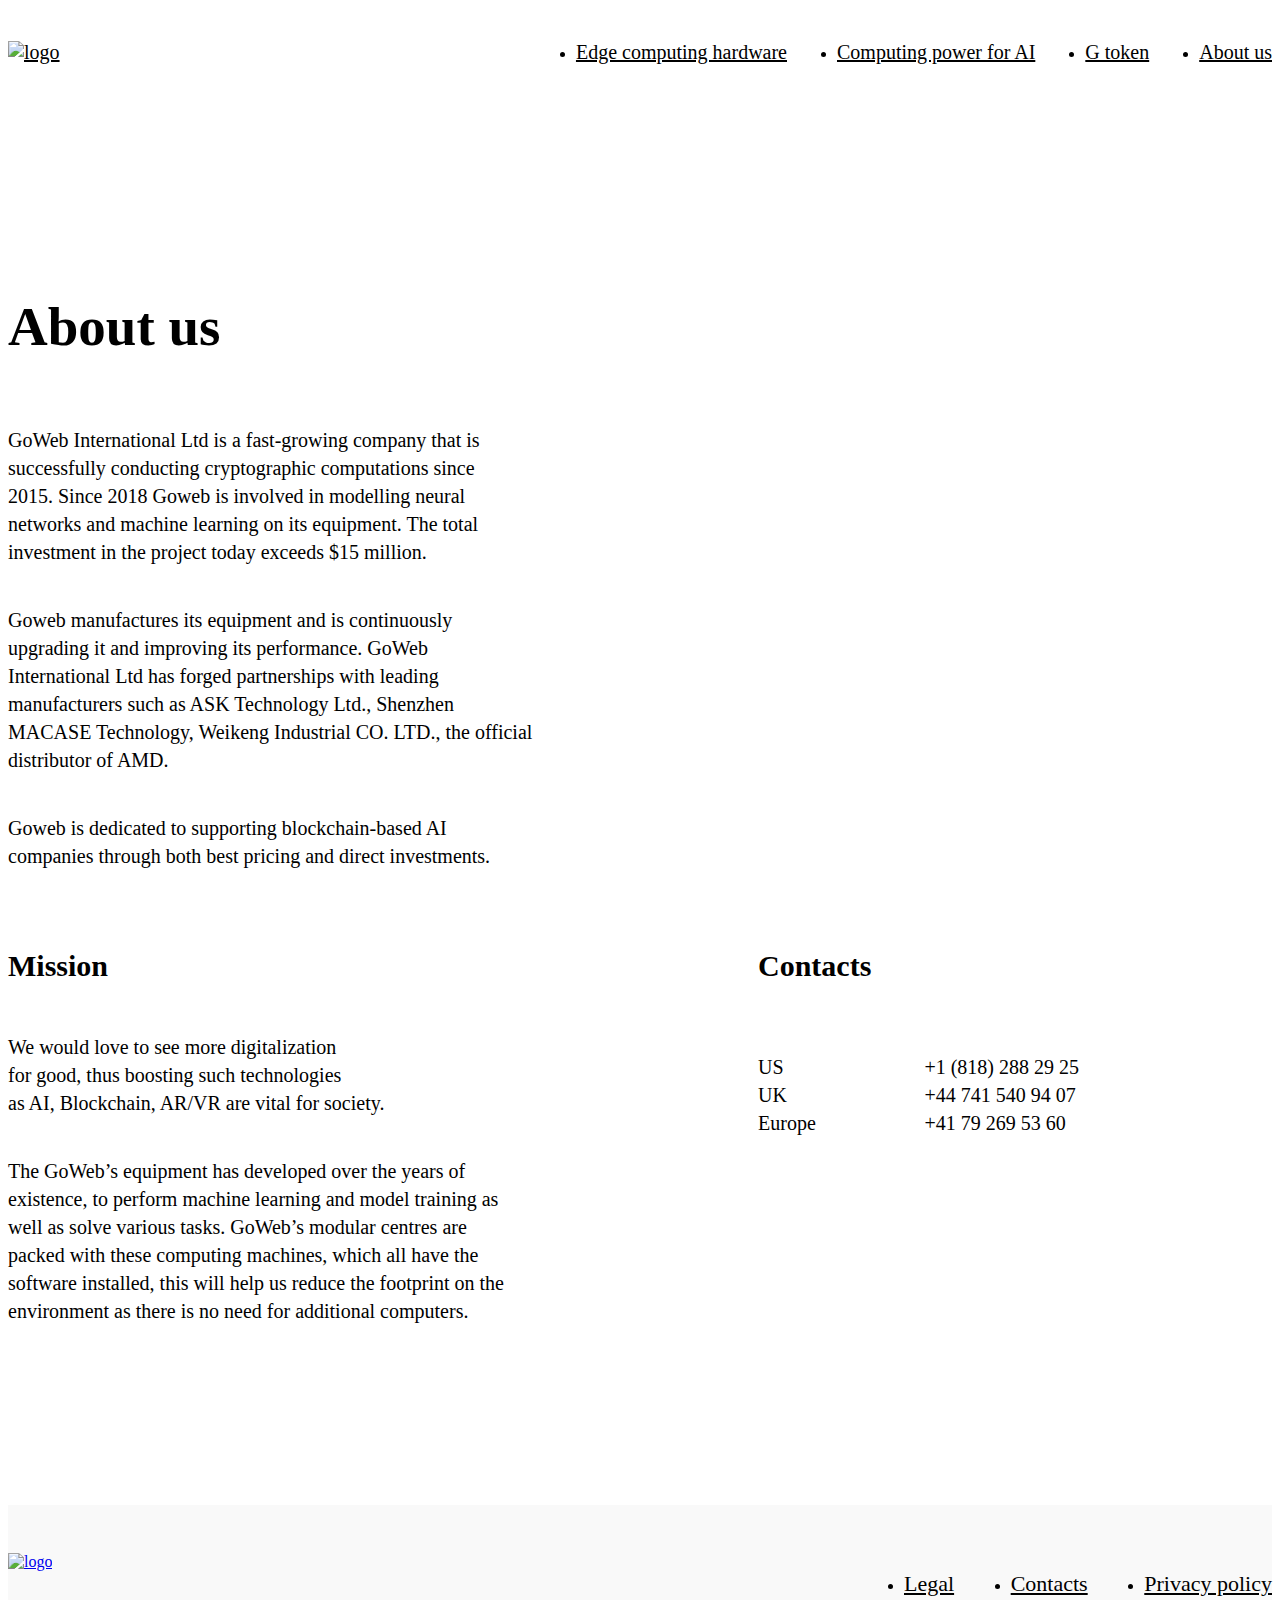
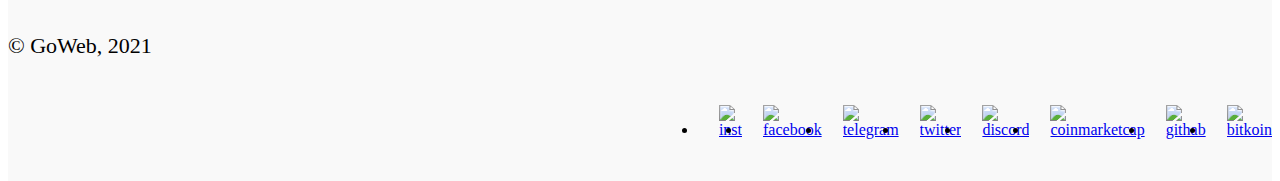
==== html/about us.html @ d8e06117 "added animation" ====
<!DOCTYPE html>
<html lang="en">
<head>
    <meta charset="UTF-8">
    <meta http-equiv="X-UA-Compatible" content="IE=edge">
    <meta name="viewport" content="width=device-width, initial-scale=1.0">
    <link rel="stylesheet" href="../style/normalize.css">
    <link rel="stylesheet" href="../style/style12.css">
    <link rel="stylesheet" href="../style/style13.css">
    <title>GoWeb</title>
</head>
<body>
    <div class="au_wrap">
        <div class="au_container">
            <div class="au_wrap_header">
                <div class="au_header">
                    <a href="../index.html" class="au_header_link">
                        <img src="../img/logo.svg" alt="logo" class="au_header_logo">
                    </a>
                    <ul class="au_header_list">
                        <li class="au_header_item">
                            <a href="#" class="au_header_link">Edge computing hardware</a>
                        </li>
                        <li class="au_header_item">
                            <a href="#" class="au_header_link">Computing power for AI</a>
                        </li>
                        <li class="au_header_item">
                            <a href="#" class="au_header_link">G token</a>
                        </li>
                        <li class="au_header_item">
                            <a href="#" class="au_header_link">About us </a>
                        </li>
                    </ul>
                </div>
            </div>
            <div class="au_wrap_main">
                <div class="au_main">
                    <div class="about_us">
                        <div class="au_section1">
                            <h1 class="h1_title">About us</h1>
                            <p class="au_paragraph">
                                GoWeb International Ltd is a fast-growing company that is <br>
                                successfully conducting cryptographic computations since <br>
                                2015. Since 2018 Goweb is involved in modelling neural <br>
                                networks and machine learning on its equipment. The total <br>
                                investment in the project today exceeds $15 million.
                            </p>
                            <p class="au_paragraph">
                                Goweb manufactures its equipment and is continuously <br>
                                upgrading it and improving its performance. GoWeb <br>
                                International Ltd has forged partnerships with leading <br>
                                manufacturers such as ASK Technology Ltd., Shenzhen <br>
                                MACASE Technology, Weikeng Industrial CO. LTD., the official <br>
                                distributor of AMD.
                            </p>
                            <p class="au_paragraph">
                                Goweb is dedicated to supporting blockchain-based AI <br>
                                companies through both best pricing and direct investments.
                            </p>
                        </div>
                        <div class="au_section2">
                            <canvas id=c></canvas>
                        </div>
                    </div>
                    <div class="mission_contact">
                        <div class="au_mission">
                            <h3 class="h3_title">Mission</h3>
                            <p class="au_paragraph">
                                We would love to see more digitalization <br>
                                for good, thus boosting such technologies <br>
                                as AI, Blockchain, AR/VR are vital for society.
                            </p>
                            <p class="au_paragraph">
                                The GoWeb’s equipment has developed over the years of <br>
                                existence, to perform machine learning and model training as <br>
                                well as solve various tasks. GoWeb’s modular centres are <br>
                                packed with these computing machines, which all have the <br>
                                software installed, this will help us reduce the footprint on the <br>
                                environment as there is no need for additional computers.
                            </p>
                        </div>
                        <div class="au_contact">
                            <h3 class="h3_title">Contacts</h3>
                            <div class="au_contact_section">
                                <p class="au_paragraph">
                                    US <br>
                                    UK <br>
                                    Europe
                                </p>
                                <p class="au_paragraph">
                                    +1 (818) 288 29 25 <img src="../img/au_whatsapp.svg" alt="" class="au_whatsapp"> <br>
                                    +44 741 540 94 07 <img src="../img/au_whatsapp.svg" alt="" class="au_whatsapp"> <br>
                                    +41 79 269 53 60 <img src="../img/au_whatsapp.svg" alt="" class="au_whatsapp">
                                </p>
                            </div>
                        </div>
                    </div>
                </div>
            </div>
            <div class="au_wrap_footer">
                <div class="au_footer">
                    <div class="au_footer_section1">
                        <a href="#" class="au_logo_link">
                            <img src="../img/logo.svg" alt="logo" class="au_footer_logo">
                        </a>
                        <div class="au_company_year">© GoWeb, 2021</div>
                    </div>
                    <div class="au_footer_section2">
                        <div class="au_footer_nav">
                            <ul class="au_footer_list">
                                <li class="au_footer_item"><a href="#" class="au_footer_link">Legal</a></li>
                                <li class="au_footer_item"><a href="#" class="au_footer_link">Contacts</a></li>
                                <li class="au_footer_item"><a href="#" class="au_footer_link">Privacy policy</a></li>
                            </ul>
                        </div>
                        <div class="au_footer_icons">
                            <ul class="au_icons_list">
                                <li class="au_icons_item">
                                    <a href="https://www.instagram.com/" class="au_icons_link" target="_blank">
                                        <img src="../img/inst.svg" alt="inst" class="au_icons">
                                    </a>
                                </li>
                                <li class="au_icons_item">
                                    <a href="https://www.facebook.com/" class="au_icons_link" target="_blank">
                                        <img src="../img/faceebook.svg" alt="facebook" class="au_icons">
                                    </a>
                                </li>
                                <li class="au_icons_item">
                                    <a href="https://telegram.org/" class="au_icons_link" target="_blank">
                                        <img src="../img/telegram.svg" alt="telegram" class="au_icons">
                                    </a>
                                </li>
                                <li class="au_icons_item">
                                    <a href="https://twitter.com/" class="au_icons_link" target="_blank">
                                        <img src="../img/twitter.svg" alt="twitter" class="au_icons">
                                    </a>
                                </li>
                                <li class="au_icons_item">
                                    <a href="https://discord.com/" class="au_icons_link" target="_blank">
                                        <img src="../img/discord.svg" alt="discord" class="au_icons">
                                    </a>
                                </li>
                                <li class="au_icons_item">
                                    <a href="https://coinmarketcap.com/" class="au_icons_link" target="_blank">
                                        <img src="../img/coin market.svg" alt="coinmarketcap" class="au_icons">
                                    </a>
                                </li>
                                <li class="au_icons_item">
                                    <a href="https://github.com/" class="au_icons_link" target="_blank">
                                        <img src="../img/githab.svg" alt="githab" class="au_icons">
                                    </a>
                                </li>
                                <li class="au_icons_item">
                                    <a href="#" class="au_icons_link" target="_blank">
                                        <img src="../img/bitkoin.svg" alt="bitkoin" class="au_icons">
                                    </a>
                                </li>
                            </ul>
                        </div>
                    </div>
                </div>
            </div>
        </div>
    </div>
    <script src="https://cdnjs.cloudflare.com/ajax/libs/modernizr/2.8.3/modernizr.min.js"></script>
    <script src="https://cdnjs.cloudflare.com/ajax/libs/three.js/r61/three.min.js"></script>
    <script src="https://code.jquery.com/jquery-3.5.1.min.js"></script>
    <script src="https://cdnjs.cloudflare.com/ajax/libs/gsap/1.11.4/TweenMax.min.js"></script>
    <script src="https://s3-us-west-2.amazonaws.com/s.cdpn.io/40480/OBJLoader.js"></script>
  <script type="text/javascript" src='../scripts/script1.js'></script>
</body>
</html>
---- style/style12.css ----
.au_wrap {
	width: 100%;
	height: 100%;
	display: -webkit-box;
	display: -ms-flexbox;
	display: flex;
	-webkit-box-pack: center;
		-ms-flex-pack: center;
			justify-content: center;
	position: absolute;
}
.au_container {
	width: 100%;
	min-height: 100%;
	display: -webkit-box;
	display: -ms-flexbox;
	display: flex;
	flex-direction: column;
}
.au_wrap_header {
	width: 100%;
	display: -webkit-box;
	display: -ms-flexbox;
	display: flex;
	-webkit-box-pack: center;
		-ms-flex-pack: center;
			justify-content: center;
	-webkit-box-align: center;
		-ms-flex-align: center;
			align-items: center;
}
.au_header {
	width: 1292px;
	height: 90px;
	display: -webkit-box;
	display: -ms-flexbox;
	display: flex;
	-webkit-box-pack: space-between;
		-ms-flex-pack: space-between;
			justify-content: space-between;
	-webkit-box-align: flex-end;
		-ms-flex-align: flex-end;
			align-items: flex-end;
}
.au_header_link {
	width: 155.02px;
	height: 56.98px;
}
.au_header_logo {
	width: 100%;
	height: 100%;
}
.au_header_list {
	display: -webkit-box;
	display: -ms-flexbox;
	display: flex;
    padding-bottom: 18px;
}
.au_header_item {
	margin-left: 50px;
}
.au_header_link, .au_header_link:visited {
	font-family: "Roboto_Regular";
	font-style: normal;
	font-weight: normal;
	font-size: 20px;
	line-height: 23px;
	text-decoration-line: underline;
	color: #000000;
}
.au_wrap_main {
	flex: 1 1 auto;
    width: 100%;
	display: -webkit-box;
	display: -ms-flexbox;
	display: flex;
	-webkit-box-pack: center;
		-ms-flex-pack: center;
			justify-content: center;
	-webkit-box-align: center;
		-ms-flex-align: center;
			align-items: center;
}
.au_main {
    width: 1292px;
}
.about_us {
    margin-top: 160px;
    display: -webkit-box;
	display: -ms-flexbox;
	display: flex;
    -webkit-box-pack: space-between;
		-ms-flex-pack: space-between;
			justify-content: space-between;
}

.h1_title {
    font-family: "Play_Bold";
    font-style: normal;
    font-weight: bold;
    font-size: 55px;
    line-height: 64px;
    color: #000000;
    padding-bottom: 30px;
}
.au_paragraph {
    font-family: "Roboto_Regular";
    font-style: normal;
    font-weight: normal;
    font-size: 20px;
    line-height: 140%;
    color: #000000;
}
.au_section1 > p:nth-child(2), .au_section1 > p:nth-child(3) {
    padding-bottom: 20px;
}
.au_section2 {
	width: 682px;
	height: 504px;
	position: relative;
	top: -51px;
	left: 30px;
	display: flex;
	justify-content: center;
	align-items: center;
	overflow: hidden;
}
.mission_contact {
    margin-top: 28px;
    width: 1081px;
    display: -webkit-box;
	display: -ms-flexbox;
	display: flex;
    -webkit-box-pack: space-between;
		-ms-flex-pack: space-between;
			justify-content: space-between;
}
.h3_title {
    font-family: "Play_Bold";
    font-style: normal;
    font-weight: bold;
    font-size: 30px;
    line-height: 35px;
    color: #000000;
    padding-bottom: 20px;
}
.au_mission > p:nth-child(2) {
    padding-bottom: 20px;
}
.au_contact {
    width: 331px;
}
.au_contact_section {
    width: 100%;
    display: -webkit-box;
	display: -ms-flexbox;
	display: flex;
    -webkit-box-pack: space-between;
		-ms-flex-pack: space-between;
			justify-content: space-between;
}
.au_whatsapp {
    padding-top: 5px;
    padding-left: 5px;
}
.au_wrap_footer {
    margin-top: 160px;
    width: 100%;
	display: -webkit-box;
	display: -ms-flexbox;
	display: flex;
	-webkit-box-pack: center;
		-ms-flex-pack: center;
			justify-content: center;
	-webkit-box-align: center;
		-ms-flex-align: center;
			align-items: center;
    background: #F9F9F9;
}
.au_footer {
    width: 1292px;
    height: 153px;
    display: -webkit-box;
	display: -ms-flexbox;
	display: flex;
	-webkit-box-pack: space-between;
		-ms-flex-pack: space-between;
			justify-content: space-between;
    margin-top: 48px;
    margin-bottom: 75px;
}
.au_footer_section1 {
}
.au_company_year {
    font-family: "Roboto_Regular";
    font-style: normal;
    font-weight: normal;
    font-size: 22px;
    line-height: 140%;
    color: #000000;
    padding-top: 60px;
}
.au_footer_section2 {
    width: 408px;
    height: 135.49px;
}
.au_footer_nav {
    width: 100%;
}
.au_footer_list {
    display: -webkit-box;
	display: -ms-flexbox;
	display: flex;
	-webkit-box-pack: space-between;
		-ms-flex-pack: space-between;
			justify-content: space-between;
}
.au_footer_link, .au_footer_link:visited {
    font-family: "Roboto_Regular";
    font-style: normal;
    font-weight: normal;
    font-size: 22px;
    line-height: 140%;
    text-decoration-line: underline;
    color: #000000;
}
.au_footer_icons {
    padding-top: 73.51px;
}

.au_icons_list {
    display: -webkit-box;
	display: -ms-flexbox;
	display: flex;
	-webkit-box-pack: flex-end;
		-ms-flex-pack: flex-end;
			justify-content: flex-end;
	-webkit-box-align: start;
		-ms-flex-align: start;
			align-items: start;
}
.au_icons_item {
    padding-left: 21px;
}
.au_icons_link a {
    height: 27.72px;
    width: 27.72px;
}
canvas {
	position: absolute;
	top: 0;
	left: 0;
	width: 100%;
	height: 100%;
}
---- style/style13.css ----
body {
	 background: #fff;
	 justify-content: center;
	 align-items: center;
	 perspective: 1000px;
}
 .container2 {
	 position: relative;
	 display: grid;
	 grid-template-rows: repeat(20, 5vh);
	 transform-style: preserve-3d;
	 width: 281px;
	 height: 305px;
	 top: 60px;
	 left: 135px;
}
 .monitor {
	 position: absolute;
	 top: 0;
	 left: 0;
	 width: 100%;
	 height: 100%;
	 pointer-events: none;
	 transform-style: preserve-3d;
}
 .trigger:active ~ .monitor .vr_layer_item {
	 width: 40%;
	 height: 40%;
	 border-radius: 5px;
}
 .trigger:nth-child(1):hover ~ .monitor .camera.o-y {
	 transform: rotateY(72deg);
}
 .trigger:nth-child(1):hover ~ .monitor .camera.o-x {
	 transform: rotateX(-72deg);
}
 .trigger:nth-child(2):hover ~ .monitor .camera.o-y {
	 transform: rotateY(64deg);
}
 .trigger:nth-child(2):hover ~ .monitor .camera.o-x {
	 transform: rotateX(-72deg);
}
 .trigger:nth-child(3):hover ~ .monitor .camera.o-y {
	 transform: rotateY(56deg);
}
 .trigger:nth-child(3):hover ~ .monitor .camera.o-x {
	 transform: rotateX(-72deg);
}
 .trigger:nth-child(4):hover ~ .monitor .camera.o-y {
	 transform: rotateY(48deg);
}
 .trigger:nth-child(4):hover ~ .monitor .camera.o-x {
	 transform: rotateX(-72deg);
}
 .trigger:nth-child(5):hover ~ .monitor .camera.o-y {
	 transform: rotateY(40deg);
}
 .trigger:nth-child(5):hover ~ .monitor .camera.o-x {
	 transform: rotateX(-72deg);
}
 .trigger:nth-child(6):hover ~ .monitor .camera.o-y {
	 transform: rotateY(32deg);
}
 .trigger:nth-child(6):hover ~ .monitor .camera.o-x {
	 transform: rotateX(-72deg);
}
 .trigger:nth-child(7):hover ~ .monitor .camera.o-y {
	 transform: rotateY(24deg);
}
 .trigger:nth-child(7):hover ~ .monitor .camera.o-x {
	 transform: rotateX(-72deg);
}
 .trigger:nth-child(8):hover ~ .monitor .camera.o-y {
	 transform: rotateY(16deg);
}
 .trigger:nth-child(8):hover ~ .monitor .camera.o-x {
	 transform: rotateX(-72deg);
}
 .trigger:nth-child(9):hover ~ .monitor .camera.o-y {
	 transform: rotateY(8deg);
}
 .trigger:nth-child(9):hover ~ .monitor .camera.o-x {
	 transform: rotateX(-72deg);
}
 .trigger:nth-child(10):hover ~ .monitor .camera.o-y {
	 transform: rotateY(0deg);
}
 .trigger:nth-child(10):hover ~ .monitor .camera.o-x {
	 transform: rotateX(-72deg);
}
 .trigger:nth-child(11):hover ~ .monitor .camera.o-y {
	 transform: rotateY(-8deg);
}
 .trigger:nth-child(11):hover ~ .monitor .camera.o-x {
	 transform: rotateX(-72deg);
}
 .trigger:nth-child(12):hover ~ .monitor .camera.o-y {
	 transform: rotateY(-16deg);
}
 .trigger:nth-child(12):hover ~ .monitor .camera.o-x {
	 transform: rotateX(-72deg);
}
 .trigger:nth-child(13):hover ~ .monitor .camera.o-y {
	 transform: rotateY(-24deg);
}
 .trigger:nth-child(13):hover ~ .monitor .camera.o-x {
	 transform: rotateX(-72deg);
}
 .trigger:nth-child(14):hover ~ .monitor .camera.o-y {
	 transform: rotateY(-32deg);
}
 .trigger:nth-child(14):hover ~ .monitor .camera.o-x {
	 transform: rotateX(-72deg);
}
 .trigger:nth-child(15):hover ~ .monitor .camera.o-y {
	 transform: rotateY(-40deg);
}
 .trigger:nth-child(15):hover ~ .monitor .camera.o-x {
	 transform: rotateX(-72deg);
}
 .trigger:nth-child(16):hover ~ .monitor .camera.o-y {
	 transform: rotateY(-48deg);
}
 .trigger:nth-child(16):hover ~ .monitor .camera.o-x {
	 transform: rotateX(-72deg);
}
 .trigger:nth-child(17):hover ~ .monitor .camera.o-y {
	 transform: rotateY(-56deg);
}
 .trigger:nth-child(17):hover ~ .monitor .camera.o-x {
	 transform: rotateX(-72deg);
}
 .trigger:nth-child(18):hover ~ .monitor .camera.o-y {
	 transform: rotateY(-64deg);
}
 .trigger:nth-child(18):hover ~ .monitor .camera.o-x {
	 transform: rotateX(-72deg);
}
 .trigger:nth-child(19):hover ~ .monitor .camera.o-y {
	 transform: rotateY(-72deg);
}
 .trigger:nth-child(19):hover ~ .monitor .camera.o-x {
	 transform: rotateX(-72deg);
}
 .trigger:nth-child(20):hover ~ .monitor .camera.o-y {
	 transform: rotateY(-80deg);
}
 .trigger:nth-child(20):hover ~ .monitor .camera.o-x {
	 transform: rotateX(-72deg);
}
 .trigger:nth-child(21):hover ~ .monitor .camera.o-y {
	 transform: rotateY(72deg);
}
 .trigger:nth-child(21):hover ~ .monitor .camera.o-x {
	 transform: rotateX(-64deg);
}
 .trigger:nth-child(22):hover ~ .monitor .camera.o-y {
	 transform: rotateY(64deg);
}
 .trigger:nth-child(22):hover ~ .monitor .camera.o-x {
	 transform: rotateX(-64deg);
}
 .trigger:nth-child(23):hover ~ .monitor .camera.o-y {
	 transform: rotateY(56deg);
}
 .trigger:nth-child(23):hover ~ .monitor .camera.o-x {
	 transform: rotateX(-64deg);
}
 .trigger:nth-child(24):hover ~ .monitor .camera.o-y {
	 transform: rotateY(48deg);
}
 .trigger:nth-child(24):hover ~ .monitor .camera.o-x {
	 transform: rotateX(-64deg);
}
 .trigger:nth-child(25):hover ~ .monitor .camera.o-y {
	 transform: rotateY(40deg);
}
 .trigger:nth-child(25):hover ~ .monitor .camera.o-x {
	 transform: rotateX(-64deg);
}
 .trigger:nth-child(26):hover ~ .monitor .camera.o-y {
	 transform: rotateY(32deg);
}
 .trigger:nth-child(26):hover ~ .monitor .camera.o-x {
	 transform: rotateX(-64deg);
}
 .trigger:nth-child(27):hover ~ .monitor .camera.o-y {
	 transform: rotateY(24deg);
}
 .trigger:nth-child(27):hover ~ .monitor .camera.o-x {
	 transform: rotateX(-64deg);
}
 .trigger:nth-child(28):hover ~ .monitor .camera.o-y {
	 transform: rotateY(16deg);
}
 .trigger:nth-child(28):hover ~ .monitor .camera.o-x {
	 transform: rotateX(-64deg);
}
 .trigger:nth-child(29):hover ~ .monitor .camera.o-y {
	 transform: rotateY(8deg);
}
 .trigger:nth-child(29):hover ~ .monitor .camera.o-x {
	 transform: rotateX(-64deg);
}
 .trigger:nth-child(30):hover ~ .monitor .camera.o-y {
	 transform: rotateY(0deg);
}
 .trigger:nth-child(30):hover ~ .monitor .camera.o-x {
	 transform: rotateX(-64deg);
}
 .trigger:nth-child(31):hover ~ .monitor .camera.o-y {
	 transform: rotateY(-8deg);
}
 .trigger:nth-child(31):hover ~ .monitor .camera.o-x {
	 transform: rotateX(-64deg);
}
 .trigger:nth-child(32):hover ~ .monitor .camera.o-y {
	 transform: rotateY(-16deg);
}
 .trigger:nth-child(32):hover ~ .monitor .camera.o-x {
	 transform: rotateX(-64deg);
}
 .trigger:nth-child(33):hover ~ .monitor .camera.o-y {
	 transform: rotateY(-24deg);
}
 .trigger:nth-child(33):hover ~ .monitor .camera.o-x {
	 transform: rotateX(-64deg);
}
 .trigger:nth-child(34):hover ~ .monitor .camera.o-y {
	 transform: rotateY(-32deg);
}
 .trigger:nth-child(34):hover ~ .monitor .camera.o-x {
	 transform: rotateX(-64deg);
}
 .trigger:nth-child(35):hover ~ .monitor .camera.o-y {
	 transform: rotateY(-40deg);
}
 .trigger:nth-child(35):hover ~ .monitor .camera.o-x {
	 transform: rotateX(-64deg);
}
 .trigger:nth-child(36):hover ~ .monitor .camera.o-y {
	 transform: rotateY(-48deg);
}
 .trigger:nth-child(36):hover ~ .monitor .camera.o-x {
	 transform: rotateX(-64deg);
}
 .trigger:nth-child(37):hover ~ .monitor .camera.o-y {
	 transform: rotateY(-56deg);
}
 .trigger:nth-child(37):hover ~ .monitor .camera.o-x {
	 transform: rotateX(-64deg);
}
 .trigger:nth-child(38):hover ~ .monitor .camera.o-y {
	 transform: rotateY(-64deg);
}
 .trigger:nth-child(38):hover ~ .monitor .camera.o-x {
	 transform: rotateX(-64deg);
}
 .trigger:nth-child(39):hover ~ .monitor .camera.o-y {
	 transform: rotateY(-72deg);
}
 .trigger:nth-child(39):hover ~ .monitor .camera.o-x {
	 transform: rotateX(-64deg);
}
 .trigger:nth-child(40):hover ~ .monitor .camera.o-y {
	 transform: rotateY(-80deg);
}
 .trigger:nth-child(40):hover ~ .monitor .camera.o-x {
	 transform: rotateX(-64deg);
}
 .trigger:nth-child(41):hover ~ .monitor .camera.o-y {
	 transform: rotateY(72deg);
}
 .trigger:nth-child(41):hover ~ .monitor .camera.o-x {
	 transform: rotateX(-56deg);
}
 .trigger:nth-child(42):hover ~ .monitor .camera.o-y {
	 transform: rotateY(64deg);
}
 .trigger:nth-child(42):hover ~ .monitor .camera.o-x {
	 transform: rotateX(-56deg);
}
 .trigger:nth-child(43):hover ~ .monitor .camera.o-y {
	 transform: rotateY(56deg);
}
 .trigger:nth-child(43):hover ~ .monitor .camera.o-x {
	 transform: rotateX(-56deg);
}
 .trigger:nth-child(44):hover ~ .monitor .camera.o-y {
	 transform: rotateY(48deg);
}
 .trigger:nth-child(44):hover ~ .monitor .camera.o-x {
	 transform: rotateX(-56deg);
}
 .trigger:nth-child(45):hover ~ .monitor .camera.o-y {
	 transform: rotateY(40deg);
}
 .trigger:nth-child(45):hover ~ .monitor .camera.o-x {
	 transform: rotateX(-56deg);
}
 .trigger:nth-child(46):hover ~ .monitor .camera.o-y {
	 transform: rotateY(32deg);
}
 .trigger:nth-child(46):hover ~ .monitor .camera.o-x {
	 transform: rotateX(-56deg);
}
 .trigger:nth-child(47):hover ~ .monitor .camera.o-y {
	 transform: rotateY(24deg);
}
 .trigger:nth-child(47):hover ~ .monitor .camera.o-x {
	 transform: rotateX(-56deg);
}
 .trigger:nth-child(48):hover ~ .monitor .camera.o-y {
	 transform: rotateY(16deg);
}
 .trigger:nth-child(48):hover ~ .monitor .camera.o-x {
	 transform: rotateX(-56deg);
}
 .trigger:nth-child(49):hover ~ .monitor .camera.o-y {
	 transform: rotateY(8deg);
}
 .trigger:nth-child(49):hover ~ .monitor .camera.o-x {
	 transform: rotateX(-56deg);
}
 .trigger:nth-child(50):hover ~ .monitor .camera.o-y {
	 transform: rotateY(0deg);
}
 .trigger:nth-child(50):hover ~ .monitor .camera.o-x {
	 transform: rotateX(-56deg);
}
 .trigger:nth-child(51):hover ~ .monitor .camera.o-y {
	 transform: rotateY(-8deg);
}
 .trigger:nth-child(51):hover ~ .monitor .camera.o-x {
	 transform: rotateX(-56deg);
}
 .trigger:nth-child(52):hover ~ .monitor .camera.o-y {
	 transform: rotateY(-16deg);
}
 .trigger:nth-child(52):hover ~ .monitor .camera.o-x {
	 transform: rotateX(-56deg);
}
 .trigger:nth-child(53):hover ~ .monitor .camera.o-y {
	 transform: rotateY(-24deg);
}
 .trigger:nth-child(53):hover ~ .monitor .camera.o-x {
	 transform: rotateX(-56deg);
}
 .trigger:nth-child(54):hover ~ .monitor .camera.o-y {
	 transform: rotateY(-32deg);
}
 .trigger:nth-child(54):hover ~ .monitor .camera.o-x {
	 transform: rotateX(-56deg);
}
 .trigger:nth-child(55):hover ~ .monitor .camera.o-y {
	 transform: rotateY(-40deg);
}
 .trigger:nth-child(55):hover ~ .monitor .camera.o-x {
	 transform: rotateX(-56deg);
}
 .trigger:nth-child(56):hover ~ .monitor .camera.o-y {
	 transform: rotateY(-48deg);
}
 .trigger:nth-child(56):hover ~ .monitor .camera.o-x {
	 transform: rotateX(-56deg);
}
 .trigger:nth-child(57):hover ~ .monitor .camera.o-y {
	 transform: rotateY(-56deg);
}
 .trigger:nth-child(57):hover ~ .monitor .camera.o-x {
	 transform: rotateX(-56deg);
}
 .trigger:nth-child(58):hover ~ .monitor .camera.o-y {
	 transform: rotateY(-64deg);
}
 .trigger:nth-child(58):hover ~ .monitor .camera.o-x {
	 transform: rotateX(-56deg);
}
 .trigger:nth-child(59):hover ~ .monitor .camera.o-y {
	 transform: rotateY(-72deg);
}
 .trigger:nth-child(59):hover ~ .monitor .camera.o-x {
	 transform: rotateX(-56deg);
}
 .trigger:nth-child(60):hover ~ .monitor .camera.o-y {
	 transform: rotateY(-80deg);
}
 .trigger:nth-child(60):hover ~ .monitor .camera.o-x {
	 transform: rotateX(-56deg);
}
 .trigger:nth-child(61):hover ~ .monitor .camera.o-y {
	 transform: rotateY(72deg);
}
 .trigger:nth-child(61):hover ~ .monitor .camera.o-x {
	 transform: rotateX(-48deg);
}
 .trigger:nth-child(62):hover ~ .monitor .camera.o-y {
	 transform: rotateY(64deg);
}
 .trigger:nth-child(62):hover ~ .monitor .camera.o-x {
	 transform: rotateX(-48deg);
}
 .trigger:nth-child(63):hover ~ .monitor .camera.o-y {
	 transform: rotateY(56deg);
}
 .trigger:nth-child(63):hover ~ .monitor .camera.o-x {
	 transform: rotateX(-48deg);
}
 .trigger:nth-child(64):hover ~ .monitor .camera.o-y {
	 transform: rotateY(48deg);
}
 .trigger:nth-child(64):hover ~ .monitor .camera.o-x {
	 transform: rotateX(-48deg);
}
 .trigger:nth-child(65):hover ~ .monitor .camera.o-y {
	 transform: rotateY(40deg);
}
 .trigger:nth-child(65):hover ~ .monitor .camera.o-x {
	 transform: rotateX(-48deg);
}
 .trigger:nth-child(66):hover ~ .monitor .camera.o-y {
	 transform: rotateY(32deg);
}
 .trigger:nth-child(66):hover ~ .monitor .camera.o-x {
	 transform: rotateX(-48deg);
}
 .trigger:nth-child(67):hover ~ .monitor .camera.o-y {
	 transform: rotateY(24deg);
}
 .trigger:nth-child(67):hover ~ .monitor .camera.o-x {
	 transform: rotateX(-48deg);
}
 .trigger:nth-child(68):hover ~ .monitor .camera.o-y {
	 transform: rotateY(16deg);
}
 .trigger:nth-child(68):hover ~ .monitor .camera.o-x {
	 transform: rotateX(-48deg);
}
 .trigger:nth-child(69):hover ~ .monitor .camera.o-y {
	 transform: rotateY(8deg);
}
 .trigger:nth-child(69):hover ~ .monitor .camera.o-x {
	 transform: rotateX(-48deg);
}
 .trigger:nth-child(70):hover ~ .monitor .camera.o-y {
	 transform: rotateY(0deg);
}
 .trigger:nth-child(70):hover ~ .monitor .camera.o-x {
	 transform: rotateX(-48deg);
}
 .trigger:nth-child(71):hover ~ .monitor .camera.o-y {
	 transform: rotateY(-8deg);
}
 .trigger:nth-child(71):hover ~ .monitor .camera.o-x {
	 transform: rotateX(-48deg);
}
 .trigger:nth-child(72):hover ~ .monitor .camera.o-y {
	 transform: rotateY(-16deg);
}
 .trigger:nth-child(72):hover ~ .monitor .camera.o-x {
	 transform: rotateX(-48deg);
}
 .trigger:nth-child(73):hover ~ .monitor .camera.o-y {
	 transform: rotateY(-24deg);
}
 .trigger:nth-child(73):hover ~ .monitor .camera.o-x {
	 transform: rotateX(-48deg);
}
 .trigger:nth-child(74):hover ~ .monitor .camera.o-y {
	 transform: rotateY(-32deg);
}
 .trigger:nth-child(74):hover ~ .monitor .camera.o-x {
	 transform: rotateX(-48deg);
}
 .trigger:nth-child(75):hover ~ .monitor .camera.o-y {
	 transform: rotateY(-40deg);
}
 .trigger:nth-child(75):hover ~ .monitor .camera.o-x {
	 transform: rotateX(-48deg);
}
 .trigger:nth-child(76):hover ~ .monitor .camera.o-y {
	 transform: rotateY(-48deg);
}
 .trigger:nth-child(76):hover ~ .monitor .camera.o-x {
	 transform: rotateX(-48deg);
}
 .trigger:nth-child(77):hover ~ .monitor .camera.o-y {
	 transform: rotateY(-56deg);
}
 .trigger:nth-child(77):hover ~ .monitor .camera.o-x {
	 transform: rotateX(-48deg);
}
 .trigger:nth-child(78):hover ~ .monitor .camera.o-y {
	 transform: rotateY(-64deg);
}
 .trigger:nth-child(78):hover ~ .monitor .camera.o-x {
	 transform: rotateX(-48deg);
}
 .trigger:nth-child(79):hover ~ .monitor .camera.o-y {
	 transform: rotateY(-72deg);
}
 .trigger:nth-child(79):hover ~ .monitor .camera.o-x {
	 transform: rotateX(-48deg);
}
 .trigger:nth-child(80):hover ~ .monitor .camera.o-y {
	 transform: rotateY(-80deg);
}
 .trigger:nth-child(80):hover ~ .monitor .camera.o-x {
	 transform: rotateX(-48deg);
}
 .trigger:nth-child(81):hover ~ .monitor .camera.o-y {
	 transform: rotateY(72deg);
}
 .trigger:nth-child(81):hover ~ .monitor .camera.o-x {
	 transform: rotateX(-40deg);
}
 .trigger:nth-child(82):hover ~ .monitor .camera.o-y {
	 transform: rotateY(64deg);
}
 .trigger:nth-child(82):hover ~ .monitor .camera.o-x {
	 transform: rotateX(-40deg);
}
 .trigger:nth-child(83):hover ~ .monitor .camera.o-y {
	 transform: rotateY(56deg);
}
 .trigger:nth-child(83):hover ~ .monitor .camera.o-x {
	 transform: rotateX(-40deg);
}
 .trigger:nth-child(84):hover ~ .monitor .camera.o-y {
	 transform: rotateY(48deg);
}
 .trigger:nth-child(84):hover ~ .monitor .camera.o-x {
	 transform: rotateX(-40deg);
}
 .trigger:nth-child(85):hover ~ .monitor .camera.o-y {
	 transform: rotateY(40deg);
}
 .trigger:nth-child(85):hover ~ .monitor .camera.o-x {
	 transform: rotateX(-40deg);
}
 .trigger:nth-child(86):hover ~ .monitor .camera.o-y {
	 transform: rotateY(32deg);
}
 .trigger:nth-child(86):hover ~ .monitor .camera.o-x {
	 transform: rotateX(-40deg);
}
 .trigger:nth-child(87):hover ~ .monitor .camera.o-y {
	 transform: rotateY(24deg);
}
 .trigger:nth-child(87):hover ~ .monitor .camera.o-x {
	 transform: rotateX(-40deg);
}
 .trigger:nth-child(88):hover ~ .monitor .camera.o-y {
	 transform: rotateY(16deg);
}
 .trigger:nth-child(88):hover ~ .monitor .camera.o-x {
	 transform: rotateX(-40deg);
}
 .trigger:nth-child(89):hover ~ .monitor .camera.o-y {
	 transform: rotateY(8deg);
}
 .trigger:nth-child(89):hover ~ .monitor .camera.o-x {
	 transform: rotateX(-40deg);
}
 .trigger:nth-child(90):hover ~ .monitor .camera.o-y {
	 transform: rotateY(0deg);
}
 .trigger:nth-child(90):hover ~ .monitor .camera.o-x {
	 transform: rotateX(-40deg);
}
 .trigger:nth-child(91):hover ~ .monitor .camera.o-y {
	 transform: rotateY(-8deg);
}
 .trigger:nth-child(91):hover ~ .monitor .camera.o-x {
	 transform: rotateX(-40deg);
}
 .trigger:nth-child(92):hover ~ .monitor .camera.o-y {
	 transform: rotateY(-16deg);
}
 .trigger:nth-child(92):hover ~ .monitor .camera.o-x {
	 transform: rotateX(-40deg);
}
 .trigger:nth-child(93):hover ~ .monitor .camera.o-y {
	 transform: rotateY(-24deg);
}
 .trigger:nth-child(93):hover ~ .monitor .camera.o-x {
	 transform: rotateX(-40deg);
}
 .trigger:nth-child(94):hover ~ .monitor .camera.o-y {
	 transform: rotateY(-32deg);
}
 .trigger:nth-child(94):hover ~ .monitor .camera.o-x {
	 transform: rotateX(-40deg);
}
 .trigger:nth-child(95):hover ~ .monitor .camera.o-y {
	 transform: rotateY(-40deg);
}
 .trigger:nth-child(95):hover ~ .monitor .camera.o-x {
	 transform: rotateX(-40deg);
}
 .trigger:nth-child(96):hover ~ .monitor .camera.o-y {
	 transform: rotateY(-48deg);
}
 .trigger:nth-child(96):hover ~ .monitor .camera.o-x {
	 transform: rotateX(-40deg);
}
 .trigger:nth-child(97):hover ~ .monitor .camera.o-y {
	 transform: rotateY(-56deg);
}
 .trigger:nth-child(97):hover ~ .monitor .camera.o-x {
	 transform: rotateX(-40deg);
}
 .trigger:nth-child(98):hover ~ .monitor .camera.o-y {
	 transform: rotateY(-64deg);
}
 .trigger:nth-child(98):hover ~ .monitor .camera.o-x {
	 transform: rotateX(-40deg);
}
 .trigger:nth-child(99):hover ~ .monitor .camera.o-y {
	 transform: rotateY(-72deg);
}
 .trigger:nth-child(99):hover ~ .monitor .camera.o-x {
	 transform: rotateX(-40deg);
}
 .trigger:nth-child(100):hover ~ .monitor .camera.o-y {
	 transform: rotateY(-80deg);
}
 .trigger:nth-child(100):hover ~ .monitor .camera.o-x {
	 transform: rotateX(-40deg);
}
 .trigger:nth-child(101):hover ~ .monitor .camera.o-y {
	 transform: rotateY(72deg);
}
 .trigger:nth-child(101):hover ~ .monitor .camera.o-x {
	 transform: rotateX(-32deg);
}
 .trigger:nth-child(102):hover ~ .monitor .camera.o-y {
	 transform: rotateY(64deg);
}
 .trigger:nth-child(102):hover ~ .monitor .camera.o-x {
	 transform: rotateX(-32deg);
}
 .trigger:nth-child(103):hover ~ .monitor .camera.o-y {
	 transform: rotateY(56deg);
}
 .trigger:nth-child(103):hover ~ .monitor .camera.o-x {
	 transform: rotateX(-32deg);
}
 .trigger:nth-child(104):hover ~ .monitor .camera.o-y {
	 transform: rotateY(48deg);
}
 .trigger:nth-child(104):hover ~ .monitor .camera.o-x {
	 transform: rotateX(-32deg);
}
 .trigger:nth-child(105):hover ~ .monitor .camera.o-y {
	 transform: rotateY(40deg);
}
 .trigger:nth-child(105):hover ~ .monitor .camera.o-x {
	 transform: rotateX(-32deg);
}
 .trigger:nth-child(106):hover ~ .monitor .camera.o-y {
	 transform: rotateY(32deg);
}
 .trigger:nth-child(106):hover ~ .monitor .camera.o-x {
	 transform: rotateX(-32deg);
}
 .trigger:nth-child(107):hover ~ .monitor .camera.o-y {
	 transform: rotateY(24deg);
}
 .trigger:nth-child(107):hover ~ .monitor .camera.o-x {
	 transform: rotateX(-32deg);
}
 .trigger:nth-child(108):hover ~ .monitor .camera.o-y {
	 transform: rotateY(16deg);
}
 .trigger:nth-child(108):hover ~ .monitor .camera.o-x {
	 transform: rotateX(-32deg);
}
 .trigger:nth-child(109):hover ~ .monitor .camera.o-y {
	 transform: rotateY(8deg);
}
 .trigger:nth-child(109):hover ~ .monitor .camera.o-x {
	 transform: rotateX(-32deg);
}
 .trigger:nth-child(110):hover ~ .monitor .camera.o-y {
	 transform: rotateY(0deg);
}
 .trigger:nth-child(110):hover ~ .monitor .camera.o-x {
	 transform: rotateX(-32deg);
}
 .trigger:nth-child(111):hover ~ .monitor .camera.o-y {
	 transform: rotateY(-8deg);
}
 .trigger:nth-child(111):hover ~ .monitor .camera.o-x {
	 transform: rotateX(-32deg);
}
 .trigger:nth-child(112):hover ~ .monitor .camera.o-y {
	 transform: rotateY(-16deg);
}
 .trigger:nth-child(112):hover ~ .monitor .camera.o-x {
	 transform: rotateX(-32deg);
}
 .trigger:nth-child(113):hover ~ .monitor .camera.o-y {
	 transform: rotateY(-24deg);
}
 .trigger:nth-child(113):hover ~ .monitor .camera.o-x {
	 transform: rotateX(-32deg);
}
 .trigger:nth-child(114):hover ~ .monitor .camera.o-y {
	 transform: rotateY(-32deg);
}
 .trigger:nth-child(114):hover ~ .monitor .camera.o-x {
	 transform: rotateX(-32deg);
}
 .trigger:nth-child(115):hover ~ .monitor .camera.o-y {
	 transform: rotateY(-40deg);
}
 .trigger:nth-child(115):hover ~ .monitor .camera.o-x {
	 transform: rotateX(-32deg);
}
 .trigger:nth-child(116):hover ~ .monitor .camera.o-y {
	 transform: rotateY(-48deg);
}
 .trigger:nth-child(116):hover ~ .monitor .camera.o-x {
	 transform: rotateX(-32deg);
}
 .trigger:nth-child(117):hover ~ .monitor .camera.o-y {
	 transform: rotateY(-56deg);
}
 .trigger:nth-child(117):hover ~ .monitor .camera.o-x {
	 transform: rotateX(-32deg);
}
 .trigger:nth-child(118):hover ~ .monitor .camera.o-y {
	 transform: rotateY(-64deg);
}
 .trigger:nth-child(118):hover ~ .monitor .camera.o-x {
	 transform: rotateX(-32deg);
}
 .trigger:nth-child(119):hover ~ .monitor .camera.o-y {
	 transform: rotateY(-72deg);
}
 .trigger:nth-child(119):hover ~ .monitor .camera.o-x {
	 transform: rotateX(-32deg);
}
 .trigger:nth-child(120):hover ~ .monitor .camera.o-y {
	 transform: rotateY(-80deg);
}
 .trigger:nth-child(120):hover ~ .monitor .camera.o-x {
	 transform: rotateX(-32deg);
}
 .trigger:nth-child(121):hover ~ .monitor .camera.o-y {
	 transform: rotateY(72deg);
}
 .trigger:nth-child(121):hover ~ .monitor .camera.o-x {
	 transform: rotateX(-24deg);
}
 .trigger:nth-child(122):hover ~ .monitor .camera.o-y {
	 transform: rotateY(64deg);
}
 .trigger:nth-child(122):hover ~ .monitor .camera.o-x {
	 transform: rotateX(-24deg);
}
 .trigger:nth-child(123):hover ~ .monitor .camera.o-y {
	 transform: rotateY(56deg);
}
 .trigger:nth-child(123):hover ~ .monitor .camera.o-x {
	 transform: rotateX(-24deg);
}
 .trigger:nth-child(124):hover ~ .monitor .camera.o-y {
	 transform: rotateY(48deg);
}
 .trigger:nth-child(124):hover ~ .monitor .camera.o-x {
	 transform: rotateX(-24deg);
}
 .trigger:nth-child(125):hover ~ .monitor .camera.o-y {
	 transform: rotateY(40deg);
}
 .trigger:nth-child(125):hover ~ .monitor .camera.o-x {
	 transform: rotateX(-24deg);
}
 .trigger:nth-child(126):hover ~ .monitor .camera.o-y {
	 transform: rotateY(32deg);
}
 .trigger:nth-child(126):hover ~ .monitor .camera.o-x {
	 transform: rotateX(-24deg);
}
 .trigger:nth-child(127):hover ~ .monitor .camera.o-y {
	 transform: rotateY(24deg);
}
 .trigger:nth-child(127):hover ~ .monitor .camera.o-x {
	 transform: rotateX(-24deg);
}
 .trigger:nth-child(128):hover ~ .monitor .camera.o-y {
	 transform: rotateY(16deg);
}
 .trigger:nth-child(128):hover ~ .monitor .camera.o-x {
	 transform: rotateX(-24deg);
}
 .trigger:nth-child(129):hover ~ .monitor .camera.o-y {
	 transform: rotateY(8deg);
}
 .trigger:nth-child(129):hover ~ .monitor .camera.o-x {
	 transform: rotateX(-24deg);
}
 .trigger:nth-child(130):hover ~ .monitor .camera.o-y {
	 transform: rotateY(0deg);
}
 .trigger:nth-child(130):hover ~ .monitor .camera.o-x {
	 transform: rotateX(-24deg);
}
 .trigger:nth-child(131):hover ~ .monitor .camera.o-y {
	 transform: rotateY(-8deg);
}
 .trigger:nth-child(131):hover ~ .monitor .camera.o-x {
	 transform: rotateX(-24deg);
}
 .trigger:nth-child(132):hover ~ .monitor .camera.o-y {
	 transform: rotateY(-16deg);
}
 .trigger:nth-child(132):hover ~ .monitor .camera.o-x {
	 transform: rotateX(-24deg);
}
 .trigger:nth-child(133):hover ~ .monitor .camera.o-y {
	 transform: rotateY(-24deg);
}
 .trigger:nth-child(133):hover ~ .monitor .camera.o-x {
	 transform: rotateX(-24deg);
}
 .trigger:nth-child(134):hover ~ .monitor .camera.o-y {
	 transform: rotateY(-32deg);
}
 .trigger:nth-child(134):hover ~ .monitor .camera.o-x {
	 transform: rotateX(-24deg);
}
 .trigger:nth-child(135):hover ~ .monitor .camera.o-y {
	 transform: rotateY(-40deg);
}
 .trigger:nth-child(135):hover ~ .monitor .camera.o-x {
	 transform: rotateX(-24deg);
}
 .trigger:nth-child(136):hover ~ .monitor .camera.o-y {
	 transform: rotateY(-48deg);
}
 .trigger:nth-child(136):hover ~ .monitor .camera.o-x {
	 transform: rotateX(-24deg);
}
 .trigger:nth-child(137):hover ~ .monitor .camera.o-y {
	 transform: rotateY(-56deg);
}
 .trigger:nth-child(137):hover ~ .monitor .camera.o-x {
	 transform: rotateX(-24deg);
}
 .trigger:nth-child(138):hover ~ .monitor .camera.o-y {
	 transform: rotateY(-64deg);
}
 .trigger:nth-child(138):hover ~ .monitor .camera.o-x {
	 transform: rotateX(-24deg);
}
 .trigger:nth-child(139):hover ~ .monitor .camera.o-y {
	 transform: rotateY(-72deg);
}
 .trigger:nth-child(139):hover ~ .monitor .camera.o-x {
	 transform: rotateX(-24deg);
}
 .trigger:nth-child(140):hover ~ .monitor .camera.o-y {
	 transform: rotateY(-80deg);
}
 .trigger:nth-child(140):hover ~ .monitor .camera.o-x {
	 transform: rotateX(-24deg);
}
 .trigger:nth-child(141):hover ~ .monitor .camera.o-y {
	 transform: rotateY(72deg);
}
 .trigger:nth-child(141):hover ~ .monitor .camera.o-x {
	 transform: rotateX(-16deg);
}
 .trigger:nth-child(142):hover ~ .monitor .camera.o-y {
	 transform: rotateY(64deg);
}
 .trigger:nth-child(142):hover ~ .monitor .camera.o-x {
	 transform: rotateX(-16deg);
}
 .trigger:nth-child(143):hover ~ .monitor .camera.o-y {
	 transform: rotateY(56deg);
}
 .trigger:nth-child(143):hover ~ .monitor .camera.o-x {
	 transform: rotateX(-16deg);
}
 .trigger:nth-child(144):hover ~ .monitor .camera.o-y {
	 transform: rotateY(48deg);
}
 .trigger:nth-child(144):hover ~ .monitor .camera.o-x {
	 transform: rotateX(-16deg);
}
 .trigger:nth-child(145):hover ~ .monitor .camera.o-y {
	 transform: rotateY(40deg);
}
 .trigger:nth-child(145):hover ~ .monitor .camera.o-x {
	 transform: rotateX(-16deg);
}
 .trigger:nth-child(146):hover ~ .monitor .camera.o-y {
	 transform: rotateY(32deg);
}
 .trigger:nth-child(146):hover ~ .monitor .camera.o-x {
	 transform: rotateX(-16deg);
}
 .trigger:nth-child(147):hover ~ .monitor .camera.o-y {
	 transform: rotateY(24deg);
}
 .trigger:nth-child(147):hover ~ .monitor .camera.o-x {
	 transform: rotateX(-16deg);
}
 .trigger:nth-child(148):hover ~ .monitor .camera.o-y {
	 transform: rotateY(16deg);
}
 .trigger:nth-child(148):hover ~ .monitor .camera.o-x {
	 transform: rotateX(-16deg);
}
 .trigger:nth-child(149):hover ~ .monitor .camera.o-y {
	 transform: rotateY(8deg);
}
 .trigger:nth-child(149):hover ~ .monitor .camera.o-x {
	 transform: rotateX(-16deg);
}
 .trigger:nth-child(150):hover ~ .monitor .camera.o-y {
	 transform: rotateY(0deg);
}
 .trigger:nth-child(150):hover ~ .monitor .camera.o-x {
	 transform: rotateX(-16deg);
}
 .trigger:nth-child(151):hover ~ .monitor .camera.o-y {
	 transform: rotateY(-8deg);
}
 .trigger:nth-child(151):hover ~ .monitor .camera.o-x {
	 transform: rotateX(-16deg);
}
 .trigger:nth-child(152):hover ~ .monitor .camera.o-y {
	 transform: rotateY(-16deg);
}
 .trigger:nth-child(152):hover ~ .monitor .camera.o-x {
	 transform: rotateX(-16deg);
}
 .trigger:nth-child(153):hover ~ .monitor .camera.o-y {
	 transform: rotateY(-24deg);
}
 .trigger:nth-child(153):hover ~ .monitor .camera.o-x {
	 transform: rotateX(-16deg);
}
 .trigger:nth-child(154):hover ~ .monitor .camera.o-y {
	 transform: rotateY(-32deg);
}
 .trigger:nth-child(154):hover ~ .monitor .camera.o-x {
	 transform: rotateX(-16deg);
}
 .trigger:nth-child(155):hover ~ .monitor .camera.o-y {
	 transform: rotateY(-40deg);
}
 .trigger:nth-child(155):hover ~ .monitor .camera.o-x {
	 transform: rotateX(-16deg);
}
 .trigger:nth-child(156):hover ~ .monitor .camera.o-y {
	 transform: rotateY(-48deg);
}
 .trigger:nth-child(156):hover ~ .monitor .camera.o-x {
	 transform: rotateX(-16deg);
}
 .trigger:nth-child(157):hover ~ .monitor .camera.o-y {
	 transform: rotateY(-56deg);
}
 .trigger:nth-child(157):hover ~ .monitor .camera.o-x {
	 transform: rotateX(-16deg);
}
 .trigger:nth-child(158):hover ~ .monitor .camera.o-y {
	 transform: rotateY(-64deg);
}
 .trigger:nth-child(158):hover ~ .monitor .camera.o-x {
	 transform: rotateX(-16deg);
}
 .trigger:nth-child(159):hover ~ .monitor .camera.o-y {
	 transform: rotateY(-72deg);
}
 .trigger:nth-child(159):hover ~ .monitor .camera.o-x {
	 transform: rotateX(-16deg);
}
 .trigger:nth-child(160):hover ~ .monitor .camera.o-y {
	 transform: rotateY(-80deg);
}
 .trigger:nth-child(160):hover ~ .monitor .camera.o-x {
	 transform: rotateX(-16deg);
}
 .trigger:nth-child(161):hover ~ .monitor .camera.o-y {
	 transform: rotateY(72deg);
}
 .trigger:nth-child(161):hover ~ .monitor .camera.o-x {
	 transform: rotateX(-8deg);
}
 .trigger:nth-child(162):hover ~ .monitor .camera.o-y {
	 transform: rotateY(64deg);
}
 .trigger:nth-child(162):hover ~ .monitor .camera.o-x {
	 transform: rotateX(-8deg);
}
 .trigger:nth-child(163):hover ~ .monitor .camera.o-y {
	 transform: rotateY(56deg);
}
 .trigger:nth-child(163):hover ~ .monitor .camera.o-x {
	 transform: rotateX(-8deg);
}
 .trigger:nth-child(164):hover ~ .monitor .camera.o-y {
	 transform: rotateY(48deg);
}
 .trigger:nth-child(164):hover ~ .monitor .camera.o-x {
	 transform: rotateX(-8deg);
}
 .trigger:nth-child(165):hover ~ .monitor .camera.o-y {
	 transform: rotateY(40deg);
}
 .trigger:nth-child(165):hover ~ .monitor .camera.o-x {
	 transform: rotateX(-8deg);
}
 .trigger:nth-child(166):hover ~ .monitor .camera.o-y {
	 transform: rotateY(32deg);
}
 .trigger:nth-child(166):hover ~ .monitor .camera.o-x {
	 transform: rotateX(-8deg);
}
 .trigger:nth-child(167):hover ~ .monitor .camera.o-y {
	 transform: rotateY(24deg);
}
 .trigger:nth-child(167):hover ~ .monitor .camera.o-x {
	 transform: rotateX(-8deg);
}
 .trigger:nth-child(168):hover ~ .monitor .camera.o-y {
	 transform: rotateY(16deg);
}
 .trigger:nth-child(168):hover ~ .monitor .camera.o-x {
	 transform: rotateX(-8deg);
}
 .trigger:nth-child(169):hover ~ .monitor .camera.o-y {
	 transform: rotateY(8deg);
}
 .trigger:nth-child(169):hover ~ .monitor .camera.o-x {
	 transform: rotateX(-8deg);
}
 .trigger:nth-child(170):hover ~ .monitor .camera.o-y {
	 transform: rotateY(0deg);
}
 .trigger:nth-child(170):hover ~ .monitor .camera.o-x {
	 transform: rotateX(-8deg);
}
 .trigger:nth-child(171):hover ~ .monitor .camera.o-y {
	 transform: rotateY(-8deg);
}
 .trigger:nth-child(171):hover ~ .monitor .camera.o-x {
	 transform: rotateX(-8deg);
}
 .trigger:nth-child(172):hover ~ .monitor .camera.o-y {
	 transform: rotateY(-16deg);
}
 .trigger:nth-child(172):hover ~ .monitor .camera.o-x {
	 transform: rotateX(-8deg);
}
 .trigger:nth-child(173):hover ~ .monitor .camera.o-y {
	 transform: rotateY(-24deg);
}
 .trigger:nth-child(173):hover ~ .monitor .camera.o-x {
	 transform: rotateX(-8deg);
}
 .trigger:nth-child(174):hover ~ .monitor .camera.o-y {
	 transform: rotateY(-32deg);
}
 .trigger:nth-child(174):hover ~ .monitor .camera.o-x {
	 transform: rotateX(-8deg);
}
 .trigger:nth-child(175):hover ~ .monitor .camera.o-y {
	 transform: rotateY(-40deg);
}
 .trigger:nth-child(175):hover ~ .monitor .camera.o-x {
	 transform: rotateX(-8deg);
}
 .trigger:nth-child(176):hover ~ .monitor .camera.o-y {
	 transform: rotateY(-48deg);
}
 .trigger:nth-child(176):hover ~ .monitor .camera.o-x {
	 transform: rotateX(-8deg);
}
 .trigger:nth-child(177):hover ~ .monitor .camera.o-y {
	 transform: rotateY(-56deg);
}
 .trigger:nth-child(177):hover ~ .monitor .camera.o-x {
	 transform: rotateX(-8deg);
}
 .trigger:nth-child(178):hover ~ .monitor .camera.o-y {
	 transform: rotateY(-64deg);
}
 .trigger:nth-child(178):hover ~ .monitor .camera.o-x {
	 transform: rotateX(-8deg);
}
 .trigger:nth-child(179):hover ~ .monitor .camera.o-y {
	 transform: rotateY(-72deg);
}
 .trigger:nth-child(179):hover ~ .monitor .camera.o-x {
	 transform: rotateX(-8deg);
}
 .trigger:nth-child(180):hover ~ .monitor .camera.o-y {
	 transform: rotateY(-80deg);
}
 .trigger:nth-child(180):hover ~ .monitor .camera.o-x {
	 transform: rotateX(-8deg);
}
 .trigger:nth-child(181):hover ~ .monitor .camera.o-y {
	 transform: rotateY(72deg);
}
 .trigger:nth-child(181):hover ~ .monitor .camera.o-x {
	 transform: rotateX(0deg);
}
 .trigger:nth-child(182):hover ~ .monitor .camera.o-y {
	 transform: rotateY(64deg);
}
 .trigger:nth-child(182):hover ~ .monitor .camera.o-x {
	 transform: rotateX(0deg);
}
 .trigger:nth-child(183):hover ~ .monitor .camera.o-y {
	 transform: rotateY(56deg);
}
 .trigger:nth-child(183):hover ~ .monitor .camera.o-x {
	 transform: rotateX(0deg);
}
 .trigger:nth-child(184):hover ~ .monitor .camera.o-y {
	 transform: rotateY(48deg);
}
 .trigger:nth-child(184):hover ~ .monitor .camera.o-x {
	 transform: rotateX(0deg);
}
 .trigger:nth-child(185):hover ~ .monitor .camera.o-y {
	 transform: rotateY(40deg);
}
 .trigger:nth-child(185):hover ~ .monitor .camera.o-x {
	 transform: rotateX(0deg);
}
 .trigger:nth-child(186):hover ~ .monitor .camera.o-y {
	 transform: rotateY(32deg);
}
 .trigger:nth-child(186):hover ~ .monitor .camera.o-x {
	 transform: rotateX(0deg);
}
 .trigger:nth-child(187):hover ~ .monitor .camera.o-y {
	 transform: rotateY(24deg);
}
 .trigger:nth-child(187):hover ~ .monitor .camera.o-x {
	 transform: rotateX(0deg);
}
 .trigger:nth-child(188):hover ~ .monitor .camera.o-y {
	 transform: rotateY(16deg);
}
 .trigger:nth-child(188):hover ~ .monitor .camera.o-x {
	 transform: rotateX(0deg);
}
 .trigger:nth-child(189):hover ~ .monitor .camera.o-y {
	 transform: rotateY(8deg);
}
 .trigger:nth-child(189):hover ~ .monitor .camera.o-x {
	 transform: rotateX(0deg);
}
 .trigger:nth-child(190):hover ~ .monitor .camera.o-y {
	 transform: rotateY(0deg);
}
 .trigger:nth-child(190):hover ~ .monitor .camera.o-x {
	 transform: rotateX(0deg);
}
 .trigger:nth-child(191):hover ~ .monitor .camera.o-y {
	 transform: rotateY(-8deg);
}
 .trigger:nth-child(191):hover ~ .monitor .camera.o-x {
	 transform: rotateX(0deg);
}
 .trigger:nth-child(192):hover ~ .monitor .camera.o-y {
	 transform: rotateY(-16deg);
}
 .trigger:nth-child(192):hover ~ .monitor .camera.o-x {
	 transform: rotateX(0deg);
}
 .trigger:nth-child(193):hover ~ .monitor .camera.o-y {
	 transform: rotateY(-24deg);
}
 .trigger:nth-child(193):hover ~ .monitor .camera.o-x {
	 transform: rotateX(0deg);
}
 .trigger:nth-child(194):hover ~ .monitor .camera.o-y {
	 transform: rotateY(-32deg);
}
 .trigger:nth-child(194):hover ~ .monitor .camera.o-x {
	 transform: rotateX(0deg);
}
 .trigger:nth-child(195):hover ~ .monitor .camera.o-y {
	 transform: rotateY(-40deg);
}
 .trigger:nth-child(195):hover ~ .monitor .camera.o-x {
	 transform: rotateX(0deg);
}
 .trigger:nth-child(196):hover ~ .monitor .camera.o-y {
	 transform: rotateY(-48deg);
}
 .trigger:nth-child(196):hover ~ .monitor .camera.o-x {
	 transform: rotateX(0deg);
}
 .trigger:nth-child(197):hover ~ .monitor .camera.o-y {
	 transform: rotateY(-56deg);
}
 .trigger:nth-child(197):hover ~ .monitor .camera.o-x {
	 transform: rotateX(0deg);
}
 .trigger:nth-child(198):hover ~ .monitor .camera.o-y {
	 transform: rotateY(-64deg);
}
 .trigger:nth-child(198):hover ~ .monitor .camera.o-x {
	 transform: rotateX(0deg);
}
 .trigger:nth-child(199):hover ~ .monitor .camera.o-y {
	 transform: rotateY(-72deg);
}
 .trigger:nth-child(199):hover ~ .monitor .camera.o-x {
	 transform: rotateX(0deg);
}
 .trigger:nth-child(200):hover ~ .monitor .camera.o-y {
	 transform: rotateY(-80deg);
}
 .trigger:nth-child(200):hover ~ .monitor .camera.o-x {
	 transform: rotateX(0deg);
}
 .trigger:nth-child(201):hover ~ .monitor .camera.o-y {
	 transform: rotateY(72deg);
}
 .trigger:nth-child(201):hover ~ .monitor .camera.o-x {
	 transform: rotateX(8deg);
}
 .trigger:nth-child(202):hover ~ .monitor .camera.o-y {
	 transform: rotateY(64deg);
}
 .trigger:nth-child(202):hover ~ .monitor .camera.o-x {
	 transform: rotateX(8deg);
}
 .trigger:nth-child(203):hover ~ .monitor .camera.o-y {
	 transform: rotateY(56deg);
}
 .trigger:nth-child(203):hover ~ .monitor .camera.o-x {
	 transform: rotateX(8deg);
}
 .trigger:nth-child(204):hover ~ .monitor .camera.o-y {
	 transform: rotateY(48deg);
}
 .trigger:nth-child(204):hover ~ .monitor .camera.o-x {
	 transform: rotateX(8deg);
}
 .trigger:nth-child(205):hover ~ .monitor .camera.o-y {
	 transform: rotateY(40deg);
}
 .trigger:nth-child(205):hover ~ .monitor .camera.o-x {
	 transform: rotateX(8deg);
}
 .trigger:nth-child(206):hover ~ .monitor .camera.o-y {
	 transform: rotateY(32deg);
}
 .trigger:nth-child(206):hover ~ .monitor .camera.o-x {
	 transform: rotateX(8deg);
}
 .trigger:nth-child(207):hover ~ .monitor .camera.o-y {
	 transform: rotateY(24deg);
}
 .trigger:nth-child(207):hover ~ .monitor .camera.o-x {
	 transform: rotateX(8deg);
}
 .trigger:nth-child(208):hover ~ .monitor .camera.o-y {
	 transform: rotateY(16deg);
}
 .trigger:nth-child(208):hover ~ .monitor .camera.o-x {
	 transform: rotateX(8deg);
}
 .trigger:nth-child(209):hover ~ .monitor .camera.o-y {
	 transform: rotateY(8deg);
}
 .trigger:nth-child(209):hover ~ .monitor .camera.o-x {
	 transform: rotateX(8deg);
}
 .trigger:nth-child(210):hover ~ .monitor .camera.o-y {
	 transform: rotateY(0deg);
}
 .trigger:nth-child(210):hover ~ .monitor .camera.o-x {
	 transform: rotateX(8deg);
}
 .trigger:nth-child(211):hover ~ .monitor .camera.o-y {
	 transform: rotateY(-8deg);
}
 .trigger:nth-child(211):hover ~ .monitor .camera.o-x {
	 transform: rotateX(8deg);
}
 .trigger:nth-child(212):hover ~ .monitor .camera.o-y {
	 transform: rotateY(-16deg);
}
 .trigger:nth-child(212):hover ~ .monitor .camera.o-x {
	 transform: rotateX(8deg);
}
 .trigger:nth-child(213):hover ~ .monitor .camera.o-y {
	 transform: rotateY(-24deg);
}
 .trigger:nth-child(213):hover ~ .monitor .camera.o-x {
	 transform: rotateX(8deg);
}
 .trigger:nth-child(214):hover ~ .monitor .camera.o-y {
	 transform: rotateY(-32deg);
}
 .trigger:nth-child(214):hover ~ .monitor .camera.o-x {
	 transform: rotateX(8deg);
}
 .trigger:nth-child(215):hover ~ .monitor .camera.o-y {
	 transform: rotateY(-40deg);
}
 .trigger:nth-child(215):hover ~ .monitor .camera.o-x {
	 transform: rotateX(8deg);
}
 .trigger:nth-child(216):hover ~ .monitor .camera.o-y {
	 transform: rotateY(-48deg);
}
 .trigger:nth-child(216):hover ~ .monitor .camera.o-x {
	 transform: rotateX(8deg);
}
 .trigger:nth-child(217):hover ~ .monitor .camera.o-y {
	 transform: rotateY(-56deg);
}
 .trigger:nth-child(217):hover ~ .monitor .camera.o-x {
	 transform: rotateX(8deg);
}
 .trigger:nth-child(218):hover ~ .monitor .camera.o-y {
	 transform: rotateY(-64deg);
}
 .trigger:nth-child(218):hover ~ .monitor .camera.o-x {
	 transform: rotateX(8deg);
}
 .trigger:nth-child(219):hover ~ .monitor .camera.o-y {
	 transform: rotateY(-72deg);
}
 .trigger:nth-child(219):hover ~ .monitor .camera.o-x {
	 transform: rotateX(8deg);
}
 .trigger:nth-child(220):hover ~ .monitor .camera.o-y {
	 transform: rotateY(-80deg);
}
 .trigger:nth-child(220):hover ~ .monitor .camera.o-x {
	 transform: rotateX(8deg);
}
 .trigger:nth-child(221):hover ~ .monitor .camera.o-y {
	 transform: rotateY(72deg);
}
 .trigger:nth-child(221):hover ~ .monitor .camera.o-x {
	 transform: rotateX(16deg);
}
 .trigger:nth-child(222):hover ~ .monitor .camera.o-y {
	 transform: rotateY(64deg);
}
 .trigger:nth-child(222):hover ~ .monitor .camera.o-x {
	 transform: rotateX(16deg);
}
 .trigger:nth-child(223):hover ~ .monitor .camera.o-y {
	 transform: rotateY(56deg);
}
 .trigger:nth-child(223):hover ~ .monitor .camera.o-x {
	 transform: rotateX(16deg);
}
 .trigger:nth-child(224):hover ~ .monitor .camera.o-y {
	 transform: rotateY(48deg);
}
 .trigger:nth-child(224):hover ~ .monitor .camera.o-x {
	 transform: rotateX(16deg);
}
 .trigger:nth-child(225):hover ~ .monitor .camera.o-y {
	 transform: rotateY(40deg);
}
 .trigger:nth-child(225):hover ~ .monitor .camera.o-x {
	 transform: rotateX(16deg);
}
 .trigger:nth-child(226):hover ~ .monitor .camera.o-y {
	 transform: rotateY(32deg);
}
 .trigger:nth-child(226):hover ~ .monitor .camera.o-x {
	 transform: rotateX(16deg);
}
 .trigger:nth-child(227):hover ~ .monitor .camera.o-y {
	 transform: rotateY(24deg);
}
 .trigger:nth-child(227):hover ~ .monitor .camera.o-x {
	 transform: rotateX(16deg);
}
 .trigger:nth-child(228):hover ~ .monitor .camera.o-y {
	 transform: rotateY(16deg);
}
 .trigger:nth-child(228):hover ~ .monitor .camera.o-x {
	 transform: rotateX(16deg);
}
 .trigger:nth-child(229):hover ~ .monitor .camera.o-y {
	 transform: rotateY(8deg);
}
 .trigger:nth-child(229):hover ~ .monitor .camera.o-x {
	 transform: rotateX(16deg);
}
 .trigger:nth-child(230):hover ~ .monitor .camera.o-y {
	 transform: rotateY(0deg);
}
 .trigger:nth-child(230):hover ~ .monitor .camera.o-x {
	 transform: rotateX(16deg);
}
 .trigger:nth-child(231):hover ~ .monitor .camera.o-y {
	 transform: rotateY(-8deg);
}
 .trigger:nth-child(231):hover ~ .monitor .camera.o-x {
	 transform: rotateX(16deg);
}
 .trigger:nth-child(232):hover ~ .monitor .camera.o-y {
	 transform: rotateY(-16deg);
}
 .trigger:nth-child(232):hover ~ .monitor .camera.o-x {
	 transform: rotateX(16deg);
}
 .trigger:nth-child(233):hover ~ .monitor .camera.o-y {
	 transform: rotateY(-24deg);
}
 .trigger:nth-child(233):hover ~ .monitor .camera.o-x {
	 transform: rotateX(16deg);
}
 .trigger:nth-child(234):hover ~ .monitor .camera.o-y {
	 transform: rotateY(-32deg);
}
 .trigger:nth-child(234):hover ~ .monitor .camera.o-x {
	 transform: rotateX(16deg);
}
 .trigger:nth-child(235):hover ~ .monitor .camera.o-y {
	 transform: rotateY(-40deg);
}
 .trigger:nth-child(235):hover ~ .monitor .camera.o-x {
	 transform: rotateX(16deg);
}
 .trigger:nth-child(236):hover ~ .monitor .camera.o-y {
	 transform: rotateY(-48deg);
}
 .trigger:nth-child(236):hover ~ .monitor .camera.o-x {
	 transform: rotateX(16deg);
}
 .trigger:nth-child(237):hover ~ .monitor .camera.o-y {
	 transform: rotateY(-56deg);
}
 .trigger:nth-child(237):hover ~ .monitor .camera.o-x {
	 transform: rotateX(16deg);
}
 .trigger:nth-child(238):hover ~ .monitor .camera.o-y {
	 transform: rotateY(-64deg);
}
 .trigger:nth-child(238):hover ~ .monitor .camera.o-x {
	 transform: rotateX(16deg);
}
 .trigger:nth-child(239):hover ~ .monitor .camera.o-y {
	 transform: rotateY(-72deg);
}
 .trigger:nth-child(239):hover ~ .monitor .camera.o-x {
	 transform: rotateX(16deg);
}
 .trigger:nth-child(240):hover ~ .monitor .camera.o-y {
	 transform: rotateY(-80deg);
}
 .trigger:nth-child(240):hover ~ .monitor .camera.o-x {
	 transform: rotateX(16deg);
}
 .trigger:nth-child(241):hover ~ .monitor .camera.o-y {
	 transform: rotateY(72deg);
}
 .trigger:nth-child(241):hover ~ .monitor .camera.o-x {
	 transform: rotateX(24deg);
}
 .trigger:nth-child(242):hover ~ .monitor .camera.o-y {
	 transform: rotateY(64deg);
}
 .trigger:nth-child(242):hover ~ .monitor .camera.o-x {
	 transform: rotateX(24deg);
}
 .trigger:nth-child(243):hover ~ .monitor .camera.o-y {
	 transform: rotateY(56deg);
}
 .trigger:nth-child(243):hover ~ .monitor .camera.o-x {
	 transform: rotateX(24deg);
}
 .trigger:nth-child(244):hover ~ .monitor .camera.o-y {
	 transform: rotateY(48deg);
}
 .trigger:nth-child(244):hover ~ .monitor .camera.o-x {
	 transform: rotateX(24deg);
}
 .trigger:nth-child(245):hover ~ .monitor .camera.o-y {
	 transform: rotateY(40deg);
}
 .trigger:nth-child(245):hover ~ .monitor .camera.o-x {
	 transform: rotateX(24deg);
}
 .trigger:nth-child(246):hover ~ .monitor .camera.o-y {
	 transform: rotateY(32deg);
}
 .trigger:nth-child(246):hover ~ .monitor .camera.o-x {
	 transform: rotateX(24deg);
}
 .trigger:nth-child(247):hover ~ .monitor .camera.o-y {
	 transform: rotateY(24deg);
}
 .trigger:nth-child(247):hover ~ .monitor .camera.o-x {
	 transform: rotateX(24deg);
}
 .trigger:nth-child(248):hover ~ .monitor .camera.o-y {
	 transform: rotateY(16deg);
}
 .trigger:nth-child(248):hover ~ .monitor .camera.o-x {
	 transform: rotateX(24deg);
}
 .trigger:nth-child(249):hover ~ .monitor .camera.o-y {
	 transform: rotateY(8deg);
}
 .trigger:nth-child(249):hover ~ .monitor .camera.o-x {
	 transform: rotateX(24deg);
}
 .trigger:nth-child(250):hover ~ .monitor .camera.o-y {
	 transform: rotateY(0deg);
}
 .trigger:nth-child(250):hover ~ .monitor .camera.o-x {
	 transform: rotateX(24deg);
}
 .trigger:nth-child(251):hover ~ .monitor .camera.o-y {
	 transform: rotateY(-8deg);
}
 .trigger:nth-child(251):hover ~ .monitor .camera.o-x {
	 transform: rotateX(24deg);
}
 .trigger:nth-child(252):hover ~ .monitor .camera.o-y {
	 transform: rotateY(-16deg);
}
 .trigger:nth-child(252):hover ~ .monitor .camera.o-x {
	 transform: rotateX(24deg);
}
 .trigger:nth-child(253):hover ~ .monitor .camera.o-y {
	 transform: rotateY(-24deg);
}
 .trigger:nth-child(253):hover ~ .monitor .camera.o-x {
	 transform: rotateX(24deg);
}
 .trigger:nth-child(254):hover ~ .monitor .camera.o-y {
	 transform: rotateY(-32deg);
}
 .trigger:nth-child(254):hover ~ .monitor .camera.o-x {
	 transform: rotateX(24deg);
}
 .trigger:nth-child(255):hover ~ .monitor .camera.o-y {
	 transform: rotateY(-40deg);
}
 .trigger:nth-child(255):hover ~ .monitor .camera.o-x {
	 transform: rotateX(24deg);
}
 .trigger:nth-child(256):hover ~ .monitor .camera.o-y {
	 transform: rotateY(-48deg);
}
 .trigger:nth-child(256):hover ~ .monitor .camera.o-x {
	 transform: rotateX(24deg);
}
 .trigger:nth-child(257):hover ~ .monitor .camera.o-y {
	 transform: rotateY(-56deg);
}
 .trigger:nth-child(257):hover ~ .monitor .camera.o-x {
	 transform: rotateX(24deg);
}
 .trigger:nth-child(258):hover ~ .monitor .camera.o-y {
	 transform: rotateY(-64deg);
}
 .trigger:nth-child(258):hover ~ .monitor .camera.o-x {
	 transform: rotateX(24deg);
}
 .trigger:nth-child(259):hover ~ .monitor .camera.o-y {
	 transform: rotateY(-72deg);
}
 .trigger:nth-child(259):hover ~ .monitor .camera.o-x {
	 transform: rotateX(24deg);
}
 .trigger:nth-child(260):hover ~ .monitor .camera.o-y {
	 transform: rotateY(-80deg);
}
 .trigger:nth-child(260):hover ~ .monitor .camera.o-x {
	 transform: rotateX(24deg);
}
 .trigger:nth-child(261):hover ~ .monitor .camera.o-y {
	 transform: rotateY(72deg);
}
 .trigger:nth-child(261):hover ~ .monitor .camera.o-x {
	 transform: rotateX(32deg);
}
 .trigger:nth-child(262):hover ~ .monitor .camera.o-y {
	 transform: rotateY(64deg);
}
 .trigger:nth-child(262):hover ~ .monitor .camera.o-x {
	 transform: rotateX(32deg);
}
 .trigger:nth-child(263):hover ~ .monitor .camera.o-y {
	 transform: rotateY(56deg);
}
 .trigger:nth-child(263):hover ~ .monitor .camera.o-x {
	 transform: rotateX(32deg);
}
 .trigger:nth-child(264):hover ~ .monitor .camera.o-y {
	 transform: rotateY(48deg);
}
 .trigger:nth-child(264):hover ~ .monitor .camera.o-x {
	 transform: rotateX(32deg);
}
 .trigger:nth-child(265):hover ~ .monitor .camera.o-y {
	 transform: rotateY(40deg);
}
 .trigger:nth-child(265):hover ~ .monitor .camera.o-x {
	 transform: rotateX(32deg);
}
 .trigger:nth-child(266):hover ~ .monitor .camera.o-y {
	 transform: rotateY(32deg);
}
 .trigger:nth-child(266):hover ~ .monitor .camera.o-x {
	 transform: rotateX(32deg);
}
 .trigger:nth-child(267):hover ~ .monitor .camera.o-y {
	 transform: rotateY(24deg);
}
 .trigger:nth-child(267):hover ~ .monitor .camera.o-x {
	 transform: rotateX(32deg);
}
 .trigger:nth-child(268):hover ~ .monitor .camera.o-y {
	 transform: rotateY(16deg);
}
 .trigger:nth-child(268):hover ~ .monitor .camera.o-x {
	 transform: rotateX(32deg);
}
 .trigger:nth-child(269):hover ~ .monitor .camera.o-y {
	 transform: rotateY(8deg);
}
 .trigger:nth-child(269):hover ~ .monitor .camera.o-x {
	 transform: rotateX(32deg);
}
 .trigger:nth-child(270):hover ~ .monitor .camera.o-y {
	 transform: rotateY(0deg);
}
 .trigger:nth-child(270):hover ~ .monitor .camera.o-x {
	 transform: rotateX(32deg);
}
 .trigger:nth-child(271):hover ~ .monitor .camera.o-y {
	 transform: rotateY(-8deg);
}
 .trigger:nth-child(271):hover ~ .monitor .camera.o-x {
	 transform: rotateX(32deg);
}
 .trigger:nth-child(272):hover ~ .monitor .camera.o-y {
	 transform: rotateY(-16deg);
}
 .trigger:nth-child(272):hover ~ .monitor .camera.o-x {
	 transform: rotateX(32deg);
}
 .trigger:nth-child(273):hover ~ .monitor .camera.o-y {
	 transform: rotateY(-24deg);
}
 .trigger:nth-child(273):hover ~ .monitor .camera.o-x {
	 transform: rotateX(32deg);
}
 .trigger:nth-child(274):hover ~ .monitor .camera.o-y {
	 transform: rotateY(-32deg);
}
 .trigger:nth-child(274):hover ~ .monitor .camera.o-x {
	 transform: rotateX(32deg);
}
 .trigger:nth-child(275):hover ~ .monitor .camera.o-y {
	 transform: rotateY(-40deg);
}
 .trigger:nth-child(275):hover ~ .monitor .camera.o-x {
	 transform: rotateX(32deg);
}
 .trigger:nth-child(276):hover ~ .monitor .camera.o-y {
	 transform: rotateY(-48deg);
}
 .trigger:nth-child(276):hover ~ .monitor .camera.o-x {
	 transform: rotateX(32deg);
}
 .trigger:nth-child(277):hover ~ .monitor .camera.o-y {
	 transform: rotateY(-56deg);
}
 .trigger:nth-child(277):hover ~ .monitor .camera.o-x {
	 transform: rotateX(32deg);
}
 .trigger:nth-child(278):hover ~ .monitor .camera.o-y {
	 transform: rotateY(-64deg);
}
 .trigger:nth-child(278):hover ~ .monitor .camera.o-x {
	 transform: rotateX(32deg);
}
 .trigger:nth-child(279):hover ~ .monitor .camera.o-y {
	 transform: rotateY(-72deg);
}
 .trigger:nth-child(279):hover ~ .monitor .camera.o-x {
	 transform: rotateX(32deg);
}
 .trigger:nth-child(280):hover ~ .monitor .camera.o-y {
	 transform: rotateY(-80deg);
}
 .trigger:nth-child(280):hover ~ .monitor .camera.o-x {
	 transform: rotateX(32deg);
}
 .trigger:nth-child(281):hover ~ .monitor .camera.o-y {
	 transform: rotateY(72deg);
}
 .trigger:nth-child(281):hover ~ .monitor .camera.o-x {
	 transform: rotateX(40deg);
}
 .trigger:nth-child(282):hover ~ .monitor .camera.o-y {
	 transform: rotateY(64deg);
}
 .trigger:nth-child(282):hover ~ .monitor .camera.o-x {
	 transform: rotateX(40deg);
}
 .trigger:nth-child(283):hover ~ .monitor .camera.o-y {
	 transform: rotateY(56deg);
}
 .trigger:nth-child(283):hover ~ .monitor .camera.o-x {
	 transform: rotateX(40deg);
}
 .trigger:nth-child(284):hover ~ .monitor .camera.o-y {
	 transform: rotateY(48deg);
}
 .trigger:nth-child(284):hover ~ .monitor .camera.o-x {
	 transform: rotateX(40deg);
}
 .trigger:nth-child(285):hover ~ .monitor .camera.o-y {
	 transform: rotateY(40deg);
}
 .trigger:nth-child(285):hover ~ .monitor .camera.o-x {
	 transform: rotateX(40deg);
}
 .trigger:nth-child(286):hover ~ .monitor .camera.o-y {
	 transform: rotateY(32deg);
}
 .trigger:nth-child(286):hover ~ .monitor .camera.o-x {
	 transform: rotateX(40deg);
}
 .trigger:nth-child(287):hover ~ .monitor .camera.o-y {
	 transform: rotateY(24deg);
}
 .trigger:nth-child(287):hover ~ .monitor .camera.o-x {
	 transform: rotateX(40deg);
}
 .trigger:nth-child(288):hover ~ .monitor .camera.o-y {
	 transform: rotateY(16deg);
}
 .trigger:nth-child(288):hover ~ .monitor .camera.o-x {
	 transform: rotateX(40deg);
}
 .trigger:nth-child(289):hover ~ .monitor .camera.o-y {
	 transform: rotateY(8deg);
}
 .trigger:nth-child(289):hover ~ .monitor .camera.o-x {
	 transform: rotateX(40deg);
}
 .trigger:nth-child(290):hover ~ .monitor .camera.o-y {
	 transform: rotateY(0deg);
}
 .trigger:nth-child(290):hover ~ .monitor .camera.o-x {
	 transform: rotateX(40deg);
}
 .trigger:nth-child(291):hover ~ .monitor .camera.o-y {
	 transform: rotateY(-8deg);
}
 .trigger:nth-child(291):hover ~ .monitor .camera.o-x {
	 transform: rotateX(40deg);
}
 .trigger:nth-child(292):hover ~ .monitor .camera.o-y {
	 transform: rotateY(-16deg);
}
 .trigger:nth-child(292):hover ~ .monitor .camera.o-x {
	 transform: rotateX(40deg);
}
 .trigger:nth-child(293):hover ~ .monitor .camera.o-y {
	 transform: rotateY(-24deg);
}
 .trigger:nth-child(293):hover ~ .monitor .camera.o-x {
	 transform: rotateX(40deg);
}
 .trigger:nth-child(294):hover ~ .monitor .camera.o-y {
	 transform: rotateY(-32deg);
}
 .trigger:nth-child(294):hover ~ .monitor .camera.o-x {
	 transform: rotateX(40deg);
}
 .trigger:nth-child(295):hover ~ .monitor .camera.o-y {
	 transform: rotateY(-40deg);
}
 .trigger:nth-child(295):hover ~ .monitor .camera.o-x {
	 transform: rotateX(40deg);
}
 .trigger:nth-child(296):hover ~ .monitor .camera.o-y {
	 transform: rotateY(-48deg);
}
 .trigger:nth-child(296):hover ~ .monitor .camera.o-x {
	 transform: rotateX(40deg);
}
 .trigger:nth-child(297):hover ~ .monitor .camera.o-y {
	 transform: rotateY(-56deg);
}
 .trigger:nth-child(297):hover ~ .monitor .camera.o-x {
	 transform: rotateX(40deg);
}
 .trigger:nth-child(298):hover ~ .monitor .camera.o-y {
	 transform: rotateY(-64deg);
}
 .trigger:nth-child(298):hover ~ .monitor .camera.o-x {
	 transform: rotateX(40deg);
}
 .trigger:nth-child(299):hover ~ .monitor .camera.o-y {
	 transform: rotateY(-72deg);
}
 .trigger:nth-child(299):hover ~ .monitor .camera.o-x {
	 transform: rotateX(40deg);
}
 .trigger:nth-child(300):hover ~ .monitor .camera.o-y {
	 transform: rotateY(-80deg);
}
 .trigger:nth-child(300):hover ~ .monitor .camera.o-x {
	 transform: rotateX(40deg);
}
 .trigger:nth-child(301):hover ~ .monitor .camera.o-y {
	 transform: rotateY(72deg);
}
 .trigger:nth-child(301):hover ~ .monitor .camera.o-x {
	 transform: rotateX(48deg);
}
 .trigger:nth-child(302):hover ~ .monitor .camera.o-y {
	 transform: rotateY(64deg);
}
 .trigger:nth-child(302):hover ~ .monitor .camera.o-x {
	 transform: rotateX(48deg);
}
 .trigger:nth-child(303):hover ~ .monitor .camera.o-y {
	 transform: rotateY(56deg);
}
 .trigger:nth-child(303):hover ~ .monitor .camera.o-x {
	 transform: rotateX(48deg);
}
 .trigger:nth-child(304):hover ~ .monitor .camera.o-y {
	 transform: rotateY(48deg);
}
 .trigger:nth-child(304):hover ~ .monitor .camera.o-x {
	 transform: rotateX(48deg);
}
 .trigger:nth-child(305):hover ~ .monitor .camera.o-y {
	 transform: rotateY(40deg);
}
 .trigger:nth-child(305):hover ~ .monitor .camera.o-x {
	 transform: rotateX(48deg);
}
 .trigger:nth-child(306):hover ~ .monitor .camera.o-y {
	 transform: rotateY(32deg);
}
 .trigger:nth-child(306):hover ~ .monitor .camera.o-x {
	 transform: rotateX(48deg);
}
 .trigger:nth-child(307):hover ~ .monitor .camera.o-y {
	 transform: rotateY(24deg);
}
 .trigger:nth-child(307):hover ~ .monitor .camera.o-x {
	 transform: rotateX(48deg);
}
 .trigger:nth-child(308):hover ~ .monitor .camera.o-y {
	 transform: rotateY(16deg);
}
 .trigger:nth-child(308):hover ~ .monitor .camera.o-x {
	 transform: rotateX(48deg);
}
 .trigger:nth-child(309):hover ~ .monitor .camera.o-y {
	 transform: rotateY(8deg);
}
 .trigger:nth-child(309):hover ~ .monitor .camera.o-x {
	 transform: rotateX(48deg);
}
 .trigger:nth-child(310):hover ~ .monitor .camera.o-y {
	 transform: rotateY(0deg);
}
 .trigger:nth-child(310):hover ~ .monitor .camera.o-x {
	 transform: rotateX(48deg);
}
 .trigger:nth-child(311):hover ~ .monitor .camera.o-y {
	 transform: rotateY(-8deg);
}
 .trigger:nth-child(311):hover ~ .monitor .camera.o-x {
	 transform: rotateX(48deg);
}
 .trigger:nth-child(312):hover ~ .monitor .camera.o-y {
	 transform: rotateY(-16deg);
}
 .trigger:nth-child(312):hover ~ .monitor .camera.o-x {
	 transform: rotateX(48deg);
}
 .trigger:nth-child(313):hover ~ .monitor .camera.o-y {
	 transform: rotateY(-24deg);
}
 .trigger:nth-child(313):hover ~ .monitor .camera.o-x {
	 transform: rotateX(48deg);
}
 .trigger:nth-child(314):hover ~ .monitor .camera.o-y {
	 transform: rotateY(-32deg);
}
 .trigger:nth-child(314):hover ~ .monitor .camera.o-x {
	 transform: rotateX(48deg);
}
 .trigger:nth-child(315):hover ~ .monitor .camera.o-y {
	 transform: rotateY(-40deg);
}
 .trigger:nth-child(315):hover ~ .monitor .camera.o-x {
	 transform: rotateX(48deg);
}
 .trigger:nth-child(316):hover ~ .monitor .camera.o-y {
	 transform: rotateY(-48deg);
}
 .trigger:nth-child(316):hover ~ .monitor .camera.o-x {
	 transform: rotateX(48deg);
}
 .trigger:nth-child(317):hover ~ .monitor .camera.o-y {
	 transform: rotateY(-56deg);
}
 .trigger:nth-child(317):hover ~ .monitor .camera.o-x {
	 transform: rotateX(48deg);
}
 .trigger:nth-child(318):hover ~ .monitor .camera.o-y {
	 transform: rotateY(-64deg);
}
 .trigger:nth-child(318):hover ~ .monitor .camera.o-x {
	 transform: rotateX(48deg);
}
 .trigger:nth-child(319):hover ~ .monitor .camera.o-y {
	 transform: rotateY(-72deg);
}
 .trigger:nth-child(319):hover ~ .monitor .camera.o-x {
	 transform: rotateX(48deg);
}
 .trigger:nth-child(320):hover ~ .monitor .camera.o-y {
	 transform: rotateY(-80deg);
}
 .trigger:nth-child(320):hover ~ .monitor .camera.o-x {
	 transform: rotateX(48deg);
}
 .trigger:nth-child(321):hover ~ .monitor .camera.o-y {
	 transform: rotateY(72deg);
}
 .trigger:nth-child(321):hover ~ .monitor .camera.o-x {
	 transform: rotateX(56deg);
}
 .trigger:nth-child(322):hover ~ .monitor .camera.o-y {
	 transform: rotateY(64deg);
}
 .trigger:nth-child(322):hover ~ .monitor .camera.o-x {
	 transform: rotateX(56deg);
}
 .trigger:nth-child(323):hover ~ .monitor .camera.o-y {
	 transform: rotateY(56deg);
}
 .trigger:nth-child(323):hover ~ .monitor .camera.o-x {
	 transform: rotateX(56deg);
}
 .trigger:nth-child(324):hover ~ .monitor .camera.o-y {
	 transform: rotateY(48deg);
}
 .trigger:nth-child(324):hover ~ .monitor .camera.o-x {
	 transform: rotateX(56deg);
}
 .trigger:nth-child(325):hover ~ .monitor .camera.o-y {
	 transform: rotateY(40deg);
}
 .trigger:nth-child(325):hover ~ .monitor .camera.o-x {
	 transform: rotateX(56deg);
}
 .trigger:nth-child(326):hover ~ .monitor .camera.o-y {
	 transform: rotateY(32deg);
}
 .trigger:nth-child(326):hover ~ .monitor .camera.o-x {
	 transform: rotateX(56deg);
}
 .trigger:nth-child(327):hover ~ .monitor .camera.o-y {
	 transform: rotateY(24deg);
}
 .trigger:nth-child(327):hover ~ .monitor .camera.o-x {
	 transform: rotateX(56deg);
}
 .trigger:nth-child(328):hover ~ .monitor .camera.o-y {
	 transform: rotateY(16deg);
}
 .trigger:nth-child(328):hover ~ .monitor .camera.o-x {
	 transform: rotateX(56deg);
}
 .trigger:nth-child(329):hover ~ .monitor .camera.o-y {
	 transform: rotateY(8deg);
}
 .trigger:nth-child(329):hover ~ .monitor .camera.o-x {
	 transform: rotateX(56deg);
}
 .trigger:nth-child(330):hover ~ .monitor .camera.o-y {
	 transform: rotateY(0deg);
}
 .trigger:nth-child(330):hover ~ .monitor .camera.o-x {
	 transform: rotateX(56deg);
}
 .trigger:nth-child(331):hover ~ .monitor .camera.o-y {
	 transform: rotateY(-8deg);
}
 .trigger:nth-child(331):hover ~ .monitor .camera.o-x {
	 transform: rotateX(56deg);
}
 .trigger:nth-child(332):hover ~ .monitor .camera.o-y {
	 transform: rotateY(-16deg);
}
 .trigger:nth-child(332):hover ~ .monitor .camera.o-x {
	 transform: rotateX(56deg);
}
 .trigger:nth-child(333):hover ~ .monitor .camera.o-y {
	 transform: rotateY(-24deg);
}
 .trigger:nth-child(333):hover ~ .monitor .camera.o-x {
	 transform: rotateX(56deg);
}
 .trigger:nth-child(334):hover ~ .monitor .camera.o-y {
	 transform: rotateY(-32deg);
}
 .trigger:nth-child(334):hover ~ .monitor .camera.o-x {
	 transform: rotateX(56deg);
}
 .trigger:nth-child(335):hover ~ .monitor .camera.o-y {
	 transform: rotateY(-40deg);
}
 .trigger:nth-child(335):hover ~ .monitor .camera.o-x {
	 transform: rotateX(56deg);
}
 .trigger:nth-child(336):hover ~ .monitor .camera.o-y {
	 transform: rotateY(-48deg);
}
 .trigger:nth-child(336):hover ~ .monitor .camera.o-x {
	 transform: rotateX(56deg);
}
 .trigger:nth-child(337):hover ~ .monitor .camera.o-y {
	 transform: rotateY(-56deg);
}
 .trigger:nth-child(337):hover ~ .monitor .camera.o-x {
	 transform: rotateX(56deg);
}
 .trigger:nth-child(338):hover ~ .monitor .camera.o-y {
	 transform: rotateY(-64deg);
}
 .trigger:nth-child(338):hover ~ .monitor .camera.o-x {
	 transform: rotateX(56deg);
}
 .trigger:nth-child(339):hover ~ .monitor .camera.o-y {
	 transform: rotateY(-72deg);
}
 .trigger:nth-child(339):hover ~ .monitor .camera.o-x {
	 transform: rotateX(56deg);
}
 .trigger:nth-child(340):hover ~ .monitor .camera.o-y {
	 transform: rotateY(-80deg);
}
 .trigger:nth-child(340):hover ~ .monitor .camera.o-x {
	 transform: rotateX(56deg);
}
 .trigger:nth-child(341):hover ~ .monitor .camera.o-y {
	 transform: rotateY(72deg);
}
 .trigger:nth-child(341):hover ~ .monitor .camera.o-x {
	 transform: rotateX(64deg);
}
 .trigger:nth-child(342):hover ~ .monitor .camera.o-y {
	 transform: rotateY(64deg);
}
 .trigger:nth-child(342):hover ~ .monitor .camera.o-x {
	 transform: rotateX(64deg);
}
 .trigger:nth-child(343):hover ~ .monitor .camera.o-y {
	 transform: rotateY(56deg);
}
 .trigger:nth-child(343):hover ~ .monitor .camera.o-x {
	 transform: rotateX(64deg);
}
 .trigger:nth-child(344):hover ~ .monitor .camera.o-y {
	 transform: rotateY(48deg);
}
 .trigger:nth-child(344):hover ~ .monitor .camera.o-x {
	 transform: rotateX(64deg);
}
 .trigger:nth-child(345):hover ~ .monitor .camera.o-y {
	 transform: rotateY(40deg);
}
 .trigger:nth-child(345):hover ~ .monitor .camera.o-x {
	 transform: rotateX(64deg);
}
 .trigger:nth-child(346):hover ~ .monitor .camera.o-y {
	 transform: rotateY(32deg);
}
 .trigger:nth-child(346):hover ~ .monitor .camera.o-x {
	 transform: rotateX(64deg);
}
 .trigger:nth-child(347):hover ~ .monitor .camera.o-y {
	 transform: rotateY(24deg);
}
 .trigger:nth-child(347):hover ~ .monitor .camera.o-x {
	 transform: rotateX(64deg);
}
 .trigger:nth-child(348):hover ~ .monitor .camera.o-y {
	 transform: rotateY(16deg);
}
 .trigger:nth-child(348):hover ~ .monitor .camera.o-x {
	 transform: rotateX(64deg);
}
 .trigger:nth-child(349):hover ~ .monitor .camera.o-y {
	 transform: rotateY(8deg);
}
 .trigger:nth-child(349):hover ~ .monitor .camera.o-x {
	 transform: rotateX(64deg);
}
 .trigger:nth-child(350):hover ~ .monitor .camera.o-y {
	 transform: rotateY(0deg);
}
 .trigger:nth-child(350):hover ~ .monitor .camera.o-x {
	 transform: rotateX(64deg);
}
 .trigger:nth-child(351):hover ~ .monitor .camera.o-y {
	 transform: rotateY(-8deg);
}
 .trigger:nth-child(351):hover ~ .monitor .camera.o-x {
	 transform: rotateX(64deg);
}
 .trigger:nth-child(352):hover ~ .monitor .camera.o-y {
	 transform: rotateY(-16deg);
}
 .trigger:nth-child(352):hover ~ .monitor .camera.o-x {
	 transform: rotateX(64deg);
}
 .trigger:nth-child(353):hover ~ .monitor .camera.o-y {
	 transform: rotateY(-24deg);
}
 .trigger:nth-child(353):hover ~ .monitor .camera.o-x {
	 transform: rotateX(64deg);
}
 .trigger:nth-child(354):hover ~ .monitor .camera.o-y {
	 transform: rotateY(-32deg);
}
 .trigger:nth-child(354):hover ~ .monitor .camera.o-x {
	 transform: rotateX(64deg);
}
 .trigger:nth-child(355):hover ~ .monitor .camera.o-y {
	 transform: rotateY(-40deg);
}
 .trigger:nth-child(355):hover ~ .monitor .camera.o-x {
	 transform: rotateX(64deg);
}
 .trigger:nth-child(356):hover ~ .monitor .camera.o-y {
	 transform: rotateY(-48deg);
}
 .trigger:nth-child(356):hover ~ .monitor .camera.o-x {
	 transform: rotateX(64deg);
}
 .trigger:nth-child(357):hover ~ .monitor .camera.o-y {
	 transform: rotateY(-56deg);
}
 .trigger:nth-child(357):hover ~ .monitor .camera.o-x {
	 transform: rotateX(64deg);
}
 .trigger:nth-child(358):hover ~ .monitor .camera.o-y {
	 transform: rotateY(-64deg);
}
 .trigger:nth-child(358):hover ~ .monitor .camera.o-x {
	 transform: rotateX(64deg);
}
 .trigger:nth-child(359):hover ~ .monitor .camera.o-y {
	 transform: rotateY(-72deg);
}
 .trigger:nth-child(359):hover ~ .monitor .camera.o-x {
	 transform: rotateX(64deg);
}
 .trigger:nth-child(360):hover ~ .monitor .camera.o-y {
	 transform: rotateY(-80deg);
}
 .trigger:nth-child(360):hover ~ .monitor .camera.o-x {
	 transform: rotateX(64deg);
}
 .trigger:nth-child(361):hover ~ .monitor .camera.o-y {
	 transform: rotateY(72deg);
}
 .trigger:nth-child(361):hover ~ .monitor .camera.o-x {
	 transform: rotateX(72deg);
}
 .trigger:nth-child(362):hover ~ .monitor .camera.o-y {
	 transform: rotateY(64deg);
}
 .trigger:nth-child(362):hover ~ .monitor .camera.o-x {
	 transform: rotateX(72deg);
}
 .trigger:nth-child(363):hover ~ .monitor .camera.o-y {
	 transform: rotateY(56deg);
}
 .trigger:nth-child(363):hover ~ .monitor .camera.o-x {
	 transform: rotateX(72deg);
}
 .trigger:nth-child(364):hover ~ .monitor .camera.o-y {
	 transform: rotateY(48deg);
}
 .trigger:nth-child(364):hover ~ .monitor .camera.o-x {
	 transform: rotateX(72deg);
}
 .trigger:nth-child(365):hover ~ .monitor .camera.o-y {
	 transform: rotateY(40deg);
}
 .trigger:nth-child(365):hover ~ .monitor .camera.o-x {
	 transform: rotateX(72deg);
}
 .trigger:nth-child(366):hover ~ .monitor .camera.o-y {
	 transform: rotateY(32deg);
}
 .trigger:nth-child(366):hover ~ .monitor .camera.o-x {
	 transform: rotateX(72deg);
}
 .trigger:nth-child(367):hover ~ .monitor .camera.o-y {
	 transform: rotateY(24deg);
}
 .trigger:nth-child(367):hover ~ .monitor .camera.o-x {
	 transform: rotateX(72deg);
}
 .trigger:nth-child(368):hover ~ .monitor .camera.o-y {
	 transform: rotateY(16deg);
}
 .trigger:nth-child(368):hover ~ .monitor .camera.o-x {
	 transform: rotateX(72deg);
}
 .trigger:nth-child(369):hover ~ .monitor .camera.o-y {
	 transform: rotateY(8deg);
}
 .trigger:nth-child(369):hover ~ .monitor .camera.o-x {
	 transform: rotateX(72deg);
}
 .trigger:nth-child(370):hover ~ .monitor .camera.o-y {
	 transform: rotateY(0deg);
}
 .trigger:nth-child(370):hover ~ .monitor .camera.o-x {
	 transform: rotateX(72deg);
}
 .trigger:nth-child(371):hover ~ .monitor .camera.o-y {
	 transform: rotateY(-8deg);
}
 .trigger:nth-child(371):hover ~ .monitor .camera.o-x {
	 transform: rotateX(72deg);
}
 .trigger:nth-child(372):hover ~ .monitor .camera.o-y {
	 transform: rotateY(-16deg);
}
 .trigger:nth-child(372):hover ~ .monitor .camera.o-x {
	 transform: rotateX(72deg);
}
 .trigger:nth-child(373):hover ~ .monitor .camera.o-y {
	 transform: rotateY(-24deg);
}
 .trigger:nth-child(373):hover ~ .monitor .camera.o-x {
	 transform: rotateX(72deg);
}
 .trigger:nth-child(374):hover ~ .monitor .camera.o-y {
	 transform: rotateY(-32deg);
}
 .trigger:nth-child(374):hover ~ .monitor .camera.o-x {
	 transform: rotateX(72deg);
}
 .trigger:nth-child(375):hover ~ .monitor .camera.o-y {
	 transform: rotateY(-40deg);
}
 .trigger:nth-child(375):hover ~ .monitor .camera.o-x {
	 transform: rotateX(72deg);
}
 .trigger:nth-child(376):hover ~ .monitor .camera.o-y {
	 transform: rotateY(-48deg);
}
 .trigger:nth-child(376):hover ~ .monitor .camera.o-x {
	 transform: rotateX(72deg);
}
 .trigger:nth-child(377):hover ~ .monitor .camera.o-y {
	 transform: rotateY(-56deg);
}
 .trigger:nth-child(377):hover ~ .monitor .camera.o-x {
	 transform: rotateX(72deg);
}
 .trigger:nth-child(378):hover ~ .monitor .camera.o-y {
	 transform: rotateY(-64deg);
}
 .trigger:nth-child(378):hover ~ .monitor .camera.o-x {
	 transform: rotateX(72deg);
}
 .trigger:nth-child(379):hover ~ .monitor .camera.o-y {
	 transform: rotateY(-72deg);
}
 .trigger:nth-child(379):hover ~ .monitor .camera.o-x {
	 transform: rotateX(72deg);
}
 .trigger:nth-child(380):hover ~ .monitor .camera.o-y {
	 transform: rotateY(-80deg);
}
 .trigger:nth-child(380):hover ~ .monitor .camera.o-x {
	 transform: rotateX(72deg);
}
 .trigger:nth-child(381):hover ~ .monitor .camera.o-y {
	 transform: rotateY(72deg);
}
 .trigger:nth-child(381):hover ~ .monitor .camera.o-x {
	 transform: rotateX(80deg);
}
 .trigger:nth-child(382):hover ~ .monitor .camera.o-y {
	 transform: rotateY(64deg);
}
 .trigger:nth-child(382):hover ~ .monitor .camera.o-x {
	 transform: rotateX(80deg);
}
 .trigger:nth-child(383):hover ~ .monitor .camera.o-y {
	 transform: rotateY(56deg);
}
 .trigger:nth-child(383):hover ~ .monitor .camera.o-x {
	 transform: rotateX(80deg);
}
 .trigger:nth-child(384):hover ~ .monitor .camera.o-y {
	 transform: rotateY(48deg);
}
 .trigger:nth-child(384):hover ~ .monitor .camera.o-x {
	 transform: rotateX(80deg);
}
 .trigger:nth-child(385):hover ~ .monitor .camera.o-y {
	 transform: rotateY(40deg);
}
 .trigger:nth-child(385):hover ~ .monitor .camera.o-x {
	 transform: rotateX(80deg);
}
 .trigger:nth-child(386):hover ~ .monitor .camera.o-y {
	 transform: rotateY(32deg);
}
 .trigger:nth-child(386):hover ~ .monitor .camera.o-x {
	 transform: rotateX(80deg);
}
 .trigger:nth-child(387):hover ~ .monitor .camera.o-y {
	 transform: rotateY(24deg);
}
 .trigger:nth-child(387):hover ~ .monitor .camera.o-x {
	 transform: rotateX(80deg);
}
 .trigger:nth-child(388):hover ~ .monitor .camera.o-y {
	 transform: rotateY(16deg);
}
 .trigger:nth-child(388):hover ~ .monitor .camera.o-x {
	 transform: rotateX(80deg);
}
 .trigger:nth-child(389):hover ~ .monitor .camera.o-y {
	 transform: rotateY(8deg);
}
 .trigger:nth-child(389):hover ~ .monitor .camera.o-x {
	 transform: rotateX(80deg);
}
 .trigger:nth-child(390):hover ~ .monitor .camera.o-y {
	 transform: rotateY(0deg);
}
 .trigger:nth-child(390):hover ~ .monitor .camera.o-x {
	 transform: rotateX(80deg);
}
 .trigger:nth-child(391):hover ~ .monitor .camera.o-y {
	 transform: rotateY(-8deg);
}
 .trigger:nth-child(391):hover ~ .monitor .camera.o-x {
	 transform: rotateX(80deg);
}
 .trigger:nth-child(392):hover ~ .monitor .camera.o-y {
	 transform: rotateY(-16deg);
}
 .trigger:nth-child(392):hover ~ .monitor .camera.o-x {
	 transform: rotateX(80deg);
}
 .trigger:nth-child(393):hover ~ .monitor .camera.o-y {
	 transform: rotateY(-24deg);
}
 .trigger:nth-child(393):hover ~ .monitor .camera.o-x {
	 transform: rotateX(80deg);
}
 .trigger:nth-child(394):hover ~ .monitor .camera.o-y {
	 transform: rotateY(-32deg);
}
 .trigger:nth-child(394):hover ~ .monitor .camera.o-x {
	 transform: rotateX(80deg);
}
 .trigger:nth-child(395):hover ~ .monitor .camera.o-y {
	 transform: rotateY(-40deg);
}
 .trigger:nth-child(395):hover ~ .monitor .camera.o-x {
	 transform: rotateX(80deg);
}
 .trigger:nth-child(396):hover ~ .monitor .camera.o-y {
	 transform: rotateY(-48deg);
}
 .trigger:nth-child(396):hover ~ .monitor .camera.o-x {
	 transform: rotateX(80deg);
}
 .trigger:nth-child(397):hover ~ .monitor .camera.o-y {
	 transform: rotateY(-56deg);
}
 .trigger:nth-child(397):hover ~ .monitor .camera.o-x {
	 transform: rotateX(80deg);
}
 .trigger:nth-child(398):hover ~ .monitor .camera.o-y {
	 transform: rotateY(-64deg);
}
 .trigger:nth-child(398):hover ~ .monitor .camera.o-x {
	 transform: rotateX(80deg);
}
 .trigger:nth-child(399):hover ~ .monitor .camera.o-y {
	 transform: rotateY(-72deg);
}
 .trigger:nth-child(399):hover ~ .monitor .camera.o-x {
	 transform: rotateX(80deg);
}
 .trigger:nth-child(400):hover ~ .monitor .camera.o-y {
	 transform: rotateY(-80deg);
}
 .trigger:nth-child(400):hover ~ .monitor .camera.o-x {
	 transform: rotateX(80deg);
}
 .camera {
	 position: absolute;
	 width: 100%;
	 height: 100%;
	 transform-style: preserve-3d;
	 transition: 500ms;
}
 .camera.o-y {
	 transform: rotateY(-30deg);
}
 .vr {
	 position: absolute;
	 top: 50%;
	 left: 50%;
	 width: 350px;
	 height: 350px;
	 transform: translate(-50%, -50%);
	 transform-style: preserve-3d;
}
 .vr_layer {
	 position: absolute;
	 display: flex;
	 justify-content: center;
	 align-items: center;
	 width: 100%;
	 height: 100%;
	 border: 1px solid rgba(255, 172, 34, 0.2);
	 background: rgba(255, 172, 34, 0.006);
	 border-radius: 10px;
	 transform: preserve-3d;
}
 .vr_layer:nth-child(1) {
	 transform: translateZ(-157.5px);
}
 .vr_layer:nth-child(1) .vr_layer_item {
	 animation-delay: -210ms;
}
 .vr_layer:nth-child(2) {
	 transform: translateZ(-140px);
}
 .vr_layer:nth-child(2) .vr_layer_item {
	 animation-delay: -420ms;
}
 .vr_layer:nth-child(3) {
	 transform: translateZ(-122.5px);
}
 .vr_layer:nth-child(3) .vr_layer_item {
	 animation-delay: -630ms;
}
 .vr_layer:nth-child(4) {
	 transform: translateZ(-105px);
}
 .vr_layer:nth-child(4) .vr_layer_item {
	 animation-delay: -840ms;
}
 .vr_layer:nth-child(5) {
	 transform: translateZ(-87.5px);
}
 .vr_layer:nth-child(5) .vr_layer_item {
	 animation-delay: -1050ms;
}
 .vr_layer:nth-child(6) {
	 transform: translateZ(-70px);
}
 .vr_layer:nth-child(6) .vr_layer_item {
	 animation-delay: -1260ms;
}
 .vr_layer:nth-child(7) {
	 transform: translateZ(-52.5px);
}
 .vr_layer:nth-child(7) .vr_layer_item {
	 animation-delay: -1470ms;
}
 .vr_layer:nth-child(8) {
	 transform: translateZ(-35px);
}
 .vr_layer:nth-child(8) .vr_layer_item {
	 animation-delay: -1680ms;
}
 .vr_layer:nth-child(9) {
	 transform: translateZ(-17.5px);
}
 .vr_layer:nth-child(9) .vr_layer_item {
	 animation-delay: -1890ms;
}
 .vr_layer:nth-child(10) {
	 transform: translateZ(0px);
}
 .vr_layer:nth-child(10) .vr_layer_item {
	 animation-delay: -2100ms;
}
 .vr_layer:nth-child(11) {
	 transform: translateZ(17.5px);
}
 .vr_layer:nth-child(11) .vr_layer_item {
	 animation-delay: -2310ms;
}
 .vr_layer:nth-child(12) {
	 transform: translateZ(35px);
}
 .vr_layer:nth-child(12) .vr_layer_item {
	 animation-delay: -2520ms;
}
 .vr_layer:nth-child(13) {
	 transform: translateZ(52.5px);
}
 .vr_layer:nth-child(13) .vr_layer_item {
	 animation-delay: -2730ms;
}
 .vr_layer:nth-child(14) {
	 transform: translateZ(70px);
}
 .vr_layer:nth-child(14) .vr_layer_item {
	 animation-delay: -2940ms;
}
 .vr_layer:nth-child(15) {
	 transform: translateZ(87.5px);
}
 .vr_layer:nth-child(15) .vr_layer_item {
	 animation-delay: -3150ms;
}
 .vr_layer:nth-child(16) {
	 transform: translateZ(105px);
}
 .vr_layer:nth-child(16) .vr_layer_item {
	 animation-delay: -3360ms;
}
 .vr_layer:nth-child(17) {
	 transform: translateZ(122.5px);
}
 .vr_layer:nth-child(17) .vr_layer_item {
	 animation-delay: -3570ms;
}
 .vr_layer:nth-child(18) {
	 transform: translateZ(140px);
}
 .vr_layer:nth-child(18) .vr_layer_item {
	 animation-delay: -3780ms;
}
 .vr_layer:nth-child(19) {
	 transform: translateZ(157.5px);
}
 .vr_layer:nth-child(19) .vr_layer_item {
	 animation-delay: -3990ms;
}
 .vr_layer:nth-child(20) {
	 transform: translateZ(175px);
}
 .vr_layer:nth-child(20) .vr_layer_item {
	 animation-delay: -4200ms;
}
 .vr_layer_item {
	 width: 70%;
	 height: 70%;
	 border: 3px solid #ffac22;
	 border-radius: 100%;
	 background: rgba(255, 172, 34, 0.05);
	 animation: sphere 3000ms cubic-bezier(0.215, 0.61, 0.355, 1) alternate infinite, color 5000ms linear alternate infinite;
	 transition: 500ms;
}
 @keyframes sphere {
	 0% {
		 transform: scale(0) rotateZ(45deg);
	}
	 50% {
		 transform: scale(0) rotateZ(45deg);
	}
	 100% {
		 transform: scale(1) rotateZ(45deg);
	}
}
 @keyframes color {
	 0% {
		 border-color: #ffac22;
	}
	 50% {
		 border-color: #ffac22;
	}
	 100% {
		 border-color: #ffac22;
	}
}
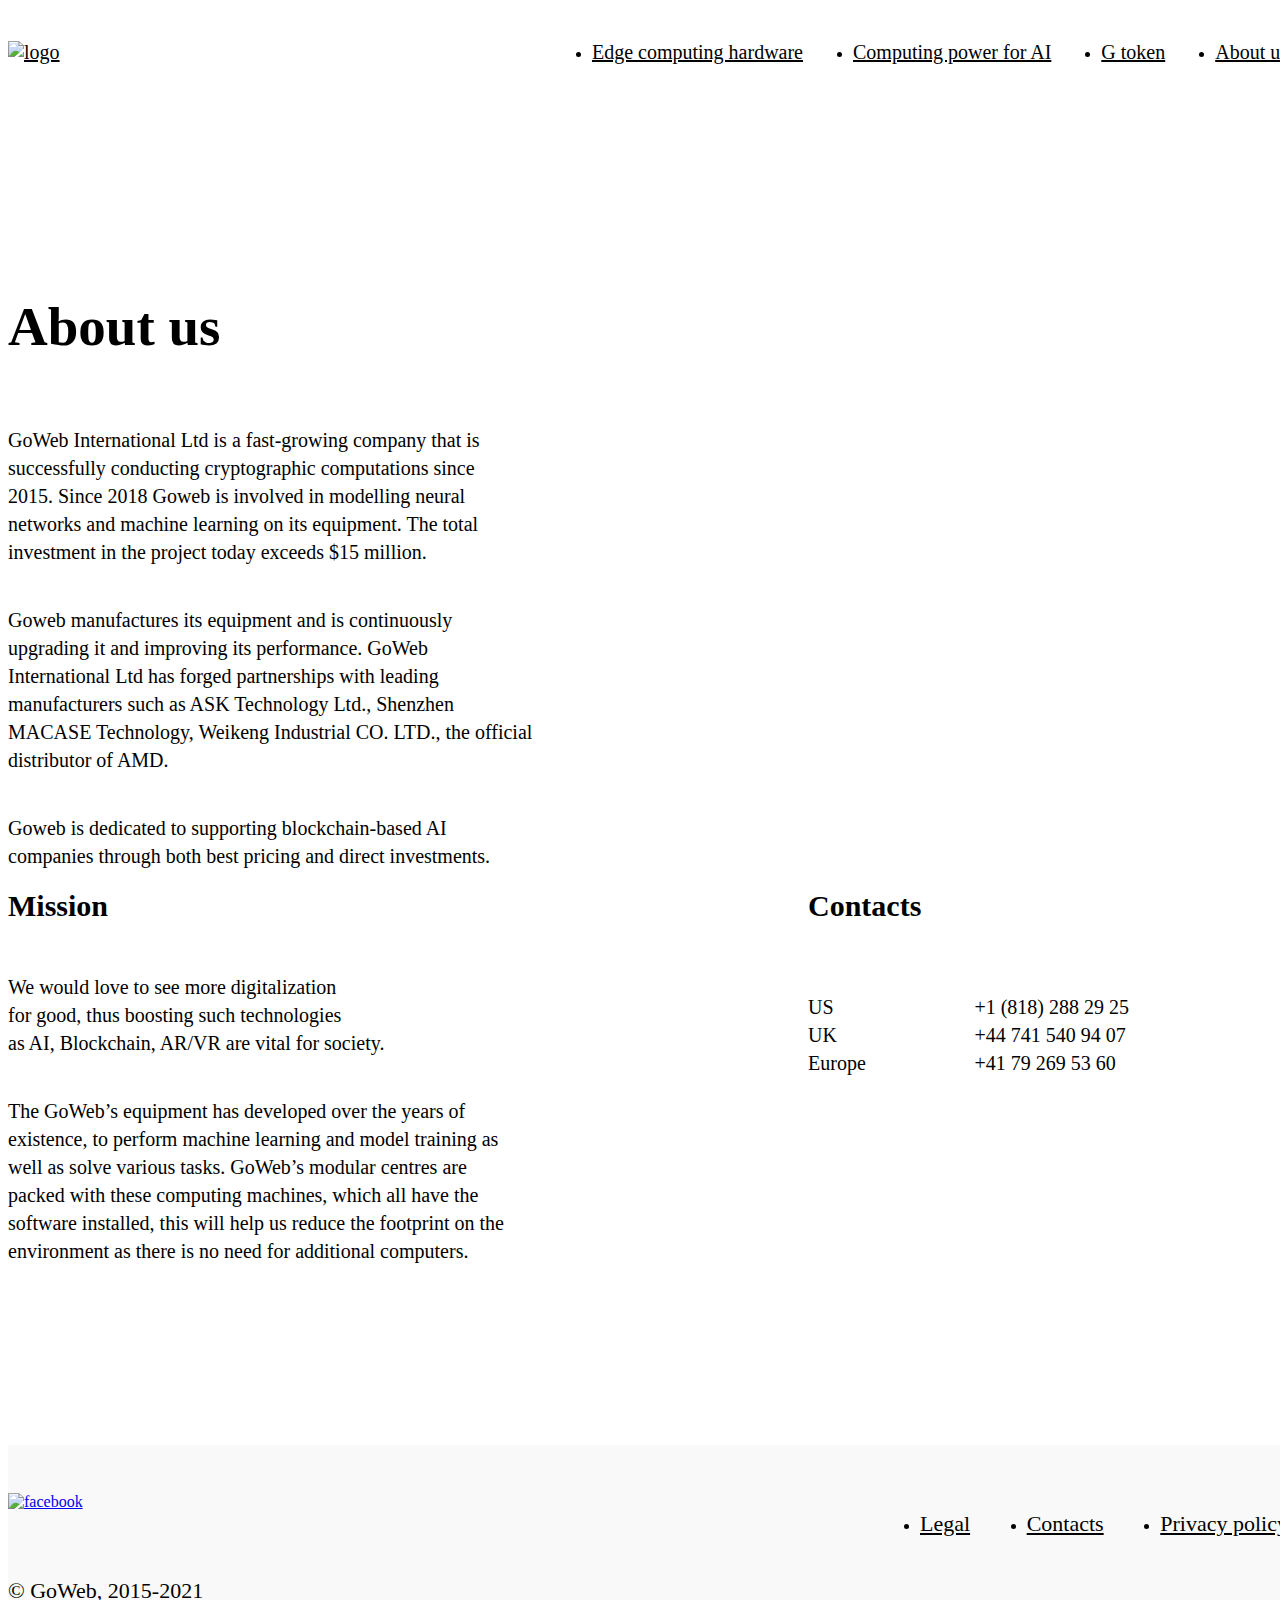
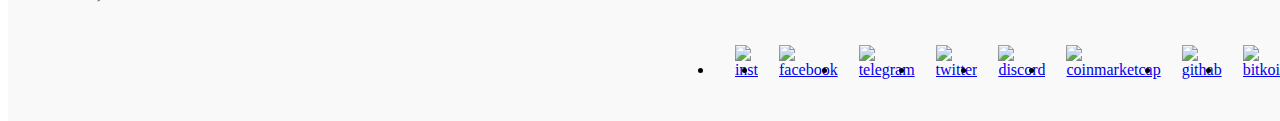
==== commit 16c53da0: "correction of simple notes" ====
--- a/html/about us.html
+++ b/html/about us.html
@@ -7,6 +7,9 @@
     <link rel="stylesheet" href="../style/normalize.css">
     <link rel="stylesheet" href="../style/style12.css">
     <link rel="stylesheet" href="../style/style13.css">
+    <link rel="stylesheet" href="../style/tablet6.css">
+    <link rel="stylesheet" href="../style/phone4.css">
+    <link rel="shortcut icon" href="../img/favicon.ico">
     <title>GoWeb</title>
 </head>
 <body>
@@ -17,20 +20,25 @@
                     <a href="../index.html" class="au_header_link">
                         <img src="../img/logo.svg" alt="logo" class="au_header_logo">
                     </a>
-                    <ul class="au_header_list">
-                        <li class="au_header_item">
-                            <a href="#" class="au_header_link">Edge computing hardware</a>
-                        </li>
-                        <li class="au_header_item">
-                            <a href="#" class="au_header_link">Computing power for AI</a>
-                        </li>
-                        <li class="au_header_item">
-                            <a href="#" class="au_header_link">G token</a>
-                        </li>
-                        <li class="au_header_item">
-                            <a href="#" class="au_header_link">About us </a>
-                        </li>
-                    </ul>
+                    <div class="au_navigation">
+                        <div class="au_header__burger">
+                            <span></span>
+                        </div>
+                        <ul class="au_header_list">
+                            <li class="au_header_item">
+                                <a href="./Hardware Infrastructure.html" class="au_header_link">Edge computing hardware</a>
+                            </li>
+                            <li class="au_header_item">
+                                <a href="./Computing power solution for AI.html" class="au_header_link">Computing power for AI</a>
+                            </li>
+                            <li class="au_header_item">
+                                <a href="./g_token.html" class="au_header_link">G token</a>
+                            </li>
+                            <li class="au_header_item">
+                                <a href="./about us.html" class="au_header_link">About us </a>
+                            </li>
+                        </ul>
+                    </div>
                 </div>
             </div>
             <div class="au_wrap_main">
@@ -38,14 +46,14 @@
                     <div class="about_us">
                         <div class="au_section1">
                             <h1 class="h1_title">About us</h1>
-                            <p class="au_paragraph">
+                            <p class="au_paragraph au_paragrapg_br">
                                 GoWeb International Ltd is a fast-growing company that is <br>
                                 successfully conducting cryptographic computations since <br>
                                 2015. Since 2018 Goweb is involved in modelling neural <br>
                                 networks and machine learning on its equipment. The total <br>
                                 investment in the project today exceeds $15 million.
                             </p>
-                            <p class="au_paragraph">
+                            <p class="au_paragraph au_paragrapg_br">
                                 Goweb manufactures its equipment and is continuously <br>
                                 upgrading it and improving its performance. GoWeb <br>
                                 International Ltd has forged partnerships with leading <br>
@@ -53,24 +61,24 @@
                                 MACASE Technology, Weikeng Industrial CO. LTD., the official <br>
                                 distributor of AMD.
                             </p>
-                            <p class="au_paragraph">
+                            <p class="au_paragraph au_paragrapg_br">
                                 Goweb is dedicated to supporting blockchain-based AI <br>
                                 companies through both best pricing and direct investments.
                             </p>
                         </div>
-                        <div class="au_section2">
+                        <div class="au_section2" id="hexa">
                             <canvas id=c></canvas>
                         </div>
                     </div>
                     <div class="mission_contact">
                         <div class="au_mission">
                             <h3 class="h3_title">Mission</h3>
-                            <p class="au_paragraph">
+                            <p class="au_paragraph au_paragrapg_br">
                                 We would love to see more digitalization <br>
                                 for good, thus boosting such technologies <br>
                                 as AI, Blockchain, AR/VR are vital for society.
                             </p>
-                            <p class="au_paragraph">
+                            <p class="au_paragraph au_paragrapg_br">
                                 The GoWeb’s equipment has developed over the years of <br>
                                 existence, to perform machine learning and model training as <br>
                                 well as solve various tasks. GoWeb’s modular centres are <br>
@@ -90,7 +98,7 @@
                                 <p class="au_paragraph">
                                     +1 (818) 288 29 25 <img src="../img/au_whatsapp.svg" alt="" class="au_whatsapp"> <br>
                                     +44 741 540 94 07 <img src="../img/au_whatsapp.svg" alt="" class="au_whatsapp"> <br>
-                                    +41 79 269 53 60 <img src="../img/au_whatsapp.svg" alt="" class="au_whatsapp">
+                                    +41 79 269 53 60 <img src="../img/au_whatsapp.svg" alt="" class="au_whatsapp" id="third_whats">
                                 </p>
                             </div>
                         </div>
@@ -101,15 +109,15 @@
                 <div class="au_footer">
                     <div class="au_footer_section1">
                         <a href="#" class="au_logo_link">
-                            <img src="../img/logo.svg" alt="logo" class="au_footer_logo">
+                            <img src="../img/logo.svg" alt="facebook" class="au_footer_logo">
                         </a>
-                        <div class="au_company_year">© GoWeb, 2021</div>
+                        <div class="au_company_year">© GoWeb, 2015-2021</div>
                     </div>
                     <div class="au_footer_section2">
                         <div class="au_footer_nav">
                             <ul class="au_footer_list">
                                 <li class="au_footer_item"><a href="#" class="au_footer_link">Legal</a></li>
-                                <li class="au_footer_item"><a href="#" class="au_footer_link">Contacts</a></li>
+                                <li class="au_footer_item"><a href="./about us.html" class="au_footer_link">Contacts</a></li>
                                 <li class="au_footer_item"><a href="#" class="au_footer_link">Privacy policy</a></li>
                             </ul>
                         </div>
@@ -162,6 +170,10 @@
             </div>
         </div>
     </div>
+    <script src="https://code.jquery.com/jquery-3.6.0.js"
+    integrity="sha256-H+K7U5CnXl1h5ywQfKtSj8PCmoN9aaq30gDh27Xc0jk="
+    crossorigin="anonymous"></script>
+    <script src="../scripts/script6.js"></script>
     <script src="https://cdnjs.cloudflare.com/ajax/libs/modernizr/2.8.3/modernizr.min.js"></script>
     <script src="https://cdnjs.cloudflare.com/ajax/libs/three.js/r61/three.min.js"></script>
     <script src="https://code.jquery.com/jquery-3.5.1.min.js"></script>
--- a/style/style12.css
+++ b/style/style12.css
@@ -114,19 +114,8 @@
 .au_section1 > p:nth-child(2), .au_section1 > p:nth-child(3) {
     padding-bottom: 20px;
 }
-.au_section2 {
-	width: 682px;
-	height: 504px;
-	position: relative;
-	top: -51px;
-	left: 30px;
-	display: flex;
-	justify-content: center;
-	align-items: center;
-	overflow: hidden;
-}
 .mission_contact {
-    margin-top: 28px;
+    margin-top: -32px;
     width: 1081px;
     display: -webkit-box;
 	display: -ms-flexbox;
@@ -149,6 +138,8 @@
 }
 .au_contact {
     width: 331px;
+		position: relative;
+    left: 50px;
 }
 .au_contact_section {
     width: 100%;
@@ -162,6 +153,11 @@
 .au_whatsapp {
     padding-top: 5px;
     padding-left: 5px;
+}
+#third_whats {
+	margin-left: 16px;
+	margin-top: 5px;
+	padding: 0;
 }
 .au_wrap_footer {
     margin-top: 160px;
@@ -198,7 +194,7 @@
     font-size: 22px;
     line-height: 140%;
     color: #000000;
-    padding-top: 60px;
+    padding-top: 65px;
 }
 .au_footer_section2 {
     width: 408px;
@@ -253,3 +249,16 @@
 	width: 100%;
 	height: 100%;
 }
+#hexa {
+	width: 511px;
+	height: 613px;
+	clip-path: polygon(50% 0, 100% 25%, 100% 75%, 50% 100%, 0 75%, 0 25%);
+	transform: rotate(
+90deg);
+	position: relative;
+	top: -34px;
+	overflow: hidden;
+}
+.DAF_br {
+	display: none;
+}
--- a/style/style13.css
+++ b/style/style13.css
@@ -2,7 +2,10 @@
 	 background: #fff;
 	 justify-content: center;
 	 align-items: center;
-	 perspective: 1000px;
+	 /* perspective: 1000px; */
+}
+.cps_container {
+	perspective: 1000px;
 }
  .container2 {
 	 position: relative;
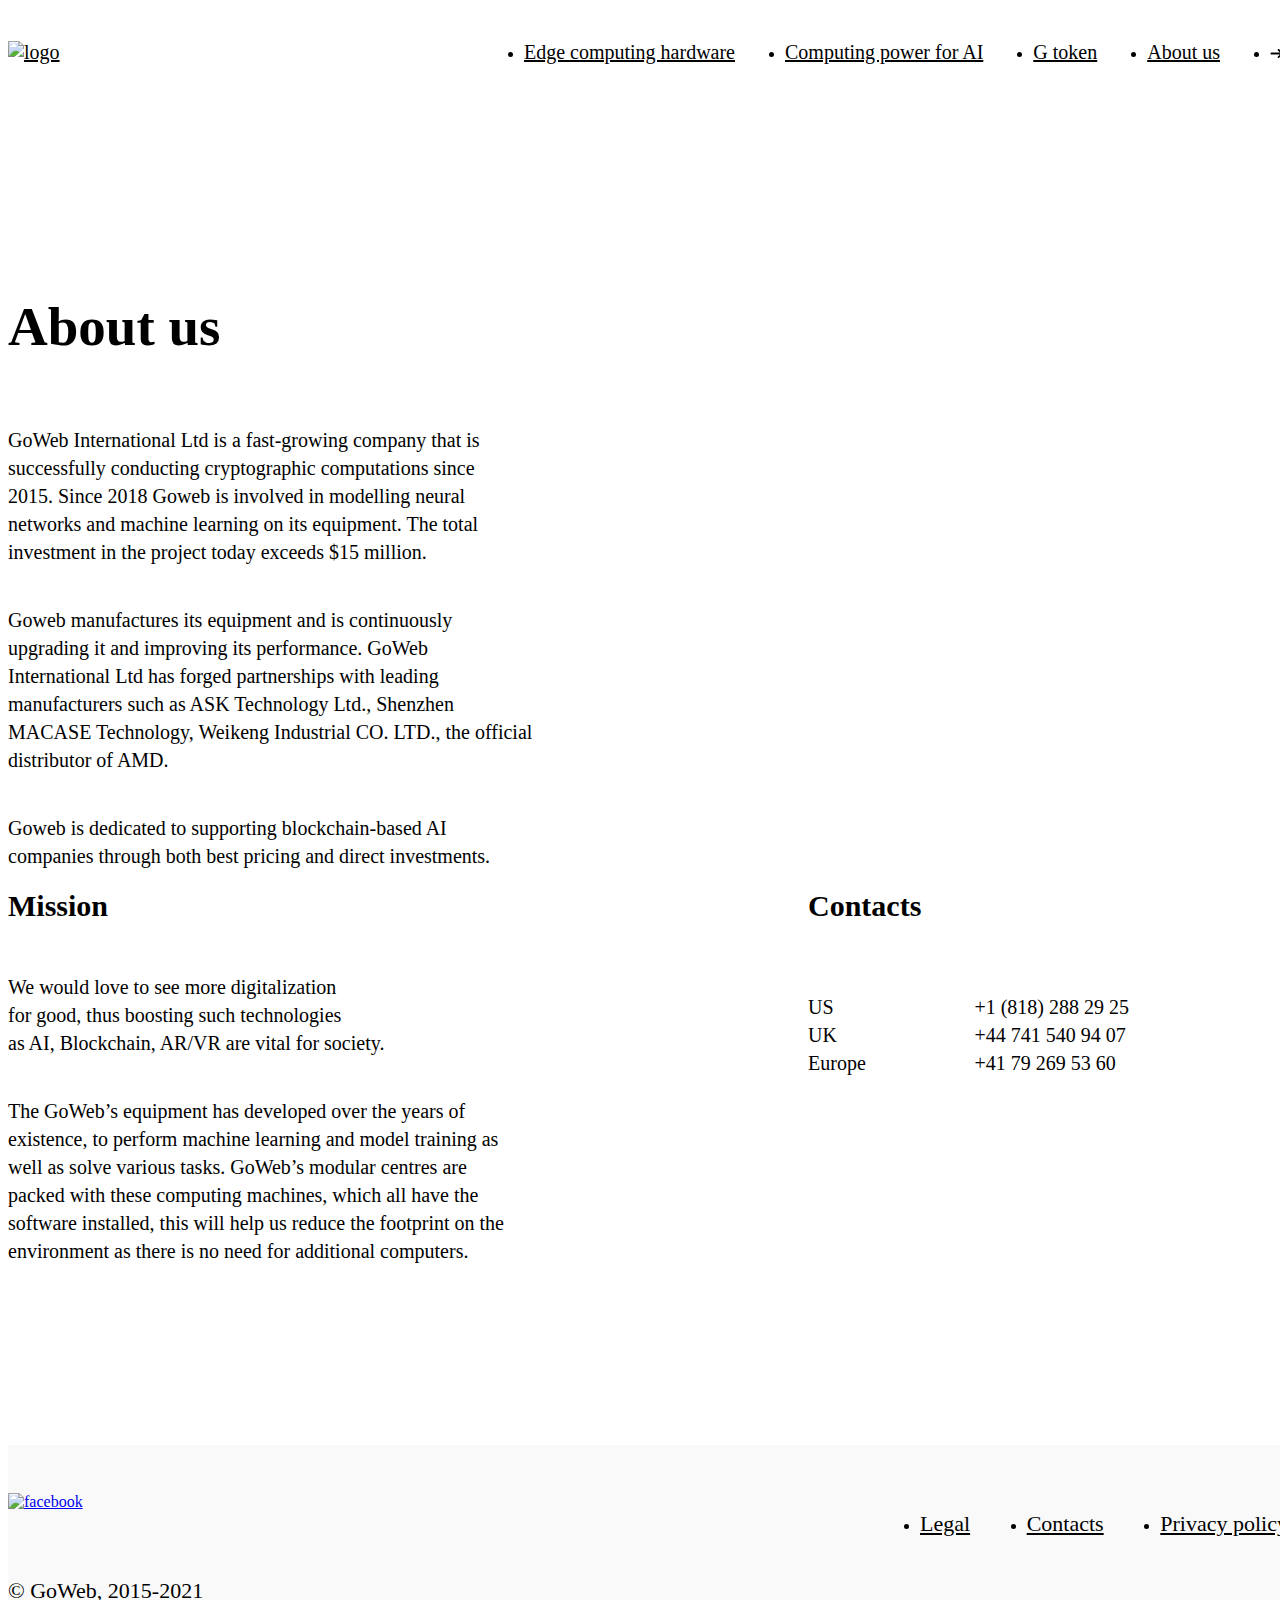
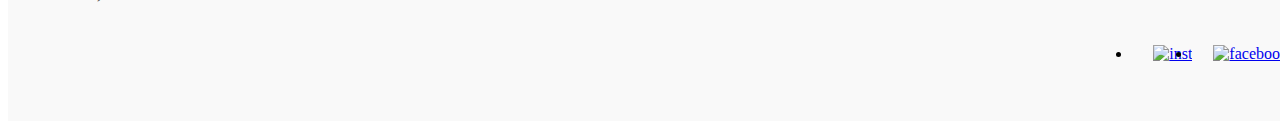
==== commit cee3274a: "last changes" ====
--- a/html/about us.html
+++ b/html/about us.html
@@ -36,6 +36,9 @@
                             </li>
                             <li class="au_header_item">
                                 <a href="./about us.html" class="au_header_link">About us </a>
+                            </li>
+                            <li class="au_header_item">
+                                <a href="#" class="au_header_link"><img src="../img/Vector (1).svg" class='enter_logo'/></a>
                             </li>
                         </ul>
                     </div>
@@ -124,41 +127,41 @@
                         <div class="au_footer_icons">
                             <ul class="au_icons_list">
                                 <li class="au_icons_item">
-                                    <a href="https://www.instagram.com/" class="au_icons_link" target="_blank">
+                                    <a href="https://www.linkedin.com/company/gowebnw/about/" class="au_icons_link" target="_blank">
                                         <img src="../img/inst.svg" alt="inst" class="au_icons">
                                     </a>
                                 </li>
                                 <li class="au_icons_item">
-                                    <a href="https://www.facebook.com/" class="au_icons_link" target="_blank">
+                                    <a href="https://www.facebook.com/GWSTO " class="au_icons_link" target="_blank">
                                         <img src="../img/faceebook.svg" alt="facebook" class="au_icons">
                                     </a>
                                 </li>
-                                <li class="au_icons_item">
-                                    <a href="https://telegram.org/" class="au_icons_link" target="_blank">
+                                <li class="au_icons_item not_existing_sicials" >
+                                    <a href="https://t.me/GoWebAI" class="au_icons_link" target="_blank">
                                         <img src="../img/telegram.svg" alt="telegram" class="au_icons">
                                     </a>
                                 </li>
-                                <li class="au_icons_item">
-                                    <a href="https://twitter.com/" class="au_icons_link" target="_blank">
+                                <li class="au_icons_item not_existing_sicials" >
+                                    <a href="https://twitter.com/GoWebSTO" class="au_icons_link" target="_blank">
                                         <img src="../img/twitter.svg" alt="twitter" class="au_icons">
                                     </a>
                                 </li>
-                                <li class="au_icons_item">
+                                <li class="au_icons_item not_existing_sicials" >
                                     <a href="https://discord.com/" class="au_icons_link" target="_blank">
                                         <img src="../img/discord.svg" alt="discord" class="au_icons">
                                     </a>
                                 </li>
-                                <li class="au_icons_item">
-                                    <a href="https://coinmarketcap.com/" class="au_icons_link" target="_blank">
+                                <li class="au_icons_item not_existing_sicials" >
+                                    <a href="https://bitcointalk.org/index.php?topic=5103868.msg49489767#msg49489767" class="au_icons_link" target="_blank">
                                         <img src="../img/coin market.svg" alt="coinmarketcap" class="au_icons">
                                     </a>
                                 </li>
-                                <li class="au_icons_item">
-                                    <a href="https://github.com/" class="au_icons_link" target="_blank">
+                                <li class="au_icons_item not_existing_sicials" >
+                                    <a href="https://github.com/AljonaYudina/GoWeb.git" class="au_icons_link" target="_blank">
                                         <img src="../img/githab.svg" alt="githab" class="au_icons">
                                     </a>
                                 </li>
-                                <li class="au_icons_item">
+                                <li class="au_icons_item not_existing_sicials" >
                                     <a href="#" class="au_icons_link" target="_blank">
                                         <img src="../img/bitkoin.svg" alt="bitkoin" class="au_icons">
                                     </a>
--- a/style/style12.css
+++ b/style/style12.css
@@ -15,7 +15,14 @@
 	display: -webkit-box;
 	display: -ms-flexbox;
 	display: flex;
-	flex-direction: column;
+	-webkit-box-orient: vertical;
+	-webkit-box-direction: normal;
+	    -ms-flex-direction: column;
+	        flex-direction: column;
+}
+.enter_logo {
+  position: relative;
+  top: 3px;
 }
 .au_wrap_header {
 	width: 100%;
@@ -65,11 +72,14 @@
 	font-weight: normal;
 	font-size: 20px;
 	line-height: 23px;
-	text-decoration-line: underline;
+	-webkit-text-decoration-line: underline;
+	        text-decoration-line: underline;
 	color: #000000;
 }
 .au_wrap_main {
-	flex: 1 1 auto;
+	-webkit-box-flex: 1;
+	    -ms-flex: 1 1 auto;
+	        flex: 1 1 auto;
     width: 100%;
 	display: -webkit-box;
 	display: -ms-flexbox;
@@ -217,7 +227,8 @@
     font-weight: normal;
     font-size: 22px;
     line-height: 140%;
-    text-decoration-line: underline;
+    -webkit-text-decoration-line: underline;
+            text-decoration-line: underline;
     color: #000000;
 }
 .au_footer_icons {
@@ -242,6 +253,29 @@
     height: 27.72px;
     width: 27.72px;
 }
+@media (min-width: 768px) and (max-width: 1290px) {
+	canvas {
+	position: absolute;
+	top: -50px !important;
+	left: -200px !important;
+	width: 241% !important;
+	height: 146% !important;
+	-webkit-transform: scale(1.3);
+	    -ms-transform: scale(1.3);
+	        transform: scale(1.3);
+	}
+}
+@media (min-width: 1290px) {
+canvas {
+	position: absolute;
+	top: -473px !important;
+	left: -1122px !important;
+	width: 548% !important;
+	height: 257% !important;
+	-webkit-transform: scale(0.5);
+		-ms-transform: scale(0.5);
+				transform: scale(0.5);
+}
 canvas {
 	position: absolute;
 	top: 0;
@@ -252,8 +286,13 @@
 #hexa {
 	width: 511px;
 	height: 613px;
-	clip-path: polygon(50% 0, 100% 25%, 100% 75%, 50% 100%, 0 75%, 0 25%);
-	transform: rotate(
+	-webkit-clip-path: polygon(50% 0, 100% 25%, 100% 75%, 50% 100%, 0 75%, 0 25%);
+	        clip-path: polygon(50% 0, 100% 25%, 100% 75%, 50% 100%, 0 75%, 0 25%);
+	-webkit-transform: rotate(
+90deg);
+	    -ms-transform: rotate(
+90deg);
+	        transform: rotate(
 90deg);
 	position: relative;
 	top: -34px;
--- a/style/style13.css
+++ b/style/style13.css
@@ -1,2615 +1,3516 @@
 body {
-	 background: #fff;
-	 justify-content: center;
-	 align-items: center;
-	 /* perspective: 1000px; */
+	background: #fff;
+	-webkit-box-pack: center;
+		-ms-flex-pack: center;
+			justify-content: center;
+	-webkit-box-align: center;
+		-ms-flex-align: center;
+			align-items: center;
 }
 .cps_container {
-	perspective: 1000px;
-}
- .container2 {
-	 position: relative;
-	 display: grid;
-	 grid-template-rows: repeat(20, 5vh);
-	 transform-style: preserve-3d;
-	 width: 281px;
-	 height: 305px;
-	 top: 60px;
-	 left: 135px;
-}
- .monitor {
-	 position: absolute;
-	 top: 0;
-	 left: 0;
-	 width: 100%;
-	 height: 100%;
-	 pointer-events: none;
-	 transform-style: preserve-3d;
-}
- .trigger:active ~ .monitor .vr_layer_item {
-	 width: 40%;
-	 height: 40%;
-	 border-radius: 5px;
-}
- .trigger:nth-child(1):hover ~ .monitor .camera.o-y {
-	 transform: rotateY(72deg);
-}
- .trigger:nth-child(1):hover ~ .monitor .camera.o-x {
-	 transform: rotateX(-72deg);
-}
- .trigger:nth-child(2):hover ~ .monitor .camera.o-y {
-	 transform: rotateY(64deg);
-}
- .trigger:nth-child(2):hover ~ .monitor .camera.o-x {
-	 transform: rotateX(-72deg);
-}
- .trigger:nth-child(3):hover ~ .monitor .camera.o-y {
-	 transform: rotateY(56deg);
-}
- .trigger:nth-child(3):hover ~ .monitor .camera.o-x {
-	 transform: rotateX(-72deg);
-}
- .trigger:nth-child(4):hover ~ .monitor .camera.o-y {
-	 transform: rotateY(48deg);
-}
- .trigger:nth-child(4):hover ~ .monitor .camera.o-x {
-	 transform: rotateX(-72deg);
-}
- .trigger:nth-child(5):hover ~ .monitor .camera.o-y {
-	 transform: rotateY(40deg);
-}
- .trigger:nth-child(5):hover ~ .monitor .camera.o-x {
-	 transform: rotateX(-72deg);
-}
- .trigger:nth-child(6):hover ~ .monitor .camera.o-y {
-	 transform: rotateY(32deg);
-}
- .trigger:nth-child(6):hover ~ .monitor .camera.o-x {
-	 transform: rotateX(-72deg);
-}
- .trigger:nth-child(7):hover ~ .monitor .camera.o-y {
-	 transform: rotateY(24deg);
-}
- .trigger:nth-child(7):hover ~ .monitor .camera.o-x {
-	 transform: rotateX(-72deg);
-}
- .trigger:nth-child(8):hover ~ .monitor .camera.o-y {
-	 transform: rotateY(16deg);
-}
- .trigger:nth-child(8):hover ~ .monitor .camera.o-x {
-	 transform: rotateX(-72deg);
-}
- .trigger:nth-child(9):hover ~ .monitor .camera.o-y {
-	 transform: rotateY(8deg);
-}
- .trigger:nth-child(9):hover ~ .monitor .camera.o-x {
-	 transform: rotateX(-72deg);
-}
- .trigger:nth-child(10):hover ~ .monitor .camera.o-y {
-	 transform: rotateY(0deg);
-}
- .trigger:nth-child(10):hover ~ .monitor .camera.o-x {
-	 transform: rotateX(-72deg);
-}
- .trigger:nth-child(11):hover ~ .monitor .camera.o-y {
-	 transform: rotateY(-8deg);
-}
- .trigger:nth-child(11):hover ~ .monitor .camera.o-x {
-	 transform: rotateX(-72deg);
-}
- .trigger:nth-child(12):hover ~ .monitor .camera.o-y {
-	 transform: rotateY(-16deg);
-}
- .trigger:nth-child(12):hover ~ .monitor .camera.o-x {
-	 transform: rotateX(-72deg);
-}
- .trigger:nth-child(13):hover ~ .monitor .camera.o-y {
-	 transform: rotateY(-24deg);
-}
- .trigger:nth-child(13):hover ~ .monitor .camera.o-x {
-	 transform: rotateX(-72deg);
-}
- .trigger:nth-child(14):hover ~ .monitor .camera.o-y {
-	 transform: rotateY(-32deg);
-}
- .trigger:nth-child(14):hover ~ .monitor .camera.o-x {
-	 transform: rotateX(-72deg);
-}
- .trigger:nth-child(15):hover ~ .monitor .camera.o-y {
-	 transform: rotateY(-40deg);
-}
- .trigger:nth-child(15):hover ~ .monitor .camera.o-x {
-	 transform: rotateX(-72deg);
-}
- .trigger:nth-child(16):hover ~ .monitor .camera.o-y {
-	 transform: rotateY(-48deg);
-}
- .trigger:nth-child(16):hover ~ .monitor .camera.o-x {
-	 transform: rotateX(-72deg);
-}
- .trigger:nth-child(17):hover ~ .monitor .camera.o-y {
-	 transform: rotateY(-56deg);
-}
- .trigger:nth-child(17):hover ~ .monitor .camera.o-x {
-	 transform: rotateX(-72deg);
-}
- .trigger:nth-child(18):hover ~ .monitor .camera.o-y {
-	 transform: rotateY(-64deg);
-}
- .trigger:nth-child(18):hover ~ .monitor .camera.o-x {
-	 transform: rotateX(-72deg);
-}
- .trigger:nth-child(19):hover ~ .monitor .camera.o-y {
-	 transform: rotateY(-72deg);
-}
- .trigger:nth-child(19):hover ~ .monitor .camera.o-x {
-	 transform: rotateX(-72deg);
-}
- .trigger:nth-child(20):hover ~ .monitor .camera.o-y {
-	 transform: rotateY(-80deg);
-}
- .trigger:nth-child(20):hover ~ .monitor .camera.o-x {
-	 transform: rotateX(-72deg);
-}
- .trigger:nth-child(21):hover ~ .monitor .camera.o-y {
-	 transform: rotateY(72deg);
-}
- .trigger:nth-child(21):hover ~ .monitor .camera.o-x {
-	 transform: rotateX(-64deg);
-}
- .trigger:nth-child(22):hover ~ .monitor .camera.o-y {
-	 transform: rotateY(64deg);
-}
- .trigger:nth-child(22):hover ~ .monitor .camera.o-x {
-	 transform: rotateX(-64deg);
-}
- .trigger:nth-child(23):hover ~ .monitor .camera.o-y {
-	 transform: rotateY(56deg);
-}
- .trigger:nth-child(23):hover ~ .monitor .camera.o-x {
-	 transform: rotateX(-64deg);
-}
- .trigger:nth-child(24):hover ~ .monitor .camera.o-y {
-	 transform: rotateY(48deg);
-}
- .trigger:nth-child(24):hover ~ .monitor .camera.o-x {
-	 transform: rotateX(-64deg);
-}
- .trigger:nth-child(25):hover ~ .monitor .camera.o-y {
-	 transform: rotateY(40deg);
-}
- .trigger:nth-child(25):hover ~ .monitor .camera.o-x {
-	 transform: rotateX(-64deg);
-}
- .trigger:nth-child(26):hover ~ .monitor .camera.o-y {
-	 transform: rotateY(32deg);
-}
- .trigger:nth-child(26):hover ~ .monitor .camera.o-x {
-	 transform: rotateX(-64deg);
-}
- .trigger:nth-child(27):hover ~ .monitor .camera.o-y {
-	 transform: rotateY(24deg);
-}
- .trigger:nth-child(27):hover ~ .monitor .camera.o-x {
-	 transform: rotateX(-64deg);
-}
- .trigger:nth-child(28):hover ~ .monitor .camera.o-y {
-	 transform: rotateY(16deg);
-}
- .trigger:nth-child(28):hover ~ .monitor .camera.o-x {
-	 transform: rotateX(-64deg);
-}
- .trigger:nth-child(29):hover ~ .monitor .camera.o-y {
-	 transform: rotateY(8deg);
-}
- .trigger:nth-child(29):hover ~ .monitor .camera.o-x {
-	 transform: rotateX(-64deg);
-}
- .trigger:nth-child(30):hover ~ .monitor .camera.o-y {
-	 transform: rotateY(0deg);
-}
- .trigger:nth-child(30):hover ~ .monitor .camera.o-x {
-	 transform: rotateX(-64deg);
-}
- .trigger:nth-child(31):hover ~ .monitor .camera.o-y {
-	 transform: rotateY(-8deg);
-}
- .trigger:nth-child(31):hover ~ .monitor .camera.o-x {
-	 transform: rotateX(-64deg);
-}
- .trigger:nth-child(32):hover ~ .monitor .camera.o-y {
-	 transform: rotateY(-16deg);
-}
- .trigger:nth-child(32):hover ~ .monitor .camera.o-x {
-	 transform: rotateX(-64deg);
-}
- .trigger:nth-child(33):hover ~ .monitor .camera.o-y {
-	 transform: rotateY(-24deg);
-}
- .trigger:nth-child(33):hover ~ .monitor .camera.o-x {
-	 transform: rotateX(-64deg);
-}
- .trigger:nth-child(34):hover ~ .monitor .camera.o-y {
-	 transform: rotateY(-32deg);
-}
- .trigger:nth-child(34):hover ~ .monitor .camera.o-x {
-	 transform: rotateX(-64deg);
-}
- .trigger:nth-child(35):hover ~ .monitor .camera.o-y {
-	 transform: rotateY(-40deg);
-}
- .trigger:nth-child(35):hover ~ .monitor .camera.o-x {
-	 transform: rotateX(-64deg);
-}
- .trigger:nth-child(36):hover ~ .monitor .camera.o-y {
-	 transform: rotateY(-48deg);
-}
- .trigger:nth-child(36):hover ~ .monitor .camera.o-x {
-	 transform: rotateX(-64deg);
-}
- .trigger:nth-child(37):hover ~ .monitor .camera.o-y {
-	 transform: rotateY(-56deg);
-}
- .trigger:nth-child(37):hover ~ .monitor .camera.o-x {
-	 transform: rotateX(-64deg);
-}
- .trigger:nth-child(38):hover ~ .monitor .camera.o-y {
-	 transform: rotateY(-64deg);
-}
- .trigger:nth-child(38):hover ~ .monitor .camera.o-x {
-	 transform: rotateX(-64deg);
-}
- .trigger:nth-child(39):hover ~ .monitor .camera.o-y {
-	 transform: rotateY(-72deg);
-}
- .trigger:nth-child(39):hover ~ .monitor .camera.o-x {
-	 transform: rotateX(-64deg);
-}
- .trigger:nth-child(40):hover ~ .monitor .camera.o-y {
-	 transform: rotateY(-80deg);
-}
- .trigger:nth-child(40):hover ~ .monitor .camera.o-x {
-	 transform: rotateX(-64deg);
-}
- .trigger:nth-child(41):hover ~ .monitor .camera.o-y {
-	 transform: rotateY(72deg);
-}
- .trigger:nth-child(41):hover ~ .monitor .camera.o-x {
-	 transform: rotateX(-56deg);
-}
- .trigger:nth-child(42):hover ~ .monitor .camera.o-y {
-	 transform: rotateY(64deg);
-}
- .trigger:nth-child(42):hover ~ .monitor .camera.o-x {
-	 transform: rotateX(-56deg);
-}
- .trigger:nth-child(43):hover ~ .monitor .camera.o-y {
-	 transform: rotateY(56deg);
-}
- .trigger:nth-child(43):hover ~ .monitor .camera.o-x {
-	 transform: rotateX(-56deg);
-}
- .trigger:nth-child(44):hover ~ .monitor .camera.o-y {
-	 transform: rotateY(48deg);
-}
- .trigger:nth-child(44):hover ~ .monitor .camera.o-x {
-	 transform: rotateX(-56deg);
-}
- .trigger:nth-child(45):hover ~ .monitor .camera.o-y {
-	 transform: rotateY(40deg);
-}
- .trigger:nth-child(45):hover ~ .monitor .camera.o-x {
-	 transform: rotateX(-56deg);
-}
- .trigger:nth-child(46):hover ~ .monitor .camera.o-y {
-	 transform: rotateY(32deg);
-}
- .trigger:nth-child(46):hover ~ .monitor .camera.o-x {
-	 transform: rotateX(-56deg);
-}
- .trigger:nth-child(47):hover ~ .monitor .camera.o-y {
-	 transform: rotateY(24deg);
-}
- .trigger:nth-child(47):hover ~ .monitor .camera.o-x {
-	 transform: rotateX(-56deg);
-}
- .trigger:nth-child(48):hover ~ .monitor .camera.o-y {
-	 transform: rotateY(16deg);
-}
- .trigger:nth-child(48):hover ~ .monitor .camera.o-x {
-	 transform: rotateX(-56deg);
-}
- .trigger:nth-child(49):hover ~ .monitor .camera.o-y {
-	 transform: rotateY(8deg);
-}
- .trigger:nth-child(49):hover ~ .monitor .camera.o-x {
-	 transform: rotateX(-56deg);
-}
- .trigger:nth-child(50):hover ~ .monitor .camera.o-y {
-	 transform: rotateY(0deg);
-}
- .trigger:nth-child(50):hover ~ .monitor .camera.o-x {
-	 transform: rotateX(-56deg);
-}
- .trigger:nth-child(51):hover ~ .monitor .camera.o-y {
-	 transform: rotateY(-8deg);
-}
- .trigger:nth-child(51):hover ~ .monitor .camera.o-x {
-	 transform: rotateX(-56deg);
-}
- .trigger:nth-child(52):hover ~ .monitor .camera.o-y {
-	 transform: rotateY(-16deg);
-}
- .trigger:nth-child(52):hover ~ .monitor .camera.o-x {
-	 transform: rotateX(-56deg);
-}
- .trigger:nth-child(53):hover ~ .monitor .camera.o-y {
-	 transform: rotateY(-24deg);
-}
- .trigger:nth-child(53):hover ~ .monitor .camera.o-x {
-	 transform: rotateX(-56deg);
-}
- .trigger:nth-child(54):hover ~ .monitor .camera.o-y {
-	 transform: rotateY(-32deg);
-}
- .trigger:nth-child(54):hover ~ .monitor .camera.o-x {
-	 transform: rotateX(-56deg);
-}
- .trigger:nth-child(55):hover ~ .monitor .camera.o-y {
-	 transform: rotateY(-40deg);
-}
- .trigger:nth-child(55):hover ~ .monitor .camera.o-x {
-	 transform: rotateX(-56deg);
-}
- .trigger:nth-child(56):hover ~ .monitor .camera.o-y {
-	 transform: rotateY(-48deg);
-}
- .trigger:nth-child(56):hover ~ .monitor .camera.o-x {
-	 transform: rotateX(-56deg);
-}
- .trigger:nth-child(57):hover ~ .monitor .camera.o-y {
-	 transform: rotateY(-56deg);
-}
- .trigger:nth-child(57):hover ~ .monitor .camera.o-x {
-	 transform: rotateX(-56deg);
-}
- .trigger:nth-child(58):hover ~ .monitor .camera.o-y {
-	 transform: rotateY(-64deg);
-}
- .trigger:nth-child(58):hover ~ .monitor .camera.o-x {
-	 transform: rotateX(-56deg);
-}
- .trigger:nth-child(59):hover ~ .monitor .camera.o-y {
-	 transform: rotateY(-72deg);
-}
- .trigger:nth-child(59):hover ~ .monitor .camera.o-x {
-	 transform: rotateX(-56deg);
-}
- .trigger:nth-child(60):hover ~ .monitor .camera.o-y {
-	 transform: rotateY(-80deg);
-}
- .trigger:nth-child(60):hover ~ .monitor .camera.o-x {
-	 transform: rotateX(-56deg);
-}
- .trigger:nth-child(61):hover ~ .monitor .camera.o-y {
-	 transform: rotateY(72deg);
-}
- .trigger:nth-child(61):hover ~ .monitor .camera.o-x {
-	 transform: rotateX(-48deg);
-}
- .trigger:nth-child(62):hover ~ .monitor .camera.o-y {
-	 transform: rotateY(64deg);
-}
- .trigger:nth-child(62):hover ~ .monitor .camera.o-x {
-	 transform: rotateX(-48deg);
-}
- .trigger:nth-child(63):hover ~ .monitor .camera.o-y {
-	 transform: rotateY(56deg);
-}
- .trigger:nth-child(63):hover ~ .monitor .camera.o-x {
-	 transform: rotateX(-48deg);
-}
- .trigger:nth-child(64):hover ~ .monitor .camera.o-y {
-	 transform: rotateY(48deg);
-}
- .trigger:nth-child(64):hover ~ .monitor .camera.o-x {
-	 transform: rotateX(-48deg);
-}
- .trigger:nth-child(65):hover ~ .monitor .camera.o-y {
-	 transform: rotateY(40deg);
-}
- .trigger:nth-child(65):hover ~ .monitor .camera.o-x {
-	 transform: rotateX(-48deg);
-}
- .trigger:nth-child(66):hover ~ .monitor .camera.o-y {
-	 transform: rotateY(32deg);
-}
- .trigger:nth-child(66):hover ~ .monitor .camera.o-x {
-	 transform: rotateX(-48deg);
-}
- .trigger:nth-child(67):hover ~ .monitor .camera.o-y {
-	 transform: rotateY(24deg);
-}
- .trigger:nth-child(67):hover ~ .monitor .camera.o-x {
-	 transform: rotateX(-48deg);
-}
- .trigger:nth-child(68):hover ~ .monitor .camera.o-y {
-	 transform: rotateY(16deg);
-}
- .trigger:nth-child(68):hover ~ .monitor .camera.o-x {
-	 transform: rotateX(-48deg);
-}
- .trigger:nth-child(69):hover ~ .monitor .camera.o-y {
-	 transform: rotateY(8deg);
-}
- .trigger:nth-child(69):hover ~ .monitor .camera.o-x {
-	 transform: rotateX(-48deg);
-}
- .trigger:nth-child(70):hover ~ .monitor .camera.o-y {
-	 transform: rotateY(0deg);
-}
- .trigger:nth-child(70):hover ~ .monitor .camera.o-x {
-	 transform: rotateX(-48deg);
-}
- .trigger:nth-child(71):hover ~ .monitor .camera.o-y {
-	 transform: rotateY(-8deg);
-}
- .trigger:nth-child(71):hover ~ .monitor .camera.o-x {
-	 transform: rotateX(-48deg);
-}
- .trigger:nth-child(72):hover ~ .monitor .camera.o-y {
-	 transform: rotateY(-16deg);
-}
- .trigger:nth-child(72):hover ~ .monitor .camera.o-x {
-	 transform: rotateX(-48deg);
-}
- .trigger:nth-child(73):hover ~ .monitor .camera.o-y {
-	 transform: rotateY(-24deg);
-}
- .trigger:nth-child(73):hover ~ .monitor .camera.o-x {
-	 transform: rotateX(-48deg);
-}
- .trigger:nth-child(74):hover ~ .monitor .camera.o-y {
-	 transform: rotateY(-32deg);
-}
- .trigger:nth-child(74):hover ~ .monitor .camera.o-x {
-	 transform: rotateX(-48deg);
-}
- .trigger:nth-child(75):hover ~ .monitor .camera.o-y {
-	 transform: rotateY(-40deg);
-}
- .trigger:nth-child(75):hover ~ .monitor .camera.o-x {
-	 transform: rotateX(-48deg);
-}
- .trigger:nth-child(76):hover ~ .monitor .camera.o-y {
-	 transform: rotateY(-48deg);
-}
- .trigger:nth-child(76):hover ~ .monitor .camera.o-x {
-	 transform: rotateX(-48deg);
-}
- .trigger:nth-child(77):hover ~ .monitor .camera.o-y {
-	 transform: rotateY(-56deg);
-}
- .trigger:nth-child(77):hover ~ .monitor .camera.o-x {
-	 transform: rotateX(-48deg);
-}
- .trigger:nth-child(78):hover ~ .monitor .camera.o-y {
-	 transform: rotateY(-64deg);
-}
- .trigger:nth-child(78):hover ~ .monitor .camera.o-x {
-	 transform: rotateX(-48deg);
-}
- .trigger:nth-child(79):hover ~ .monitor .camera.o-y {
-	 transform: rotateY(-72deg);
-}
- .trigger:nth-child(79):hover ~ .monitor .camera.o-x {
-	 transform: rotateX(-48deg);
-}
- .trigger:nth-child(80):hover ~ .monitor .camera.o-y {
-	 transform: rotateY(-80deg);
-}
- .trigger:nth-child(80):hover ~ .monitor .camera.o-x {
-	 transform: rotateX(-48deg);
-}
- .trigger:nth-child(81):hover ~ .monitor .camera.o-y {
-	 transform: rotateY(72deg);
-}
- .trigger:nth-child(81):hover ~ .monitor .camera.o-x {
-	 transform: rotateX(-40deg);
-}
- .trigger:nth-child(82):hover ~ .monitor .camera.o-y {
-	 transform: rotateY(64deg);
-}
- .trigger:nth-child(82):hover ~ .monitor .camera.o-x {
-	 transform: rotateX(-40deg);
-}
- .trigger:nth-child(83):hover ~ .monitor .camera.o-y {
-	 transform: rotateY(56deg);
-}
- .trigger:nth-child(83):hover ~ .monitor .camera.o-x {
-	 transform: rotateX(-40deg);
-}
- .trigger:nth-child(84):hover ~ .monitor .camera.o-y {
-	 transform: rotateY(48deg);
-}
- .trigger:nth-child(84):hover ~ .monitor .camera.o-x {
-	 transform: rotateX(-40deg);
-}
- .trigger:nth-child(85):hover ~ .monitor .camera.o-y {
-	 transform: rotateY(40deg);
-}
- .trigger:nth-child(85):hover ~ .monitor .camera.o-x {
-	 transform: rotateX(-40deg);
-}
- .trigger:nth-child(86):hover ~ .monitor .camera.o-y {
-	 transform: rotateY(32deg);
-}
- .trigger:nth-child(86):hover ~ .monitor .camera.o-x {
-	 transform: rotateX(-40deg);
-}
- .trigger:nth-child(87):hover ~ .monitor .camera.o-y {
-	 transform: rotateY(24deg);
-}
- .trigger:nth-child(87):hover ~ .monitor .camera.o-x {
-	 transform: rotateX(-40deg);
-}
- .trigger:nth-child(88):hover ~ .monitor .camera.o-y {
-	 transform: rotateY(16deg);
-}
- .trigger:nth-child(88):hover ~ .monitor .camera.o-x {
-	 transform: rotateX(-40deg);
-}
- .trigger:nth-child(89):hover ~ .monitor .camera.o-y {
-	 transform: rotateY(8deg);
-}
- .trigger:nth-child(89):hover ~ .monitor .camera.o-x {
-	 transform: rotateX(-40deg);
-}
- .trigger:nth-child(90):hover ~ .monitor .camera.o-y {
-	 transform: rotateY(0deg);
-}
- .trigger:nth-child(90):hover ~ .monitor .camera.o-x {
-	 transform: rotateX(-40deg);
-}
- .trigger:nth-child(91):hover ~ .monitor .camera.o-y {
-	 transform: rotateY(-8deg);
-}
- .trigger:nth-child(91):hover ~ .monitor .camera.o-x {
-	 transform: rotateX(-40deg);
-}
- .trigger:nth-child(92):hover ~ .monitor .camera.o-y {
-	 transform: rotateY(-16deg);
-}
- .trigger:nth-child(92):hover ~ .monitor .camera.o-x {
-	 transform: rotateX(-40deg);
-}
- .trigger:nth-child(93):hover ~ .monitor .camera.o-y {
-	 transform: rotateY(-24deg);
-}
- .trigger:nth-child(93):hover ~ .monitor .camera.o-x {
-	 transform: rotateX(-40deg);
-}
- .trigger:nth-child(94):hover ~ .monitor .camera.o-y {
-	 transform: rotateY(-32deg);
-}
- .trigger:nth-child(94):hover ~ .monitor .camera.o-x {
-	 transform: rotateX(-40deg);
-}
- .trigger:nth-child(95):hover ~ .monitor .camera.o-y {
-	 transform: rotateY(-40deg);
-}
- .trigger:nth-child(95):hover ~ .monitor .camera.o-x {
-	 transform: rotateX(-40deg);
-}
- .trigger:nth-child(96):hover ~ .monitor .camera.o-y {
-	 transform: rotateY(-48deg);
-}
- .trigger:nth-child(96):hover ~ .monitor .camera.o-x {
-	 transform: rotateX(-40deg);
-}
- .trigger:nth-child(97):hover ~ .monitor .camera.o-y {
-	 transform: rotateY(-56deg);
-}
- .trigger:nth-child(97):hover ~ .monitor .camera.o-x {
-	 transform: rotateX(-40deg);
-}
- .trigger:nth-child(98):hover ~ .monitor .camera.o-y {
-	 transform: rotateY(-64deg);
-}
- .trigger:nth-child(98):hover ~ .monitor .camera.o-x {
-	 transform: rotateX(-40deg);
-}
- .trigger:nth-child(99):hover ~ .monitor .camera.o-y {
-	 transform: rotateY(-72deg);
-}
- .trigger:nth-child(99):hover ~ .monitor .camera.o-x {
-	 transform: rotateX(-40deg);
-}
- .trigger:nth-child(100):hover ~ .monitor .camera.o-y {
-	 transform: rotateY(-80deg);
-}
- .trigger:nth-child(100):hover ~ .monitor .camera.o-x {
-	 transform: rotateX(-40deg);
-}
- .trigger:nth-child(101):hover ~ .monitor .camera.o-y {
-	 transform: rotateY(72deg);
-}
- .trigger:nth-child(101):hover ~ .monitor .camera.o-x {
-	 transform: rotateX(-32deg);
-}
- .trigger:nth-child(102):hover ~ .monitor .camera.o-y {
-	 transform: rotateY(64deg);
-}
- .trigger:nth-child(102):hover ~ .monitor .camera.o-x {
-	 transform: rotateX(-32deg);
-}
- .trigger:nth-child(103):hover ~ .monitor .camera.o-y {
-	 transform: rotateY(56deg);
-}
- .trigger:nth-child(103):hover ~ .monitor .camera.o-x {
-	 transform: rotateX(-32deg);
-}
- .trigger:nth-child(104):hover ~ .monitor .camera.o-y {
-	 transform: rotateY(48deg);
-}
- .trigger:nth-child(104):hover ~ .monitor .camera.o-x {
-	 transform: rotateX(-32deg);
-}
- .trigger:nth-child(105):hover ~ .monitor .camera.o-y {
-	 transform: rotateY(40deg);
-}
- .trigger:nth-child(105):hover ~ .monitor .camera.o-x {
-	 transform: rotateX(-32deg);
-}
- .trigger:nth-child(106):hover ~ .monitor .camera.o-y {
-	 transform: rotateY(32deg);
-}
- .trigger:nth-child(106):hover ~ .monitor .camera.o-x {
-	 transform: rotateX(-32deg);
-}
- .trigger:nth-child(107):hover ~ .monitor .camera.o-y {
-	 transform: rotateY(24deg);
-}
- .trigger:nth-child(107):hover ~ .monitor .camera.o-x {
-	 transform: rotateX(-32deg);
-}
- .trigger:nth-child(108):hover ~ .monitor .camera.o-y {
-	 transform: rotateY(16deg);
-}
- .trigger:nth-child(108):hover ~ .monitor .camera.o-x {
-	 transform: rotateX(-32deg);
-}
- .trigger:nth-child(109):hover ~ .monitor .camera.o-y {
-	 transform: rotateY(8deg);
-}
- .trigger:nth-child(109):hover ~ .monitor .camera.o-x {
-	 transform: rotateX(-32deg);
-}
- .trigger:nth-child(110):hover ~ .monitor .camera.o-y {
-	 transform: rotateY(0deg);
-}
- .trigger:nth-child(110):hover ~ .monitor .camera.o-x {
-	 transform: rotateX(-32deg);
-}
- .trigger:nth-child(111):hover ~ .monitor .camera.o-y {
-	 transform: rotateY(-8deg);
-}
- .trigger:nth-child(111):hover ~ .monitor .camera.o-x {
-	 transform: rotateX(-32deg);
-}
- .trigger:nth-child(112):hover ~ .monitor .camera.o-y {
-	 transform: rotateY(-16deg);
-}
- .trigger:nth-child(112):hover ~ .monitor .camera.o-x {
-	 transform: rotateX(-32deg);
-}
- .trigger:nth-child(113):hover ~ .monitor .camera.o-y {
-	 transform: rotateY(-24deg);
-}
- .trigger:nth-child(113):hover ~ .monitor .camera.o-x {
-	 transform: rotateX(-32deg);
-}
- .trigger:nth-child(114):hover ~ .monitor .camera.o-y {
-	 transform: rotateY(-32deg);
-}
- .trigger:nth-child(114):hover ~ .monitor .camera.o-x {
-	 transform: rotateX(-32deg);
-}
- .trigger:nth-child(115):hover ~ .monitor .camera.o-y {
-	 transform: rotateY(-40deg);
-}
- .trigger:nth-child(115):hover ~ .monitor .camera.o-x {
-	 transform: rotateX(-32deg);
-}
- .trigger:nth-child(116):hover ~ .monitor .camera.o-y {
-	 transform: rotateY(-48deg);
-}
- .trigger:nth-child(116):hover ~ .monitor .camera.o-x {
-	 transform: rotateX(-32deg);
-}
- .trigger:nth-child(117):hover ~ .monitor .camera.o-y {
-	 transform: rotateY(-56deg);
-}
- .trigger:nth-child(117):hover ~ .monitor .camera.o-x {
-	 transform: rotateX(-32deg);
-}
- .trigger:nth-child(118):hover ~ .monitor .camera.o-y {
-	 transform: rotateY(-64deg);
-}
- .trigger:nth-child(118):hover ~ .monitor .camera.o-x {
-	 transform: rotateX(-32deg);
-}
- .trigger:nth-child(119):hover ~ .monitor .camera.o-y {
-	 transform: rotateY(-72deg);
-}
- .trigger:nth-child(119):hover ~ .monitor .camera.o-x {
-	 transform: rotateX(-32deg);
-}
- .trigger:nth-child(120):hover ~ .monitor .camera.o-y {
-	 transform: rotateY(-80deg);
-}
- .trigger:nth-child(120):hover ~ .monitor .camera.o-x {
-	 transform: rotateX(-32deg);
-}
- .trigger:nth-child(121):hover ~ .monitor .camera.o-y {
-	 transform: rotateY(72deg);
-}
- .trigger:nth-child(121):hover ~ .monitor .camera.o-x {
-	 transform: rotateX(-24deg);
-}
- .trigger:nth-child(122):hover ~ .monitor .camera.o-y {
-	 transform: rotateY(64deg);
-}
- .trigger:nth-child(122):hover ~ .monitor .camera.o-x {
-	 transform: rotateX(-24deg);
-}
- .trigger:nth-child(123):hover ~ .monitor .camera.o-y {
-	 transform: rotateY(56deg);
-}
- .trigger:nth-child(123):hover ~ .monitor .camera.o-x {
-	 transform: rotateX(-24deg);
-}
- .trigger:nth-child(124):hover ~ .monitor .camera.o-y {
-	 transform: rotateY(48deg);
-}
- .trigger:nth-child(124):hover ~ .monitor .camera.o-x {
-	 transform: rotateX(-24deg);
-}
- .trigger:nth-child(125):hover ~ .monitor .camera.o-y {
-	 transform: rotateY(40deg);
-}
- .trigger:nth-child(125):hover ~ .monitor .camera.o-x {
-	 transform: rotateX(-24deg);
-}
- .trigger:nth-child(126):hover ~ .monitor .camera.o-y {
-	 transform: rotateY(32deg);
-}
- .trigger:nth-child(126):hover ~ .monitor .camera.o-x {
-	 transform: rotateX(-24deg);
-}
- .trigger:nth-child(127):hover ~ .monitor .camera.o-y {
-	 transform: rotateY(24deg);
-}
- .trigger:nth-child(127):hover ~ .monitor .camera.o-x {
-	 transform: rotateX(-24deg);
-}
- .trigger:nth-child(128):hover ~ .monitor .camera.o-y {
-	 transform: rotateY(16deg);
-}
- .trigger:nth-child(128):hover ~ .monitor .camera.o-x {
-	 transform: rotateX(-24deg);
-}
- .trigger:nth-child(129):hover ~ .monitor .camera.o-y {
-	 transform: rotateY(8deg);
-}
- .trigger:nth-child(129):hover ~ .monitor .camera.o-x {
-	 transform: rotateX(-24deg);
-}
- .trigger:nth-child(130):hover ~ .monitor .camera.o-y {
-	 transform: rotateY(0deg);
-}
- .trigger:nth-child(130):hover ~ .monitor .camera.o-x {
-	 transform: rotateX(-24deg);
-}
- .trigger:nth-child(131):hover ~ .monitor .camera.o-y {
-	 transform: rotateY(-8deg);
-}
- .trigger:nth-child(131):hover ~ .monitor .camera.o-x {
-	 transform: rotateX(-24deg);
-}
- .trigger:nth-child(132):hover ~ .monitor .camera.o-y {
-	 transform: rotateY(-16deg);
-}
- .trigger:nth-child(132):hover ~ .monitor .camera.o-x {
-	 transform: rotateX(-24deg);
-}
- .trigger:nth-child(133):hover ~ .monitor .camera.o-y {
-	 transform: rotateY(-24deg);
-}
- .trigger:nth-child(133):hover ~ .monitor .camera.o-x {
-	 transform: rotateX(-24deg);
-}
- .trigger:nth-child(134):hover ~ .monitor .camera.o-y {
-	 transform: rotateY(-32deg);
-}
- .trigger:nth-child(134):hover ~ .monitor .camera.o-x {
-	 transform: rotateX(-24deg);
-}
- .trigger:nth-child(135):hover ~ .monitor .camera.o-y {
-	 transform: rotateY(-40deg);
-}
- .trigger:nth-child(135):hover ~ .monitor .camera.o-x {
-	 transform: rotateX(-24deg);
-}
- .trigger:nth-child(136):hover ~ .monitor .camera.o-y {
-	 transform: rotateY(-48deg);
-}
- .trigger:nth-child(136):hover ~ .monitor .camera.o-x {
-	 transform: rotateX(-24deg);
-}
- .trigger:nth-child(137):hover ~ .monitor .camera.o-y {
-	 transform: rotateY(-56deg);
-}
- .trigger:nth-child(137):hover ~ .monitor .camera.o-x {
-	 transform: rotateX(-24deg);
-}
- .trigger:nth-child(138):hover ~ .monitor .camera.o-y {
-	 transform: rotateY(-64deg);
-}
- .trigger:nth-child(138):hover ~ .monitor .camera.o-x {
-	 transform: rotateX(-24deg);
-}
- .trigger:nth-child(139):hover ~ .monitor .camera.o-y {
-	 transform: rotateY(-72deg);
-}
- .trigger:nth-child(139):hover ~ .monitor .camera.o-x {
-	 transform: rotateX(-24deg);
-}
- .trigger:nth-child(140):hover ~ .monitor .camera.o-y {
-	 transform: rotateY(-80deg);
-}
- .trigger:nth-child(140):hover ~ .monitor .camera.o-x {
-	 transform: rotateX(-24deg);
-}
- .trigger:nth-child(141):hover ~ .monitor .camera.o-y {
-	 transform: rotateY(72deg);
-}
- .trigger:nth-child(141):hover ~ .monitor .camera.o-x {
-	 transform: rotateX(-16deg);
-}
- .trigger:nth-child(142):hover ~ .monitor .camera.o-y {
-	 transform: rotateY(64deg);
-}
- .trigger:nth-child(142):hover ~ .monitor .camera.o-x {
-	 transform: rotateX(-16deg);
-}
- .trigger:nth-child(143):hover ~ .monitor .camera.o-y {
-	 transform: rotateY(56deg);
-}
- .trigger:nth-child(143):hover ~ .monitor .camera.o-x {
-	 transform: rotateX(-16deg);
-}
- .trigger:nth-child(144):hover ~ .monitor .camera.o-y {
-	 transform: rotateY(48deg);
-}
- .trigger:nth-child(144):hover ~ .monitor .camera.o-x {
-	 transform: rotateX(-16deg);
-}
- .trigger:nth-child(145):hover ~ .monitor .camera.o-y {
-	 transform: rotateY(40deg);
-}
- .trigger:nth-child(145):hover ~ .monitor .camera.o-x {
-	 transform: rotateX(-16deg);
-}
- .trigger:nth-child(146):hover ~ .monitor .camera.o-y {
-	 transform: rotateY(32deg);
-}
- .trigger:nth-child(146):hover ~ .monitor .camera.o-x {
-	 transform: rotateX(-16deg);
-}
- .trigger:nth-child(147):hover ~ .monitor .camera.o-y {
-	 transform: rotateY(24deg);
-}
- .trigger:nth-child(147):hover ~ .monitor .camera.o-x {
-	 transform: rotateX(-16deg);
-}
- .trigger:nth-child(148):hover ~ .monitor .camera.o-y {
-	 transform: rotateY(16deg);
-}
- .trigger:nth-child(148):hover ~ .monitor .camera.o-x {
-	 transform: rotateX(-16deg);
-}
- .trigger:nth-child(149):hover ~ .monitor .camera.o-y {
-	 transform: rotateY(8deg);
-}
- .trigger:nth-child(149):hover ~ .monitor .camera.o-x {
-	 transform: rotateX(-16deg);
-}
- .trigger:nth-child(150):hover ~ .monitor .camera.o-y {
-	 transform: rotateY(0deg);
-}
- .trigger:nth-child(150):hover ~ .monitor .camera.o-x {
-	 transform: rotateX(-16deg);
-}
- .trigger:nth-child(151):hover ~ .monitor .camera.o-y {
-	 transform: rotateY(-8deg);
-}
- .trigger:nth-child(151):hover ~ .monitor .camera.o-x {
-	 transform: rotateX(-16deg);
-}
- .trigger:nth-child(152):hover ~ .monitor .camera.o-y {
-	 transform: rotateY(-16deg);
-}
- .trigger:nth-child(152):hover ~ .monitor .camera.o-x {
-	 transform: rotateX(-16deg);
-}
- .trigger:nth-child(153):hover ~ .monitor .camera.o-y {
-	 transform: rotateY(-24deg);
-}
- .trigger:nth-child(153):hover ~ .monitor .camera.o-x {
-	 transform: rotateX(-16deg);
-}
- .trigger:nth-child(154):hover ~ .monitor .camera.o-y {
-	 transform: rotateY(-32deg);
-}
- .trigger:nth-child(154):hover ~ .monitor .camera.o-x {
-	 transform: rotateX(-16deg);
-}
- .trigger:nth-child(155):hover ~ .monitor .camera.o-y {
-	 transform: rotateY(-40deg);
-}
- .trigger:nth-child(155):hover ~ .monitor .camera.o-x {
-	 transform: rotateX(-16deg);
-}
- .trigger:nth-child(156):hover ~ .monitor .camera.o-y {
-	 transform: rotateY(-48deg);
-}
- .trigger:nth-child(156):hover ~ .monitor .camera.o-x {
-	 transform: rotateX(-16deg);
-}
- .trigger:nth-child(157):hover ~ .monitor .camera.o-y {
-	 transform: rotateY(-56deg);
-}
- .trigger:nth-child(157):hover ~ .monitor .camera.o-x {
-	 transform: rotateX(-16deg);
-}
- .trigger:nth-child(158):hover ~ .monitor .camera.o-y {
-	 transform: rotateY(-64deg);
-}
- .trigger:nth-child(158):hover ~ .monitor .camera.o-x {
-	 transform: rotateX(-16deg);
-}
- .trigger:nth-child(159):hover ~ .monitor .camera.o-y {
-	 transform: rotateY(-72deg);
-}
- .trigger:nth-child(159):hover ~ .monitor .camera.o-x {
-	 transform: rotateX(-16deg);
-}
- .trigger:nth-child(160):hover ~ .monitor .camera.o-y {
-	 transform: rotateY(-80deg);
-}
- .trigger:nth-child(160):hover ~ .monitor .camera.o-x {
-	 transform: rotateX(-16deg);
-}
- .trigger:nth-child(161):hover ~ .monitor .camera.o-y {
-	 transform: rotateY(72deg);
-}
- .trigger:nth-child(161):hover ~ .monitor .camera.o-x {
-	 transform: rotateX(-8deg);
-}
- .trigger:nth-child(162):hover ~ .monitor .camera.o-y {
-	 transform: rotateY(64deg);
-}
- .trigger:nth-child(162):hover ~ .monitor .camera.o-x {
-	 transform: rotateX(-8deg);
-}
- .trigger:nth-child(163):hover ~ .monitor .camera.o-y {
-	 transform: rotateY(56deg);
-}
- .trigger:nth-child(163):hover ~ .monitor .camera.o-x {
-	 transform: rotateX(-8deg);
-}
- .trigger:nth-child(164):hover ~ .monitor .camera.o-y {
-	 transform: rotateY(48deg);
-}
- .trigger:nth-child(164):hover ~ .monitor .camera.o-x {
-	 transform: rotateX(-8deg);
-}
- .trigger:nth-child(165):hover ~ .monitor .camera.o-y {
-	 transform: rotateY(40deg);
-}
- .trigger:nth-child(165):hover ~ .monitor .camera.o-x {
-	 transform: rotateX(-8deg);
-}
- .trigger:nth-child(166):hover ~ .monitor .camera.o-y {
-	 transform: rotateY(32deg);
-}
- .trigger:nth-child(166):hover ~ .monitor .camera.o-x {
-	 transform: rotateX(-8deg);
-}
- .trigger:nth-child(167):hover ~ .monitor .camera.o-y {
-	 transform: rotateY(24deg);
-}
- .trigger:nth-child(167):hover ~ .monitor .camera.o-x {
-	 transform: rotateX(-8deg);
-}
- .trigger:nth-child(168):hover ~ .monitor .camera.o-y {
-	 transform: rotateY(16deg);
-}
- .trigger:nth-child(168):hover ~ .monitor .camera.o-x {
-	 transform: rotateX(-8deg);
-}
- .trigger:nth-child(169):hover ~ .monitor .camera.o-y {
-	 transform: rotateY(8deg);
-}
- .trigger:nth-child(169):hover ~ .monitor .camera.o-x {
-	 transform: rotateX(-8deg);
-}
- .trigger:nth-child(170):hover ~ .monitor .camera.o-y {
-	 transform: rotateY(0deg);
-}
- .trigger:nth-child(170):hover ~ .monitor .camera.o-x {
-	 transform: rotateX(-8deg);
-}
- .trigger:nth-child(171):hover ~ .monitor .camera.o-y {
-	 transform: rotateY(-8deg);
-}
- .trigger:nth-child(171):hover ~ .monitor .camera.o-x {
-	 transform: rotateX(-8deg);
-}
- .trigger:nth-child(172):hover ~ .monitor .camera.o-y {
-	 transform: rotateY(-16deg);
-}
- .trigger:nth-child(172):hover ~ .monitor .camera.o-x {
-	 transform: rotateX(-8deg);
-}
- .trigger:nth-child(173):hover ~ .monitor .camera.o-y {
-	 transform: rotateY(-24deg);
-}
- .trigger:nth-child(173):hover ~ .monitor .camera.o-x {
-	 transform: rotateX(-8deg);
-}
- .trigger:nth-child(174):hover ~ .monitor .camera.o-y {
-	 transform: rotateY(-32deg);
-}
- .trigger:nth-child(174):hover ~ .monitor .camera.o-x {
-	 transform: rotateX(-8deg);
-}
- .trigger:nth-child(175):hover ~ .monitor .camera.o-y {
-	 transform: rotateY(-40deg);
-}
- .trigger:nth-child(175):hover ~ .monitor .camera.o-x {
-	 transform: rotateX(-8deg);
-}
- .trigger:nth-child(176):hover ~ .monitor .camera.o-y {
-	 transform: rotateY(-48deg);
-}
- .trigger:nth-child(176):hover ~ .monitor .camera.o-x {
-	 transform: rotateX(-8deg);
-}
- .trigger:nth-child(177):hover ~ .monitor .camera.o-y {
-	 transform: rotateY(-56deg);
-}
- .trigger:nth-child(177):hover ~ .monitor .camera.o-x {
-	 transform: rotateX(-8deg);
-}
- .trigger:nth-child(178):hover ~ .monitor .camera.o-y {
-	 transform: rotateY(-64deg);
-}
- .trigger:nth-child(178):hover ~ .monitor .camera.o-x {
-	 transform: rotateX(-8deg);
-}
- .trigger:nth-child(179):hover ~ .monitor .camera.o-y {
-	 transform: rotateY(-72deg);
-}
- .trigger:nth-child(179):hover ~ .monitor .camera.o-x {
-	 transform: rotateX(-8deg);
-}
- .trigger:nth-child(180):hover ~ .monitor .camera.o-y {
-	 transform: rotateY(-80deg);
-}
- .trigger:nth-child(180):hover ~ .monitor .camera.o-x {
-	 transform: rotateX(-8deg);
-}
- .trigger:nth-child(181):hover ~ .monitor .camera.o-y {
-	 transform: rotateY(72deg);
-}
- .trigger:nth-child(181):hover ~ .monitor .camera.o-x {
-	 transform: rotateX(0deg);
-}
- .trigger:nth-child(182):hover ~ .monitor .camera.o-y {
-	 transform: rotateY(64deg);
-}
- .trigger:nth-child(182):hover ~ .monitor .camera.o-x {
-	 transform: rotateX(0deg);
-}
- .trigger:nth-child(183):hover ~ .monitor .camera.o-y {
-	 transform: rotateY(56deg);
-}
- .trigger:nth-child(183):hover ~ .monitor .camera.o-x {
-	 transform: rotateX(0deg);
-}
- .trigger:nth-child(184):hover ~ .monitor .camera.o-y {
-	 transform: rotateY(48deg);
-}
- .trigger:nth-child(184):hover ~ .monitor .camera.o-x {
-	 transform: rotateX(0deg);
-}
- .trigger:nth-child(185):hover ~ .monitor .camera.o-y {
-	 transform: rotateY(40deg);
-}
- .trigger:nth-child(185):hover ~ .monitor .camera.o-x {
-	 transform: rotateX(0deg);
-}
- .trigger:nth-child(186):hover ~ .monitor .camera.o-y {
-	 transform: rotateY(32deg);
-}
- .trigger:nth-child(186):hover ~ .monitor .camera.o-x {
-	 transform: rotateX(0deg);
-}
- .trigger:nth-child(187):hover ~ .monitor .camera.o-y {
-	 transform: rotateY(24deg);
-}
- .trigger:nth-child(187):hover ~ .monitor .camera.o-x {
-	 transform: rotateX(0deg);
-}
- .trigger:nth-child(188):hover ~ .monitor .camera.o-y {
-	 transform: rotateY(16deg);
-}
- .trigger:nth-child(188):hover ~ .monitor .camera.o-x {
-	 transform: rotateX(0deg);
-}
- .trigger:nth-child(189):hover ~ .monitor .camera.o-y {
-	 transform: rotateY(8deg);
-}
- .trigger:nth-child(189):hover ~ .monitor .camera.o-x {
-	 transform: rotateX(0deg);
-}
- .trigger:nth-child(190):hover ~ .monitor .camera.o-y {
-	 transform: rotateY(0deg);
-}
- .trigger:nth-child(190):hover ~ .monitor .camera.o-x {
-	 transform: rotateX(0deg);
-}
- .trigger:nth-child(191):hover ~ .monitor .camera.o-y {
-	 transform: rotateY(-8deg);
-}
- .trigger:nth-child(191):hover ~ .monitor .camera.o-x {
-	 transform: rotateX(0deg);
-}
- .trigger:nth-child(192):hover ~ .monitor .camera.o-y {
-	 transform: rotateY(-16deg);
-}
- .trigger:nth-child(192):hover ~ .monitor .camera.o-x {
-	 transform: rotateX(0deg);
-}
- .trigger:nth-child(193):hover ~ .monitor .camera.o-y {
-	 transform: rotateY(-24deg);
-}
- .trigger:nth-child(193):hover ~ .monitor .camera.o-x {
-	 transform: rotateX(0deg);
-}
- .trigger:nth-child(194):hover ~ .monitor .camera.o-y {
-	 transform: rotateY(-32deg);
-}
- .trigger:nth-child(194):hover ~ .monitor .camera.o-x {
-	 transform: rotateX(0deg);
-}
- .trigger:nth-child(195):hover ~ .monitor .camera.o-y {
-	 transform: rotateY(-40deg);
-}
- .trigger:nth-child(195):hover ~ .monitor .camera.o-x {
-	 transform: rotateX(0deg);
-}
- .trigger:nth-child(196):hover ~ .monitor .camera.o-y {
-	 transform: rotateY(-48deg);
-}
- .trigger:nth-child(196):hover ~ .monitor .camera.o-x {
-	 transform: rotateX(0deg);
-}
- .trigger:nth-child(197):hover ~ .monitor .camera.o-y {
-	 transform: rotateY(-56deg);
-}
- .trigger:nth-child(197):hover ~ .monitor .camera.o-x {
-	 transform: rotateX(0deg);
-}
- .trigger:nth-child(198):hover ~ .monitor .camera.o-y {
-	 transform: rotateY(-64deg);
-}
- .trigger:nth-child(198):hover ~ .monitor .camera.o-x {
-	 transform: rotateX(0deg);
-}
- .trigger:nth-child(199):hover ~ .monitor .camera.o-y {
-	 transform: rotateY(-72deg);
-}
- .trigger:nth-child(199):hover ~ .monitor .camera.o-x {
-	 transform: rotateX(0deg);
-}
- .trigger:nth-child(200):hover ~ .monitor .camera.o-y {
-	 transform: rotateY(-80deg);
-}
- .trigger:nth-child(200):hover ~ .monitor .camera.o-x {
-	 transform: rotateX(0deg);
-}
- .trigger:nth-child(201):hover ~ .monitor .camera.o-y {
-	 transform: rotateY(72deg);
-}
- .trigger:nth-child(201):hover ~ .monitor .camera.o-x {
-	 transform: rotateX(8deg);
-}
- .trigger:nth-child(202):hover ~ .monitor .camera.o-y {
-	 transform: rotateY(64deg);
-}
- .trigger:nth-child(202):hover ~ .monitor .camera.o-x {
-	 transform: rotateX(8deg);
-}
- .trigger:nth-child(203):hover ~ .monitor .camera.o-y {
-	 transform: rotateY(56deg);
-}
- .trigger:nth-child(203):hover ~ .monitor .camera.o-x {
-	 transform: rotateX(8deg);
-}
- .trigger:nth-child(204):hover ~ .monitor .camera.o-y {
-	 transform: rotateY(48deg);
-}
- .trigger:nth-child(204):hover ~ .monitor .camera.o-x {
-	 transform: rotateX(8deg);
-}
- .trigger:nth-child(205):hover ~ .monitor .camera.o-y {
-	 transform: rotateY(40deg);
-}
- .trigger:nth-child(205):hover ~ .monitor .camera.o-x {
-	 transform: rotateX(8deg);
-}
- .trigger:nth-child(206):hover ~ .monitor .camera.o-y {
-	 transform: rotateY(32deg);
-}
- .trigger:nth-child(206):hover ~ .monitor .camera.o-x {
-	 transform: rotateX(8deg);
-}
- .trigger:nth-child(207):hover ~ .monitor .camera.o-y {
-	 transform: rotateY(24deg);
-}
- .trigger:nth-child(207):hover ~ .monitor .camera.o-x {
-	 transform: rotateX(8deg);
-}
- .trigger:nth-child(208):hover ~ .monitor .camera.o-y {
-	 transform: rotateY(16deg);
-}
- .trigger:nth-child(208):hover ~ .monitor .camera.o-x {
-	 transform: rotateX(8deg);
-}
- .trigger:nth-child(209):hover ~ .monitor .camera.o-y {
-	 transform: rotateY(8deg);
-}
- .trigger:nth-child(209):hover ~ .monitor .camera.o-x {
-	 transform: rotateX(8deg);
-}
- .trigger:nth-child(210):hover ~ .monitor .camera.o-y {
-	 transform: rotateY(0deg);
-}
- .trigger:nth-child(210):hover ~ .monitor .camera.o-x {
-	 transform: rotateX(8deg);
-}
- .trigger:nth-child(211):hover ~ .monitor .camera.o-y {
-	 transform: rotateY(-8deg);
-}
- .trigger:nth-child(211):hover ~ .monitor .camera.o-x {
-	 transform: rotateX(8deg);
-}
- .trigger:nth-child(212):hover ~ .monitor .camera.o-y {
-	 transform: rotateY(-16deg);
-}
- .trigger:nth-child(212):hover ~ .monitor .camera.o-x {
-	 transform: rotateX(8deg);
-}
- .trigger:nth-child(213):hover ~ .monitor .camera.o-y {
-	 transform: rotateY(-24deg);
-}
- .trigger:nth-child(213):hover ~ .monitor .camera.o-x {
-	 transform: rotateX(8deg);
-}
- .trigger:nth-child(214):hover ~ .monitor .camera.o-y {
-	 transform: rotateY(-32deg);
-}
- .trigger:nth-child(214):hover ~ .monitor .camera.o-x {
-	 transform: rotateX(8deg);
-}
- .trigger:nth-child(215):hover ~ .monitor .camera.o-y {
-	 transform: rotateY(-40deg);
-}
- .trigger:nth-child(215):hover ~ .monitor .camera.o-x {
-	 transform: rotateX(8deg);
-}
- .trigger:nth-child(216):hover ~ .monitor .camera.o-y {
-	 transform: rotateY(-48deg);
-}
- .trigger:nth-child(216):hover ~ .monitor .camera.o-x {
-	 transform: rotateX(8deg);
-}
- .trigger:nth-child(217):hover ~ .monitor .camera.o-y {
-	 transform: rotateY(-56deg);
-}
- .trigger:nth-child(217):hover ~ .monitor .camera.o-x {
-	 transform: rotateX(8deg);
-}
- .trigger:nth-child(218):hover ~ .monitor .camera.o-y {
-	 transform: rotateY(-64deg);
-}
- .trigger:nth-child(218):hover ~ .monitor .camera.o-x {
-	 transform: rotateX(8deg);
-}
- .trigger:nth-child(219):hover ~ .monitor .camera.o-y {
-	 transform: rotateY(-72deg);
-}
- .trigger:nth-child(219):hover ~ .monitor .camera.o-x {
-	 transform: rotateX(8deg);
-}
- .trigger:nth-child(220):hover ~ .monitor .camera.o-y {
-	 transform: rotateY(-80deg);
-}
- .trigger:nth-child(220):hover ~ .monitor .camera.o-x {
-	 transform: rotateX(8deg);
-}
- .trigger:nth-child(221):hover ~ .monitor .camera.o-y {
-	 transform: rotateY(72deg);
-}
- .trigger:nth-child(221):hover ~ .monitor .camera.o-x {
-	 transform: rotateX(16deg);
-}
- .trigger:nth-child(222):hover ~ .monitor .camera.o-y {
-	 transform: rotateY(64deg);
-}
- .trigger:nth-child(222):hover ~ .monitor .camera.o-x {
-	 transform: rotateX(16deg);
-}
- .trigger:nth-child(223):hover ~ .monitor .camera.o-y {
-	 transform: rotateY(56deg);
-}
- .trigger:nth-child(223):hover ~ .monitor .camera.o-x {
-	 transform: rotateX(16deg);
-}
- .trigger:nth-child(224):hover ~ .monitor .camera.o-y {
-	 transform: rotateY(48deg);
-}
- .trigger:nth-child(224):hover ~ .monitor .camera.o-x {
-	 transform: rotateX(16deg);
-}
- .trigger:nth-child(225):hover ~ .monitor .camera.o-y {
-	 transform: rotateY(40deg);
-}
- .trigger:nth-child(225):hover ~ .monitor .camera.o-x {
-	 transform: rotateX(16deg);
-}
- .trigger:nth-child(226):hover ~ .monitor .camera.o-y {
-	 transform: rotateY(32deg);
-}
- .trigger:nth-child(226):hover ~ .monitor .camera.o-x {
-	 transform: rotateX(16deg);
-}
- .trigger:nth-child(227):hover ~ .monitor .camera.o-y {
-	 transform: rotateY(24deg);
-}
- .trigger:nth-child(227):hover ~ .monitor .camera.o-x {
-	 transform: rotateX(16deg);
-}
- .trigger:nth-child(228):hover ~ .monitor .camera.o-y {
-	 transform: rotateY(16deg);
-}
- .trigger:nth-child(228):hover ~ .monitor .camera.o-x {
-	 transform: rotateX(16deg);
-}
- .trigger:nth-child(229):hover ~ .monitor .camera.o-y {
-	 transform: rotateY(8deg);
-}
- .trigger:nth-child(229):hover ~ .monitor .camera.o-x {
-	 transform: rotateX(16deg);
-}
- .trigger:nth-child(230):hover ~ .monitor .camera.o-y {
-	 transform: rotateY(0deg);
-}
- .trigger:nth-child(230):hover ~ .monitor .camera.o-x {
-	 transform: rotateX(16deg);
-}
- .trigger:nth-child(231):hover ~ .monitor .camera.o-y {
-	 transform: rotateY(-8deg);
-}
- .trigger:nth-child(231):hover ~ .monitor .camera.o-x {
-	 transform: rotateX(16deg);
-}
- .trigger:nth-child(232):hover ~ .monitor .camera.o-y {
-	 transform: rotateY(-16deg);
-}
- .trigger:nth-child(232):hover ~ .monitor .camera.o-x {
-	 transform: rotateX(16deg);
-}
- .trigger:nth-child(233):hover ~ .monitor .camera.o-y {
-	 transform: rotateY(-24deg);
-}
- .trigger:nth-child(233):hover ~ .monitor .camera.o-x {
-	 transform: rotateX(16deg);
-}
- .trigger:nth-child(234):hover ~ .monitor .camera.o-y {
-	 transform: rotateY(-32deg);
-}
- .trigger:nth-child(234):hover ~ .monitor .camera.o-x {
-	 transform: rotateX(16deg);
-}
- .trigger:nth-child(235):hover ~ .monitor .camera.o-y {
-	 transform: rotateY(-40deg);
-}
- .trigger:nth-child(235):hover ~ .monitor .camera.o-x {
-	 transform: rotateX(16deg);
-}
- .trigger:nth-child(236):hover ~ .monitor .camera.o-y {
-	 transform: rotateY(-48deg);
-}
- .trigger:nth-child(236):hover ~ .monitor .camera.o-x {
-	 transform: rotateX(16deg);
-}
- .trigger:nth-child(237):hover ~ .monitor .camera.o-y {
-	 transform: rotateY(-56deg);
-}
- .trigger:nth-child(237):hover ~ .monitor .camera.o-x {
-	 transform: rotateX(16deg);
-}
- .trigger:nth-child(238):hover ~ .monitor .camera.o-y {
-	 transform: rotateY(-64deg);
-}
- .trigger:nth-child(238):hover ~ .monitor .camera.o-x {
-	 transform: rotateX(16deg);
-}
- .trigger:nth-child(239):hover ~ .monitor .camera.o-y {
-	 transform: rotateY(-72deg);
-}
- .trigger:nth-child(239):hover ~ .monitor .camera.o-x {
-	 transform: rotateX(16deg);
-}
- .trigger:nth-child(240):hover ~ .monitor .camera.o-y {
-	 transform: rotateY(-80deg);
-}
- .trigger:nth-child(240):hover ~ .monitor .camera.o-x {
-	 transform: rotateX(16deg);
-}
- .trigger:nth-child(241):hover ~ .monitor .camera.o-y {
-	 transform: rotateY(72deg);
-}
- .trigger:nth-child(241):hover ~ .monitor .camera.o-x {
-	 transform: rotateX(24deg);
-}
- .trigger:nth-child(242):hover ~ .monitor .camera.o-y {
-	 transform: rotateY(64deg);
-}
- .trigger:nth-child(242):hover ~ .monitor .camera.o-x {
-	 transform: rotateX(24deg);
-}
- .trigger:nth-child(243):hover ~ .monitor .camera.o-y {
-	 transform: rotateY(56deg);
-}
- .trigger:nth-child(243):hover ~ .monitor .camera.o-x {
-	 transform: rotateX(24deg);
-}
- .trigger:nth-child(244):hover ~ .monitor .camera.o-y {
-	 transform: rotateY(48deg);
-}
- .trigger:nth-child(244):hover ~ .monitor .camera.o-x {
-	 transform: rotateX(24deg);
-}
- .trigger:nth-child(245):hover ~ .monitor .camera.o-y {
-	 transform: rotateY(40deg);
-}
- .trigger:nth-child(245):hover ~ .monitor .camera.o-x {
-	 transform: rotateX(24deg);
-}
- .trigger:nth-child(246):hover ~ .monitor .camera.o-y {
-	 transform: rotateY(32deg);
-}
- .trigger:nth-child(246):hover ~ .monitor .camera.o-x {
-	 transform: rotateX(24deg);
-}
- .trigger:nth-child(247):hover ~ .monitor .camera.o-y {
-	 transform: rotateY(24deg);
-}
- .trigger:nth-child(247):hover ~ .monitor .camera.o-x {
-	 transform: rotateX(24deg);
-}
- .trigger:nth-child(248):hover ~ .monitor .camera.o-y {
-	 transform: rotateY(16deg);
-}
- .trigger:nth-child(248):hover ~ .monitor .camera.o-x {
-	 transform: rotateX(24deg);
-}
- .trigger:nth-child(249):hover ~ .monitor .camera.o-y {
-	 transform: rotateY(8deg);
-}
- .trigger:nth-child(249):hover ~ .monitor .camera.o-x {
-	 transform: rotateX(24deg);
-}
- .trigger:nth-child(250):hover ~ .monitor .camera.o-y {
-	 transform: rotateY(0deg);
-}
- .trigger:nth-child(250):hover ~ .monitor .camera.o-x {
-	 transform: rotateX(24deg);
-}
- .trigger:nth-child(251):hover ~ .monitor .camera.o-y {
-	 transform: rotateY(-8deg);
-}
- .trigger:nth-child(251):hover ~ .monitor .camera.o-x {
-	 transform: rotateX(24deg);
-}
- .trigger:nth-child(252):hover ~ .monitor .camera.o-y {
-	 transform: rotateY(-16deg);
-}
- .trigger:nth-child(252):hover ~ .monitor .camera.o-x {
-	 transform: rotateX(24deg);
-}
- .trigger:nth-child(253):hover ~ .monitor .camera.o-y {
-	 transform: rotateY(-24deg);
-}
- .trigger:nth-child(253):hover ~ .monitor .camera.o-x {
-	 transform: rotateX(24deg);
-}
- .trigger:nth-child(254):hover ~ .monitor .camera.o-y {
-	 transform: rotateY(-32deg);
-}
- .trigger:nth-child(254):hover ~ .monitor .camera.o-x {
-	 transform: rotateX(24deg);
-}
- .trigger:nth-child(255):hover ~ .monitor .camera.o-y {
-	 transform: rotateY(-40deg);
-}
- .trigger:nth-child(255):hover ~ .monitor .camera.o-x {
-	 transform: rotateX(24deg);
-}
- .trigger:nth-child(256):hover ~ .monitor .camera.o-y {
-	 transform: rotateY(-48deg);
-}
- .trigger:nth-child(256):hover ~ .monitor .camera.o-x {
-	 transform: rotateX(24deg);
-}
- .trigger:nth-child(257):hover ~ .monitor .camera.o-y {
-	 transform: rotateY(-56deg);
-}
- .trigger:nth-child(257):hover ~ .monitor .camera.o-x {
-	 transform: rotateX(24deg);
-}
- .trigger:nth-child(258):hover ~ .monitor .camera.o-y {
-	 transform: rotateY(-64deg);
-}
- .trigger:nth-child(258):hover ~ .monitor .camera.o-x {
-	 transform: rotateX(24deg);
-}
- .trigger:nth-child(259):hover ~ .monitor .camera.o-y {
-	 transform: rotateY(-72deg);
-}
- .trigger:nth-child(259):hover ~ .monitor .camera.o-x {
-	 transform: rotateX(24deg);
-}
- .trigger:nth-child(260):hover ~ .monitor .camera.o-y {
-	 transform: rotateY(-80deg);
-}
- .trigger:nth-child(260):hover ~ .monitor .camera.o-x {
-	 transform: rotateX(24deg);
-}
- .trigger:nth-child(261):hover ~ .monitor .camera.o-y {
-	 transform: rotateY(72deg);
-}
- .trigger:nth-child(261):hover ~ .monitor .camera.o-x {
-	 transform: rotateX(32deg);
-}
- .trigger:nth-child(262):hover ~ .monitor .camera.o-y {
-	 transform: rotateY(64deg);
-}
- .trigger:nth-child(262):hover ~ .monitor .camera.o-x {
-	 transform: rotateX(32deg);
-}
- .trigger:nth-child(263):hover ~ .monitor .camera.o-y {
-	 transform: rotateY(56deg);
-}
- .trigger:nth-child(263):hover ~ .monitor .camera.o-x {
-	 transform: rotateX(32deg);
-}
- .trigger:nth-child(264):hover ~ .monitor .camera.o-y {
-	 transform: rotateY(48deg);
-}
- .trigger:nth-child(264):hover ~ .monitor .camera.o-x {
-	 transform: rotateX(32deg);
-}
- .trigger:nth-child(265):hover ~ .monitor .camera.o-y {
-	 transform: rotateY(40deg);
-}
- .trigger:nth-child(265):hover ~ .monitor .camera.o-x {
-	 transform: rotateX(32deg);
-}
- .trigger:nth-child(266):hover ~ .monitor .camera.o-y {
-	 transform: rotateY(32deg);
-}
- .trigger:nth-child(266):hover ~ .monitor .camera.o-x {
-	 transform: rotateX(32deg);
-}
- .trigger:nth-child(267):hover ~ .monitor .camera.o-y {
-	 transform: rotateY(24deg);
-}
- .trigger:nth-child(267):hover ~ .monitor .camera.o-x {
-	 transform: rotateX(32deg);
-}
- .trigger:nth-child(268):hover ~ .monitor .camera.o-y {
-	 transform: rotateY(16deg);
-}
- .trigger:nth-child(268):hover ~ .monitor .camera.o-x {
-	 transform: rotateX(32deg);
-}
- .trigger:nth-child(269):hover ~ .monitor .camera.o-y {
-	 transform: rotateY(8deg);
-}
- .trigger:nth-child(269):hover ~ .monitor .camera.o-x {
-	 transform: rotateX(32deg);
-}
- .trigger:nth-child(270):hover ~ .monitor .camera.o-y {
-	 transform: rotateY(0deg);
-}
- .trigger:nth-child(270):hover ~ .monitor .camera.o-x {
-	 transform: rotateX(32deg);
-}
- .trigger:nth-child(271):hover ~ .monitor .camera.o-y {
-	 transform: rotateY(-8deg);
-}
- .trigger:nth-child(271):hover ~ .monitor .camera.o-x {
-	 transform: rotateX(32deg);
-}
- .trigger:nth-child(272):hover ~ .monitor .camera.o-y {
-	 transform: rotateY(-16deg);
-}
- .trigger:nth-child(272):hover ~ .monitor .camera.o-x {
-	 transform: rotateX(32deg);
-}
- .trigger:nth-child(273):hover ~ .monitor .camera.o-y {
-	 transform: rotateY(-24deg);
-}
- .trigger:nth-child(273):hover ~ .monitor .camera.o-x {
-	 transform: rotateX(32deg);
-}
- .trigger:nth-child(274):hover ~ .monitor .camera.o-y {
-	 transform: rotateY(-32deg);
-}
- .trigger:nth-child(274):hover ~ .monitor .camera.o-x {
-	 transform: rotateX(32deg);
-}
- .trigger:nth-child(275):hover ~ .monitor .camera.o-y {
-	 transform: rotateY(-40deg);
-}
- .trigger:nth-child(275):hover ~ .monitor .camera.o-x {
-	 transform: rotateX(32deg);
-}
- .trigger:nth-child(276):hover ~ .monitor .camera.o-y {
-	 transform: rotateY(-48deg);
-}
- .trigger:nth-child(276):hover ~ .monitor .camera.o-x {
-	 transform: rotateX(32deg);
-}
- .trigger:nth-child(277):hover ~ .monitor .camera.o-y {
-	 transform: rotateY(-56deg);
-}
- .trigger:nth-child(277):hover ~ .monitor .camera.o-x {
-	 transform: rotateX(32deg);
-}
- .trigger:nth-child(278):hover ~ .monitor .camera.o-y {
-	 transform: rotateY(-64deg);
-}
- .trigger:nth-child(278):hover ~ .monitor .camera.o-x {
-	 transform: rotateX(32deg);
-}
- .trigger:nth-child(279):hover ~ .monitor .camera.o-y {
-	 transform: rotateY(-72deg);
-}
- .trigger:nth-child(279):hover ~ .monitor .camera.o-x {
-	 transform: rotateX(32deg);
-}
- .trigger:nth-child(280):hover ~ .monitor .camera.o-y {
-	 transform: rotateY(-80deg);
-}
- .trigger:nth-child(280):hover ~ .monitor .camera.o-x {
-	 transform: rotateX(32deg);
-}
- .trigger:nth-child(281):hover ~ .monitor .camera.o-y {
-	 transform: rotateY(72deg);
-}
- .trigger:nth-child(281):hover ~ .monitor .camera.o-x {
-	 transform: rotateX(40deg);
-}
- .trigger:nth-child(282):hover ~ .monitor .camera.o-y {
-	 transform: rotateY(64deg);
-}
- .trigger:nth-child(282):hover ~ .monitor .camera.o-x {
-	 transform: rotateX(40deg);
-}
- .trigger:nth-child(283):hover ~ .monitor .camera.o-y {
-	 transform: rotateY(56deg);
-}
- .trigger:nth-child(283):hover ~ .monitor .camera.o-x {
-	 transform: rotateX(40deg);
-}
- .trigger:nth-child(284):hover ~ .monitor .camera.o-y {
-	 transform: rotateY(48deg);
-}
- .trigger:nth-child(284):hover ~ .monitor .camera.o-x {
-	 transform: rotateX(40deg);
-}
- .trigger:nth-child(285):hover ~ .monitor .camera.o-y {
-	 transform: rotateY(40deg);
-}
- .trigger:nth-child(285):hover ~ .monitor .camera.o-x {
-	 transform: rotateX(40deg);
-}
- .trigger:nth-child(286):hover ~ .monitor .camera.o-y {
-	 transform: rotateY(32deg);
-}
- .trigger:nth-child(286):hover ~ .monitor .camera.o-x {
-	 transform: rotateX(40deg);
-}
- .trigger:nth-child(287):hover ~ .monitor .camera.o-y {
-	 transform: rotateY(24deg);
-}
- .trigger:nth-child(287):hover ~ .monitor .camera.o-x {
-	 transform: rotateX(40deg);
-}
- .trigger:nth-child(288):hover ~ .monitor .camera.o-y {
-	 transform: rotateY(16deg);
-}
- .trigger:nth-child(288):hover ~ .monitor .camera.o-x {
-	 transform: rotateX(40deg);
-}
- .trigger:nth-child(289):hover ~ .monitor .camera.o-y {
-	 transform: rotateY(8deg);
-}
- .trigger:nth-child(289):hover ~ .monitor .camera.o-x {
-	 transform: rotateX(40deg);
-}
- .trigger:nth-child(290):hover ~ .monitor .camera.o-y {
-	 transform: rotateY(0deg);
-}
- .trigger:nth-child(290):hover ~ .monitor .camera.o-x {
-	 transform: rotateX(40deg);
-}
- .trigger:nth-child(291):hover ~ .monitor .camera.o-y {
-	 transform: rotateY(-8deg);
-}
- .trigger:nth-child(291):hover ~ .monitor .camera.o-x {
-	 transform: rotateX(40deg);
-}
- .trigger:nth-child(292):hover ~ .monitor .camera.o-y {
-	 transform: rotateY(-16deg);
-}
- .trigger:nth-child(292):hover ~ .monitor .camera.o-x {
-	 transform: rotateX(40deg);
-}
- .trigger:nth-child(293):hover ~ .monitor .camera.o-y {
-	 transform: rotateY(-24deg);
-}
- .trigger:nth-child(293):hover ~ .monitor .camera.o-x {
-	 transform: rotateX(40deg);
-}
- .trigger:nth-child(294):hover ~ .monitor .camera.o-y {
-	 transform: rotateY(-32deg);
-}
- .trigger:nth-child(294):hover ~ .monitor .camera.o-x {
-	 transform: rotateX(40deg);
-}
- .trigger:nth-child(295):hover ~ .monitor .camera.o-y {
-	 transform: rotateY(-40deg);
-}
- .trigger:nth-child(295):hover ~ .monitor .camera.o-x {
-	 transform: rotateX(40deg);
-}
- .trigger:nth-child(296):hover ~ .monitor .camera.o-y {
-	 transform: rotateY(-48deg);
-}
- .trigger:nth-child(296):hover ~ .monitor .camera.o-x {
-	 transform: rotateX(40deg);
-}
- .trigger:nth-child(297):hover ~ .monitor .camera.o-y {
-	 transform: rotateY(-56deg);
-}
- .trigger:nth-child(297):hover ~ .monitor .camera.o-x {
-	 transform: rotateX(40deg);
-}
- .trigger:nth-child(298):hover ~ .monitor .camera.o-y {
-	 transform: rotateY(-64deg);
-}
- .trigger:nth-child(298):hover ~ .monitor .camera.o-x {
-	 transform: rotateX(40deg);
-}
- .trigger:nth-child(299):hover ~ .monitor .camera.o-y {
-	 transform: rotateY(-72deg);
-}
- .trigger:nth-child(299):hover ~ .monitor .camera.o-x {
-	 transform: rotateX(40deg);
-}
- .trigger:nth-child(300):hover ~ .monitor .camera.o-y {
-	 transform: rotateY(-80deg);
-}
- .trigger:nth-child(300):hover ~ .monitor .camera.o-x {
-	 transform: rotateX(40deg);
-}
- .trigger:nth-child(301):hover ~ .monitor .camera.o-y {
-	 transform: rotateY(72deg);
-}
- .trigger:nth-child(301):hover ~ .monitor .camera.o-x {
-	 transform: rotateX(48deg);
-}
- .trigger:nth-child(302):hover ~ .monitor .camera.o-y {
-	 transform: rotateY(64deg);
-}
- .trigger:nth-child(302):hover ~ .monitor .camera.o-x {
-	 transform: rotateX(48deg);
-}
- .trigger:nth-child(303):hover ~ .monitor .camera.o-y {
-	 transform: rotateY(56deg);
-}
- .trigger:nth-child(303):hover ~ .monitor .camera.o-x {
-	 transform: rotateX(48deg);
-}
- .trigger:nth-child(304):hover ~ .monitor .camera.o-y {
-	 transform: rotateY(48deg);
-}
- .trigger:nth-child(304):hover ~ .monitor .camera.o-x {
-	 transform: rotateX(48deg);
-}
- .trigger:nth-child(305):hover ~ .monitor .camera.o-y {
-	 transform: rotateY(40deg);
-}
- .trigger:nth-child(305):hover ~ .monitor .camera.o-x {
-	 transform: rotateX(48deg);
-}
- .trigger:nth-child(306):hover ~ .monitor .camera.o-y {
-	 transform: rotateY(32deg);
-}
- .trigger:nth-child(306):hover ~ .monitor .camera.o-x {
-	 transform: rotateX(48deg);
-}
- .trigger:nth-child(307):hover ~ .monitor .camera.o-y {
-	 transform: rotateY(24deg);
-}
- .trigger:nth-child(307):hover ~ .monitor .camera.o-x {
-	 transform: rotateX(48deg);
-}
- .trigger:nth-child(308):hover ~ .monitor .camera.o-y {
-	 transform: rotateY(16deg);
-}
- .trigger:nth-child(308):hover ~ .monitor .camera.o-x {
-	 transform: rotateX(48deg);
-}
- .trigger:nth-child(309):hover ~ .monitor .camera.o-y {
-	 transform: rotateY(8deg);
-}
- .trigger:nth-child(309):hover ~ .monitor .camera.o-x {
-	 transform: rotateX(48deg);
-}
- .trigger:nth-child(310):hover ~ .monitor .camera.o-y {
-	 transform: rotateY(0deg);
-}
- .trigger:nth-child(310):hover ~ .monitor .camera.o-x {
-	 transform: rotateX(48deg);
-}
- .trigger:nth-child(311):hover ~ .monitor .camera.o-y {
-	 transform: rotateY(-8deg);
-}
- .trigger:nth-child(311):hover ~ .monitor .camera.o-x {
-	 transform: rotateX(48deg);
-}
- .trigger:nth-child(312):hover ~ .monitor .camera.o-y {
-	 transform: rotateY(-16deg);
-}
- .trigger:nth-child(312):hover ~ .monitor .camera.o-x {
-	 transform: rotateX(48deg);
-}
- .trigger:nth-child(313):hover ~ .monitor .camera.o-y {
-	 transform: rotateY(-24deg);
-}
- .trigger:nth-child(313):hover ~ .monitor .camera.o-x {
-	 transform: rotateX(48deg);
-}
- .trigger:nth-child(314):hover ~ .monitor .camera.o-y {
-	 transform: rotateY(-32deg);
-}
- .trigger:nth-child(314):hover ~ .monitor .camera.o-x {
-	 transform: rotateX(48deg);
-}
- .trigger:nth-child(315):hover ~ .monitor .camera.o-y {
-	 transform: rotateY(-40deg);
-}
- .trigger:nth-child(315):hover ~ .monitor .camera.o-x {
-	 transform: rotateX(48deg);
-}
- .trigger:nth-child(316):hover ~ .monitor .camera.o-y {
-	 transform: rotateY(-48deg);
-}
- .trigger:nth-child(316):hover ~ .monitor .camera.o-x {
-	 transform: rotateX(48deg);
-}
- .trigger:nth-child(317):hover ~ .monitor .camera.o-y {
-	 transform: rotateY(-56deg);
-}
- .trigger:nth-child(317):hover ~ .monitor .camera.o-x {
-	 transform: rotateX(48deg);
-}
- .trigger:nth-child(318):hover ~ .monitor .camera.o-y {
-	 transform: rotateY(-64deg);
-}
- .trigger:nth-child(318):hover ~ .monitor .camera.o-x {
-	 transform: rotateX(48deg);
-}
- .trigger:nth-child(319):hover ~ .monitor .camera.o-y {
-	 transform: rotateY(-72deg);
-}
- .trigger:nth-child(319):hover ~ .monitor .camera.o-x {
-	 transform: rotateX(48deg);
-}
- .trigger:nth-child(320):hover ~ .monitor .camera.o-y {
-	 transform: rotateY(-80deg);
-}
- .trigger:nth-child(320):hover ~ .monitor .camera.o-x {
-	 transform: rotateX(48deg);
-}
- .trigger:nth-child(321):hover ~ .monitor .camera.o-y {
-	 transform: rotateY(72deg);
-}
- .trigger:nth-child(321):hover ~ .monitor .camera.o-x {
-	 transform: rotateX(56deg);
-}
- .trigger:nth-child(322):hover ~ .monitor .camera.o-y {
-	 transform: rotateY(64deg);
-}
- .trigger:nth-child(322):hover ~ .monitor .camera.o-x {
-	 transform: rotateX(56deg);
-}
- .trigger:nth-child(323):hover ~ .monitor .camera.o-y {
-	 transform: rotateY(56deg);
-}
- .trigger:nth-child(323):hover ~ .monitor .camera.o-x {
-	 transform: rotateX(56deg);
-}
- .trigger:nth-child(324):hover ~ .monitor .camera.o-y {
-	 transform: rotateY(48deg);
-}
- .trigger:nth-child(324):hover ~ .monitor .camera.o-x {
-	 transform: rotateX(56deg);
-}
- .trigger:nth-child(325):hover ~ .monitor .camera.o-y {
-	 transform: rotateY(40deg);
-}
- .trigger:nth-child(325):hover ~ .monitor .camera.o-x {
-	 transform: rotateX(56deg);
-}
- .trigger:nth-child(326):hover ~ .monitor .camera.o-y {
-	 transform: rotateY(32deg);
-}
- .trigger:nth-child(326):hover ~ .monitor .camera.o-x {
-	 transform: rotateX(56deg);
-}
- .trigger:nth-child(327):hover ~ .monitor .camera.o-y {
-	 transform: rotateY(24deg);
-}
- .trigger:nth-child(327):hover ~ .monitor .camera.o-x {
-	 transform: rotateX(56deg);
-}
- .trigger:nth-child(328):hover ~ .monitor .camera.o-y {
-	 transform: rotateY(16deg);
-}
- .trigger:nth-child(328):hover ~ .monitor .camera.o-x {
-	 transform: rotateX(56deg);
-}
- .trigger:nth-child(329):hover ~ .monitor .camera.o-y {
-	 transform: rotateY(8deg);
-}
- .trigger:nth-child(329):hover ~ .monitor .camera.o-x {
-	 transform: rotateX(56deg);
-}
- .trigger:nth-child(330):hover ~ .monitor .camera.o-y {
-	 transform: rotateY(0deg);
-}
- .trigger:nth-child(330):hover ~ .monitor .camera.o-x {
-	 transform: rotateX(56deg);
-}
- .trigger:nth-child(331):hover ~ .monitor .camera.o-y {
-	 transform: rotateY(-8deg);
-}
- .trigger:nth-child(331):hover ~ .monitor .camera.o-x {
-	 transform: rotateX(56deg);
-}
- .trigger:nth-child(332):hover ~ .monitor .camera.o-y {
-	 transform: rotateY(-16deg);
-}
- .trigger:nth-child(332):hover ~ .monitor .camera.o-x {
-	 transform: rotateX(56deg);
-}
- .trigger:nth-child(333):hover ~ .monitor .camera.o-y {
-	 transform: rotateY(-24deg);
-}
- .trigger:nth-child(333):hover ~ .monitor .camera.o-x {
-	 transform: rotateX(56deg);
-}
- .trigger:nth-child(334):hover ~ .monitor .camera.o-y {
-	 transform: rotateY(-32deg);
-}
- .trigger:nth-child(334):hover ~ .monitor .camera.o-x {
-	 transform: rotateX(56deg);
-}
- .trigger:nth-child(335):hover ~ .monitor .camera.o-y {
-	 transform: rotateY(-40deg);
-}
- .trigger:nth-child(335):hover ~ .monitor .camera.o-x {
-	 transform: rotateX(56deg);
-}
- .trigger:nth-child(336):hover ~ .monitor .camera.o-y {
-	 transform: rotateY(-48deg);
-}
- .trigger:nth-child(336):hover ~ .monitor .camera.o-x {
-	 transform: rotateX(56deg);
-}
- .trigger:nth-child(337):hover ~ .monitor .camera.o-y {
-	 transform: rotateY(-56deg);
-}
- .trigger:nth-child(337):hover ~ .monitor .camera.o-x {
-	 transform: rotateX(56deg);
-}
- .trigger:nth-child(338):hover ~ .monitor .camera.o-y {
-	 transform: rotateY(-64deg);
-}
- .trigger:nth-child(338):hover ~ .monitor .camera.o-x {
-	 transform: rotateX(56deg);
-}
- .trigger:nth-child(339):hover ~ .monitor .camera.o-y {
-	 transform: rotateY(-72deg);
-}
- .trigger:nth-child(339):hover ~ .monitor .camera.o-x {
-	 transform: rotateX(56deg);
-}
- .trigger:nth-child(340):hover ~ .monitor .camera.o-y {
-	 transform: rotateY(-80deg);
-}
- .trigger:nth-child(340):hover ~ .monitor .camera.o-x {
-	 transform: rotateX(56deg);
-}
- .trigger:nth-child(341):hover ~ .monitor .camera.o-y {
-	 transform: rotateY(72deg);
-}
- .trigger:nth-child(341):hover ~ .monitor .camera.o-x {
-	 transform: rotateX(64deg);
-}
- .trigger:nth-child(342):hover ~ .monitor .camera.o-y {
-	 transform: rotateY(64deg);
-}
- .trigger:nth-child(342):hover ~ .monitor .camera.o-x {
-	 transform: rotateX(64deg);
-}
- .trigger:nth-child(343):hover ~ .monitor .camera.o-y {
-	 transform: rotateY(56deg);
-}
- .trigger:nth-child(343):hover ~ .monitor .camera.o-x {
-	 transform: rotateX(64deg);
-}
- .trigger:nth-child(344):hover ~ .monitor .camera.o-y {
-	 transform: rotateY(48deg);
-}
- .trigger:nth-child(344):hover ~ .monitor .camera.o-x {
-	 transform: rotateX(64deg);
-}
- .trigger:nth-child(345):hover ~ .monitor .camera.o-y {
-	 transform: rotateY(40deg);
-}
- .trigger:nth-child(345):hover ~ .monitor .camera.o-x {
-	 transform: rotateX(64deg);
-}
- .trigger:nth-child(346):hover ~ .monitor .camera.o-y {
-	 transform: rotateY(32deg);
-}
- .trigger:nth-child(346):hover ~ .monitor .camera.o-x {
-	 transform: rotateX(64deg);
-}
- .trigger:nth-child(347):hover ~ .monitor .camera.o-y {
-	 transform: rotateY(24deg);
-}
- .trigger:nth-child(347):hover ~ .monitor .camera.o-x {
-	 transform: rotateX(64deg);
-}
- .trigger:nth-child(348):hover ~ .monitor .camera.o-y {
-	 transform: rotateY(16deg);
-}
- .trigger:nth-child(348):hover ~ .monitor .camera.o-x {
-	 transform: rotateX(64deg);
-}
- .trigger:nth-child(349):hover ~ .monitor .camera.o-y {
-	 transform: rotateY(8deg);
-}
- .trigger:nth-child(349):hover ~ .monitor .camera.o-x {
-	 transform: rotateX(64deg);
-}
- .trigger:nth-child(350):hover ~ .monitor .camera.o-y {
-	 transform: rotateY(0deg);
-}
- .trigger:nth-child(350):hover ~ .monitor .camera.o-x {
-	 transform: rotateX(64deg);
-}
- .trigger:nth-child(351):hover ~ .monitor .camera.o-y {
-	 transform: rotateY(-8deg);
-}
- .trigger:nth-child(351):hover ~ .monitor .camera.o-x {
-	 transform: rotateX(64deg);
-}
- .trigger:nth-child(352):hover ~ .monitor .camera.o-y {
-	 transform: rotateY(-16deg);
-}
- .trigger:nth-child(352):hover ~ .monitor .camera.o-x {
-	 transform: rotateX(64deg);
-}
- .trigger:nth-child(353):hover ~ .monitor .camera.o-y {
-	 transform: rotateY(-24deg);
-}
- .trigger:nth-child(353):hover ~ .monitor .camera.o-x {
-	 transform: rotateX(64deg);
-}
- .trigger:nth-child(354):hover ~ .monitor .camera.o-y {
-	 transform: rotateY(-32deg);
-}
- .trigger:nth-child(354):hover ~ .monitor .camera.o-x {
-	 transform: rotateX(64deg);
-}
- .trigger:nth-child(355):hover ~ .monitor .camera.o-y {
-	 transform: rotateY(-40deg);
-}
- .trigger:nth-child(355):hover ~ .monitor .camera.o-x {
-	 transform: rotateX(64deg);
-}
- .trigger:nth-child(356):hover ~ .monitor .camera.o-y {
-	 transform: rotateY(-48deg);
-}
- .trigger:nth-child(356):hover ~ .monitor .camera.o-x {
-	 transform: rotateX(64deg);
-}
- .trigger:nth-child(357):hover ~ .monitor .camera.o-y {
-	 transform: rotateY(-56deg);
-}
- .trigger:nth-child(357):hover ~ .monitor .camera.o-x {
-	 transform: rotateX(64deg);
-}
- .trigger:nth-child(358):hover ~ .monitor .camera.o-y {
-	 transform: rotateY(-64deg);
-}
- .trigger:nth-child(358):hover ~ .monitor .camera.o-x {
-	 transform: rotateX(64deg);
-}
- .trigger:nth-child(359):hover ~ .monitor .camera.o-y {
-	 transform: rotateY(-72deg);
-}
- .trigger:nth-child(359):hover ~ .monitor .camera.o-x {
-	 transform: rotateX(64deg);
-}
- .trigger:nth-child(360):hover ~ .monitor .camera.o-y {
-	 transform: rotateY(-80deg);
-}
- .trigger:nth-child(360):hover ~ .monitor .camera.o-x {
-	 transform: rotateX(64deg);
-}
- .trigger:nth-child(361):hover ~ .monitor .camera.o-y {
-	 transform: rotateY(72deg);
-}
- .trigger:nth-child(361):hover ~ .monitor .camera.o-x {
-	 transform: rotateX(72deg);
-}
- .trigger:nth-child(362):hover ~ .monitor .camera.o-y {
-	 transform: rotateY(64deg);
-}
- .trigger:nth-child(362):hover ~ .monitor .camera.o-x {
-	 transform: rotateX(72deg);
-}
- .trigger:nth-child(363):hover ~ .monitor .camera.o-y {
-	 transform: rotateY(56deg);
-}
- .trigger:nth-child(363):hover ~ .monitor .camera.o-x {
-	 transform: rotateX(72deg);
-}
- .trigger:nth-child(364):hover ~ .monitor .camera.o-y {
-	 transform: rotateY(48deg);
-}
- .trigger:nth-child(364):hover ~ .monitor .camera.o-x {
-	 transform: rotateX(72deg);
-}
- .trigger:nth-child(365):hover ~ .monitor .camera.o-y {
-	 transform: rotateY(40deg);
-}
- .trigger:nth-child(365):hover ~ .monitor .camera.o-x {
-	 transform: rotateX(72deg);
-}
- .trigger:nth-child(366):hover ~ .monitor .camera.o-y {
-	 transform: rotateY(32deg);
-}
- .trigger:nth-child(366):hover ~ .monitor .camera.o-x {
-	 transform: rotateX(72deg);
-}
- .trigger:nth-child(367):hover ~ .monitor .camera.o-y {
-	 transform: rotateY(24deg);
-}
- .trigger:nth-child(367):hover ~ .monitor .camera.o-x {
-	 transform: rotateX(72deg);
-}
- .trigger:nth-child(368):hover ~ .monitor .camera.o-y {
-	 transform: rotateY(16deg);
-}
- .trigger:nth-child(368):hover ~ .monitor .camera.o-x {
-	 transform: rotateX(72deg);
-}
- .trigger:nth-child(369):hover ~ .monitor .camera.o-y {
-	 transform: rotateY(8deg);
-}
- .trigger:nth-child(369):hover ~ .monitor .camera.o-x {
-	 transform: rotateX(72deg);
-}
- .trigger:nth-child(370):hover ~ .monitor .camera.o-y {
-	 transform: rotateY(0deg);
-}
- .trigger:nth-child(370):hover ~ .monitor .camera.o-x {
-	 transform: rotateX(72deg);
-}
- .trigger:nth-child(371):hover ~ .monitor .camera.o-y {
-	 transform: rotateY(-8deg);
-}
- .trigger:nth-child(371):hover ~ .monitor .camera.o-x {
-	 transform: rotateX(72deg);
-}
- .trigger:nth-child(372):hover ~ .monitor .camera.o-y {
-	 transform: rotateY(-16deg);
-}
- .trigger:nth-child(372):hover ~ .monitor .camera.o-x {
-	 transform: rotateX(72deg);
-}
- .trigger:nth-child(373):hover ~ .monitor .camera.o-y {
-	 transform: rotateY(-24deg);
-}
- .trigger:nth-child(373):hover ~ .monitor .camera.o-x {
-	 transform: rotateX(72deg);
-}
- .trigger:nth-child(374):hover ~ .monitor .camera.o-y {
-	 transform: rotateY(-32deg);
-}
- .trigger:nth-child(374):hover ~ .monitor .camera.o-x {
-	 transform: rotateX(72deg);
-}
- .trigger:nth-child(375):hover ~ .monitor .camera.o-y {
-	 transform: rotateY(-40deg);
-}
- .trigger:nth-child(375):hover ~ .monitor .camera.o-x {
-	 transform: rotateX(72deg);
-}
- .trigger:nth-child(376):hover ~ .monitor .camera.o-y {
-	 transform: rotateY(-48deg);
-}
- .trigger:nth-child(376):hover ~ .monitor .camera.o-x {
-	 transform: rotateX(72deg);
-}
- .trigger:nth-child(377):hover ~ .monitor .camera.o-y {
-	 transform: rotateY(-56deg);
-}
- .trigger:nth-child(377):hover ~ .monitor .camera.o-x {
-	 transform: rotateX(72deg);
-}
- .trigger:nth-child(378):hover ~ .monitor .camera.o-y {
-	 transform: rotateY(-64deg);
-}
- .trigger:nth-child(378):hover ~ .monitor .camera.o-x {
-	 transform: rotateX(72deg);
-}
- .trigger:nth-child(379):hover ~ .monitor .camera.o-y {
-	 transform: rotateY(-72deg);
-}
- .trigger:nth-child(379):hover ~ .monitor .camera.o-x {
-	 transform: rotateX(72deg);
-}
- .trigger:nth-child(380):hover ~ .monitor .camera.o-y {
-	 transform: rotateY(-80deg);
-}
- .trigger:nth-child(380):hover ~ .monitor .camera.o-x {
-	 transform: rotateX(72deg);
-}
- .trigger:nth-child(381):hover ~ .monitor .camera.o-y {
-	 transform: rotateY(72deg);
-}
- .trigger:nth-child(381):hover ~ .monitor .camera.o-x {
-	 transform: rotateX(80deg);
-}
- .trigger:nth-child(382):hover ~ .monitor .camera.o-y {
-	 transform: rotateY(64deg);
-}
- .trigger:nth-child(382):hover ~ .monitor .camera.o-x {
-	 transform: rotateX(80deg);
-}
- .trigger:nth-child(383):hover ~ .monitor .camera.o-y {
-	 transform: rotateY(56deg);
-}
- .trigger:nth-child(383):hover ~ .monitor .camera.o-x {
-	 transform: rotateX(80deg);
-}
- .trigger:nth-child(384):hover ~ .monitor .camera.o-y {
-	 transform: rotateY(48deg);
-}
- .trigger:nth-child(384):hover ~ .monitor .camera.o-x {
-	 transform: rotateX(80deg);
-}
- .trigger:nth-child(385):hover ~ .monitor .camera.o-y {
-	 transform: rotateY(40deg);
-}
- .trigger:nth-child(385):hover ~ .monitor .camera.o-x {
-	 transform: rotateX(80deg);
-}
- .trigger:nth-child(386):hover ~ .monitor .camera.o-y {
-	 transform: rotateY(32deg);
-}
- .trigger:nth-child(386):hover ~ .monitor .camera.o-x {
-	 transform: rotateX(80deg);
-}
- .trigger:nth-child(387):hover ~ .monitor .camera.o-y {
-	 transform: rotateY(24deg);
-}
- .trigger:nth-child(387):hover ~ .monitor .camera.o-x {
-	 transform: rotateX(80deg);
-}
- .trigger:nth-child(388):hover ~ .monitor .camera.o-y {
-	 transform: rotateY(16deg);
-}
- .trigger:nth-child(388):hover ~ .monitor .camera.o-x {
-	 transform: rotateX(80deg);
-}
- .trigger:nth-child(389):hover ~ .monitor .camera.o-y {
-	 transform: rotateY(8deg);
-}
- .trigger:nth-child(389):hover ~ .monitor .camera.o-x {
-	 transform: rotateX(80deg);
-}
- .trigger:nth-child(390):hover ~ .monitor .camera.o-y {
-	 transform: rotateY(0deg);
-}
- .trigger:nth-child(390):hover ~ .monitor .camera.o-x {
-	 transform: rotateX(80deg);
-}
- .trigger:nth-child(391):hover ~ .monitor .camera.o-y {
-	 transform: rotateY(-8deg);
-}
- .trigger:nth-child(391):hover ~ .monitor .camera.o-x {
-	 transform: rotateX(80deg);
-}
- .trigger:nth-child(392):hover ~ .monitor .camera.o-y {
-	 transform: rotateY(-16deg);
-}
- .trigger:nth-child(392):hover ~ .monitor .camera.o-x {
-	 transform: rotateX(80deg);
-}
- .trigger:nth-child(393):hover ~ .monitor .camera.o-y {
-	 transform: rotateY(-24deg);
-}
- .trigger:nth-child(393):hover ~ .monitor .camera.o-x {
-	 transform: rotateX(80deg);
-}
- .trigger:nth-child(394):hover ~ .monitor .camera.o-y {
-	 transform: rotateY(-32deg);
-}
- .trigger:nth-child(394):hover ~ .monitor .camera.o-x {
-	 transform: rotateX(80deg);
-}
- .trigger:nth-child(395):hover ~ .monitor .camera.o-y {
-	 transform: rotateY(-40deg);
-}
- .trigger:nth-child(395):hover ~ .monitor .camera.o-x {
-	 transform: rotateX(80deg);
-}
- .trigger:nth-child(396):hover ~ .monitor .camera.o-y {
-	 transform: rotateY(-48deg);
-}
- .trigger:nth-child(396):hover ~ .monitor .camera.o-x {
-	 transform: rotateX(80deg);
-}
- .trigger:nth-child(397):hover ~ .monitor .camera.o-y {
-	 transform: rotateY(-56deg);
-}
- .trigger:nth-child(397):hover ~ .monitor .camera.o-x {
-	 transform: rotateX(80deg);
-}
- .trigger:nth-child(398):hover ~ .monitor .camera.o-y {
-	 transform: rotateY(-64deg);
-}
- .trigger:nth-child(398):hover ~ .monitor .camera.o-x {
-	 transform: rotateX(80deg);
-}
- .trigger:nth-child(399):hover ~ .monitor .camera.o-y {
-	 transform: rotateY(-72deg);
-}
- .trigger:nth-child(399):hover ~ .monitor .camera.o-x {
-	 transform: rotateX(80deg);
-}
- .trigger:nth-child(400):hover ~ .monitor .camera.o-y {
-	 transform: rotateY(-80deg);
-}
- .trigger:nth-child(400):hover ~ .monitor .camera.o-x {
-	 transform: rotateX(80deg);
-}
- .camera {
-	 position: absolute;
-	 width: 100%;
-	 height: 100%;
-	 transform-style: preserve-3d;
-	 transition: 500ms;
-}
- .camera.o-y {
-	 transform: rotateY(-30deg);
-}
- .vr {
-	 position: absolute;
-	 top: 50%;
-	 left: 50%;
-	 width: 350px;
-	 height: 350px;
-	 transform: translate(-50%, -50%);
-	 transform-style: preserve-3d;
-}
- .vr_layer {
-	 position: absolute;
-	 display: flex;
-	 justify-content: center;
-	 align-items: center;
-	 width: 100%;
-	 height: 100%;
-	 border: 1px solid rgba(255, 172, 34, 0.2);
-	 background: rgba(255, 172, 34, 0.006);
-	 border-radius: 10px;
-	 transform: preserve-3d;
-}
- .vr_layer:nth-child(1) {
-	 transform: translateZ(-157.5px);
-}
- .vr_layer:nth-child(1) .vr_layer_item {
-	 animation-delay: -210ms;
-}
- .vr_layer:nth-child(2) {
-	 transform: translateZ(-140px);
-}
- .vr_layer:nth-child(2) .vr_layer_item {
-	 animation-delay: -420ms;
-}
- .vr_layer:nth-child(3) {
-	 transform: translateZ(-122.5px);
-}
- .vr_layer:nth-child(3) .vr_layer_item {
-	 animation-delay: -630ms;
-}
- .vr_layer:nth-child(4) {
-	 transform: translateZ(-105px);
-}
- .vr_layer:nth-child(4) .vr_layer_item {
-	 animation-delay: -840ms;
-}
- .vr_layer:nth-child(5) {
-	 transform: translateZ(-87.5px);
-}
- .vr_layer:nth-child(5) .vr_layer_item {
-	 animation-delay: -1050ms;
-}
- .vr_layer:nth-child(6) {
-	 transform: translateZ(-70px);
-}
- .vr_layer:nth-child(6) .vr_layer_item {
-	 animation-delay: -1260ms;
-}
- .vr_layer:nth-child(7) {
-	 transform: translateZ(-52.5px);
-}
- .vr_layer:nth-child(7) .vr_layer_item {
-	 animation-delay: -1470ms;
-}
- .vr_layer:nth-child(8) {
-	 transform: translateZ(-35px);
-}
- .vr_layer:nth-child(8) .vr_layer_item {
-	 animation-delay: -1680ms;
-}
- .vr_layer:nth-child(9) {
-	 transform: translateZ(-17.5px);
-}
- .vr_layer:nth-child(9) .vr_layer_item {
-	 animation-delay: -1890ms;
-}
- .vr_layer:nth-child(10) {
-	 transform: translateZ(0px);
-}
- .vr_layer:nth-child(10) .vr_layer_item {
-	 animation-delay: -2100ms;
-}
- .vr_layer:nth-child(11) {
-	 transform: translateZ(17.5px);
-}
- .vr_layer:nth-child(11) .vr_layer_item {
-	 animation-delay: -2310ms;
-}
- .vr_layer:nth-child(12) {
-	 transform: translateZ(35px);
-}
- .vr_layer:nth-child(12) .vr_layer_item {
-	 animation-delay: -2520ms;
-}
- .vr_layer:nth-child(13) {
-	 transform: translateZ(52.5px);
-}
- .vr_layer:nth-child(13) .vr_layer_item {
-	 animation-delay: -2730ms;
-}
- .vr_layer:nth-child(14) {
-	 transform: translateZ(70px);
-}
- .vr_layer:nth-child(14) .vr_layer_item {
-	 animation-delay: -2940ms;
-}
- .vr_layer:nth-child(15) {
-	 transform: translateZ(87.5px);
-}
- .vr_layer:nth-child(15) .vr_layer_item {
-	 animation-delay: -3150ms;
-}
- .vr_layer:nth-child(16) {
-	 transform: translateZ(105px);
-}
- .vr_layer:nth-child(16) .vr_layer_item {
-	 animation-delay: -3360ms;
-}
- .vr_layer:nth-child(17) {
-	 transform: translateZ(122.5px);
-}
- .vr_layer:nth-child(17) .vr_layer_item {
-	 animation-delay: -3570ms;
-}
- .vr_layer:nth-child(18) {
-	 transform: translateZ(140px);
-}
- .vr_layer:nth-child(18) .vr_layer_item {
-	 animation-delay: -3780ms;
-}
- .vr_layer:nth-child(19) {
-	 transform: translateZ(157.5px);
-}
- .vr_layer:nth-child(19) .vr_layer_item {
-	 animation-delay: -3990ms;
-}
- .vr_layer:nth-child(20) {
-	 transform: translateZ(175px);
-}
- .vr_layer:nth-child(20) .vr_layer_item {
-	 animation-delay: -4200ms;
-}
- .vr_layer_item {
-	 width: 70%;
-	 height: 70%;
-	 border: 3px solid #ffac22;
-	 border-radius: 100%;
-	 background: rgba(255, 172, 34, 0.05);
-	 animation: sphere 3000ms cubic-bezier(0.215, 0.61, 0.355, 1) alternate infinite, color 5000ms linear alternate infinite;
-	 transition: 500ms;
-}
- @keyframes sphere {
-	 0% {
-		 transform: scale(0) rotateZ(45deg);
-	}
-	 50% {
-		 transform: scale(0) rotateZ(45deg);
-	}
-	 100% {
-		 transform: scale(1) rotateZ(45deg);
-	}
-}
- @keyframes color {
-	 0% {
-		 border-color: #ffac22;
-	}
-	 50% {
-		 border-color: #ffac22;
-	}
-	 100% {
-		 border-color: #ffac22;
-	}
-}
+   -webkit-perspective: 1000px;
+		   perspective: 1000px;
+}
+.container2 {
+	position: relative;
+	display: -ms-grid;
+	display: grid;
+	grid-template-rows: repeat(20, 5vh);
+	-webkit-transform-style: preserve-3d;
+			transform-style: preserve-3d;
+	width: 1681px;
+	height: 305px;
+	top: 149px;
+	left: -214px;
+	-webkit-transform: scale(0.7) rotate3d(15, 1, 1,
+-380deg);
+				transform: scale(0.7) rotate3d(15, 1, 1,
+-380deg);
+}
+.not_existing_sicials {
+	display: none;
+}
+.monitor {
+	position: absolute;
+	top: 0;
+	left: 0;
+	width: 100%;
+	height: 100%;
+	pointer-events: none;
+	-webkit-transform-style: preserve-3d;
+			transform-style: preserve-3d;
+}
+.trigger:active ~ .monitor .vr_layer_item {
+	width: 40%;
+	height: 40%;
+	border-radius: 5px;
+}
+/*
+.trigger:nth-child(1):hover ~ .monitor .camera.o-y {
+	-webkit-transform: rotateY(72deg);
+			transform: rotateY(72deg);
+}
+.trigger:nth-child(1):hover ~ .monitor .camera.o-x {
+	-webkit-transform: rotateX(-72deg);
+			transform: rotateX(-72deg);
+}
+.trigger:nth-child(2):hover ~ .monitor .camera.o-y {
+	-webkit-transform: rotateY(64deg);
+			transform: rotateY(64deg);
+}
+.trigger:nth-child(2):hover ~ .monitor .camera.o-x {
+	-webkit-transform: rotateX(-72deg);
+			transform: rotateX(-72deg);
+}
+.trigger:nth-child(3):hover ~ .monitor .camera.o-y {
+	-webkit-transform: rotateY(56deg);
+			transform: rotateY(56deg);
+}
+.trigger:nth-child(3):hover ~ .monitor .camera.o-x {
+	-webkit-transform: rotateX(-72deg);
+			transform: rotateX(-72deg);
+}
+.trigger:nth-child(4):hover ~ .monitor .camera.o-y {
+	-webkit-transform: rotateY(48deg);
+			transform: rotateY(48deg);
+}
+.trigger:nth-child(4):hover ~ .monitor .camera.o-x {
+	-webkit-transform: rotateX(-72deg);
+			transform: rotateX(-72deg);
+}
+.trigger:nth-child(5):hover ~ .monitor .camera.o-y {
+	-webkit-transform: rotateY(40deg);
+			transform: rotateY(40deg);
+}
+.trigger:nth-child(5):hover ~ .monitor .camera.o-x {
+	-webkit-transform: rotateX(-72deg);
+			transform: rotateX(-72deg);
+}
+.trigger:nth-child(6):hover ~ .monitor .camera.o-y {
+	-webkit-transform: rotateY(32deg);
+			transform: rotateY(32deg);
+}
+.trigger:nth-child(6):hover ~ .monitor .camera.o-x {
+	-webkit-transform: rotateX(-72deg);
+			transform: rotateX(-72deg);
+}
+.trigger:nth-child(7):hover ~ .monitor .camera.o-y {
+	-webkit-transform: rotateY(24deg);
+			transform: rotateY(24deg);
+}
+.trigger:nth-child(7):hover ~ .monitor .camera.o-x {
+	-webkit-transform: rotateX(-72deg);
+			transform: rotateX(-72deg);
+}
+.trigger:nth-child(8):hover ~ .monitor .camera.o-y {
+	-webkit-transform: rotateY(16deg);
+			transform: rotateY(16deg);
+}
+.trigger:nth-child(8):hover ~ .monitor .camera.o-x {
+	-webkit-transform: rotateX(-72deg);
+			transform: rotateX(-72deg);
+}
+.trigger:nth-child(9):hover ~ .monitor .camera.o-y {
+	-webkit-transform: rotateY(8deg);
+			transform: rotateY(8deg);
+}
+.trigger:nth-child(9):hover ~ .monitor .camera.o-x {
+	-webkit-transform: rotateX(-72deg);
+			transform: rotateX(-72deg);
+}
+.trigger:nth-child(10):hover ~ .monitor .camera.o-y {
+	-webkit-transform: rotateY(0deg);
+			transform: rotateY(0deg);
+}
+.trigger:nth-child(10):hover ~ .monitor .camera.o-x {
+	-webkit-transform: rotateX(-72deg);
+			transform: rotateX(-72deg);
+}
+.trigger:nth-child(11):hover ~ .monitor .camera.o-y {
+	-webkit-transform: rotateY(-8deg);
+			transform: rotateY(-8deg);
+}
+.trigger:nth-child(11):hover ~ .monitor .camera.o-x {
+	-webkit-transform: rotateX(-72deg);
+			transform: rotateX(-72deg);
+}
+.trigger:nth-child(12):hover ~ .monitor .camera.o-y {
+	-webkit-transform: rotateY(-16deg);
+			transform: rotateY(-16deg);
+}
+.trigger:nth-child(12):hover ~ .monitor .camera.o-x {
+	-webkit-transform: rotateX(-72deg);
+			transform: rotateX(-72deg);
+}
+.trigger:nth-child(13):hover ~ .monitor .camera.o-y {
+	-webkit-transform: rotateY(-24deg);
+			transform: rotateY(-24deg);
+}
+.trigger:nth-child(13):hover ~ .monitor .camera.o-x {
+	-webkit-transform: rotateX(-72deg);
+			transform: rotateX(-72deg);
+}
+.trigger:nth-child(14):hover ~ .monitor .camera.o-y {
+	-webkit-transform: rotateY(-32deg);
+			transform: rotateY(-32deg);
+}
+.trigger:nth-child(14):hover ~ .monitor .camera.o-x {
+	-webkit-transform: rotateX(-72deg);
+			transform: rotateX(-72deg);
+}
+.trigger:nth-child(15):hover ~ .monitor .camera.o-y {
+	-webkit-transform: rotateY(-40deg);
+			transform: rotateY(-40deg);
+}
+.trigger:nth-child(15):hover ~ .monitor .camera.o-x {
+	-webkit-transform: rotateX(-72deg);
+			transform: rotateX(-72deg);
+}
+.trigger:nth-child(16):hover ~ .monitor .camera.o-y {
+	-webkit-transform: rotateY(-48deg);
+			transform: rotateY(-48deg);
+}
+.trigger:nth-child(16):hover ~ .monitor .camera.o-x {
+	-webkit-transform: rotateX(-72deg);
+			transform: rotateX(-72deg);
+}
+.trigger:nth-child(17):hover ~ .monitor .camera.o-y {
+	-webkit-transform: rotateY(-56deg);
+			transform: rotateY(-56deg);
+}
+.trigger:nth-child(17):hover ~ .monitor .camera.o-x {
+	-webkit-transform: rotateX(-72deg);
+			transform: rotateX(-72deg);
+}
+.trigger:nth-child(18):hover ~ .monitor .camera.o-y {
+	-webkit-transform: rotateY(-64deg);
+			transform: rotateY(-64deg);
+}
+.trigger:nth-child(18):hover ~ .monitor .camera.o-x {
+	-webkit-transform: rotateX(-72deg);
+			transform: rotateX(-72deg);
+}
+.trigger:nth-child(19):hover ~ .monitor .camera.o-y {
+	-webkit-transform: rotateY(-72deg);
+			transform: rotateY(-72deg);
+}
+.trigger:nth-child(19):hover ~ .monitor .camera.o-x {
+	-webkit-transform: rotateX(-72deg);
+			transform: rotateX(-72deg);
+}
+.trigger:nth-child(20):hover ~ .monitor .camera.o-y {
+	-webkit-transform: rotateY(-80deg);
+			transform: rotateY(-80deg);
+}
+.trigger:nth-child(20):hover ~ .monitor .camera.o-x {
+	-webkit-transform: rotateX(-72deg);
+			transform: rotateX(-72deg);
+}
+.trigger:nth-child(21):hover ~ .monitor .camera.o-y {
+	-webkit-transform: rotateY(72deg);
+			transform: rotateY(72deg);
+}
+.trigger:nth-child(21):hover ~ .monitor .camera.o-x {
+	-webkit-transform: rotateX(-64deg);
+			transform: rotateX(-64deg);
+}
+.trigger:nth-child(22):hover ~ .monitor .camera.o-y {
+	-webkit-transform: rotateY(64deg);
+			transform: rotateY(64deg);
+}
+.trigger:nth-child(22):hover ~ .monitor .camera.o-x {
+	-webkit-transform: rotateX(-64deg);
+			transform: rotateX(-64deg);
+}
+.trigger:nth-child(23):hover ~ .monitor .camera.o-y {
+	-webkit-transform: rotateY(56deg);
+			transform: rotateY(56deg);
+}
+.trigger:nth-child(23):hover ~ .monitor .camera.o-x {
+	-webkit-transform: rotateX(-64deg);
+			transform: rotateX(-64deg);
+}
+.trigger:nth-child(24):hover ~ .monitor .camera.o-y {
+	-webkit-transform: rotateY(48deg);
+			transform: rotateY(48deg);
+}
+.trigger:nth-child(24):hover ~ .monitor .camera.o-x {
+	-webkit-transform: rotateX(-64deg);
+			transform: rotateX(-64deg);
+}
+.trigger:nth-child(25):hover ~ .monitor .camera.o-y {
+	-webkit-transform: rotateY(40deg);
+			transform: rotateY(40deg);
+}
+.trigger:nth-child(25):hover ~ .monitor .camera.o-x {
+	-webkit-transform: rotateX(-64deg);
+			transform: rotateX(-64deg);
+}
+.trigger:nth-child(26):hover ~ .monitor .camera.o-y {
+	-webkit-transform: rotateY(32deg);
+			transform: rotateY(32deg);
+}
+.trigger:nth-child(26):hover ~ .monitor .camera.o-x {
+	-webkit-transform: rotateX(-64deg);
+			transform: rotateX(-64deg);
+}
+.trigger:nth-child(27):hover ~ .monitor .camera.o-y {
+	-webkit-transform: rotateY(24deg);
+			transform: rotateY(24deg);
+}
+.trigger:nth-child(27):hover ~ .monitor .camera.o-x {
+	-webkit-transform: rotateX(-64deg);
+			transform: rotateX(-64deg);
+}
+.trigger:nth-child(28):hover ~ .monitor .camera.o-y {
+	-webkit-transform: rotateY(16deg);
+			transform: rotateY(16deg);
+}
+.trigger:nth-child(28):hover ~ .monitor .camera.o-x {
+	-webkit-transform: rotateX(-64deg);
+			transform: rotateX(-64deg);
+}
+.trigger:nth-child(29):hover ~ .monitor .camera.o-y {
+	-webkit-transform: rotateY(8deg);
+			transform: rotateY(8deg);
+}
+.trigger:nth-child(29):hover ~ .monitor .camera.o-x {
+	-webkit-transform: rotateX(-64deg);
+			transform: rotateX(-64deg);
+}
+.trigger:nth-child(30):hover ~ .monitor .camera.o-y {
+	-webkit-transform: rotateY(0deg);
+			transform: rotateY(0deg);
+}
+.trigger:nth-child(30):hover ~ .monitor .camera.o-x {
+	-webkit-transform: rotateX(-64deg);
+			transform: rotateX(-64deg);
+}
+.trigger:nth-child(31):hover ~ .monitor .camera.o-y {
+	-webkit-transform: rotateY(-8deg);
+			transform: rotateY(-8deg);
+}
+.trigger:nth-child(31):hover ~ .monitor .camera.o-x {
+	-webkit-transform: rotateX(-64deg);
+			transform: rotateX(-64deg);
+}
+.trigger:nth-child(32):hover ~ .monitor .camera.o-y {
+	-webkit-transform: rotateY(-16deg);
+			transform: rotateY(-16deg);
+}
+.trigger:nth-child(32):hover ~ .monitor .camera.o-x {
+	-webkit-transform: rotateX(-64deg);
+			transform: rotateX(-64deg);
+}
+.trigger:nth-child(33):hover ~ .monitor .camera.o-y {
+	-webkit-transform: rotateY(-24deg);
+			transform: rotateY(-24deg);
+}
+.trigger:nth-child(33):hover ~ .monitor .camera.o-x {
+	-webkit-transform: rotateX(-64deg);
+			transform: rotateX(-64deg);
+}
+.trigger:nth-child(34):hover ~ .monitor .camera.o-y {
+	-webkit-transform: rotateY(-32deg);
+			transform: rotateY(-32deg);
+}
+.trigger:nth-child(34):hover ~ .monitor .camera.o-x {
+	-webkit-transform: rotateX(-64deg);
+			transform: rotateX(-64deg);
+}
+.trigger:nth-child(35):hover ~ .monitor .camera.o-y {
+	-webkit-transform: rotateY(-40deg);
+			transform: rotateY(-40deg);
+}
+.trigger:nth-child(35):hover ~ .monitor .camera.o-x {
+	-webkit-transform: rotateX(-64deg);
+			transform: rotateX(-64deg);
+}
+.trigger:nth-child(36):hover ~ .monitor .camera.o-y {
+	-webkit-transform: rotateY(-48deg);
+			transform: rotateY(-48deg);
+}
+.trigger:nth-child(36):hover ~ .monitor .camera.o-x {
+	-webkit-transform: rotateX(-64deg);
+			transform: rotateX(-64deg);
+}
+.trigger:nth-child(37):hover ~ .monitor .camera.o-y {
+	-webkit-transform: rotateY(-56deg);
+			transform: rotateY(-56deg);
+}
+.trigger:nth-child(37):hover ~ .monitor .camera.o-x {
+	-webkit-transform: rotateX(-64deg);
+			transform: rotateX(-64deg);
+}
+.trigger:nth-child(38):hover ~ .monitor .camera.o-y {
+	-webkit-transform: rotateY(-64deg);
+			transform: rotateY(-64deg);
+}
+.trigger:nth-child(38):hover ~ .monitor .camera.o-x {
+	-webkit-transform: rotateX(-64deg);
+			transform: rotateX(-64deg);
+}
+.trigger:nth-child(39):hover ~ .monitor .camera.o-y {
+	-webkit-transform: rotateY(-72deg);
+			transform: rotateY(-72deg);
+}
+.trigger:nth-child(39):hover ~ .monitor .camera.o-x {
+	-webkit-transform: rotateX(-64deg);
+			transform: rotateX(-64deg);
+}
+.trigger:nth-child(40):hover ~ .monitor .camera.o-y {
+	-webkit-transform: rotateY(-80deg);
+			transform: rotateY(-80deg);
+}
+.trigger:nth-child(40):hover ~ .monitor .camera.o-x {
+	-webkit-transform: rotateX(-64deg);
+			transform: rotateX(-64deg);
+}
+.trigger:nth-child(41):hover ~ .monitor .camera.o-y {
+	-webkit-transform: rotateY(72deg);
+			transform: rotateY(72deg);
+}
+.trigger:nth-child(41):hover ~ .monitor .camera.o-x {
+	-webkit-transform: rotateX(-56deg);
+			transform: rotateX(-56deg);
+}
+.trigger:nth-child(42):hover ~ .monitor .camera.o-y {
+	-webkit-transform: rotateY(64deg);
+			transform: rotateY(64deg);
+}
+.trigger:nth-child(42):hover ~ .monitor .camera.o-x {
+	-webkit-transform: rotateX(-56deg);
+			transform: rotateX(-56deg);
+}
+.trigger:nth-child(43):hover ~ .monitor .camera.o-y {
+	-webkit-transform: rotateY(56deg);
+			transform: rotateY(56deg);
+}
+.trigger:nth-child(43):hover ~ .monitor .camera.o-x {
+	-webkit-transform: rotateX(-56deg);
+			transform: rotateX(-56deg);
+}
+.trigger:nth-child(44):hover ~ .monitor .camera.o-y {
+	-webkit-transform: rotateY(48deg);
+			transform: rotateY(48deg);
+}
+.trigger:nth-child(44):hover ~ .monitor .camera.o-x {
+	-webkit-transform: rotateX(-56deg);
+			transform: rotateX(-56deg);
+}
+.trigger:nth-child(45):hover ~ .monitor .camera.o-y {
+	-webkit-transform: rotateY(40deg);
+			transform: rotateY(40deg);
+}
+.trigger:nth-child(45):hover ~ .monitor .camera.o-x {
+	-webkit-transform: rotateX(-56deg);
+			transform: rotateX(-56deg);
+}
+.trigger:nth-child(46):hover ~ .monitor .camera.o-y {
+	-webkit-transform: rotateY(32deg);
+			transform: rotateY(32deg);
+}
+.trigger:nth-child(46):hover ~ .monitor .camera.o-x {
+	-webkit-transform: rotateX(-56deg);
+			transform: rotateX(-56deg);
+}
+.trigger:nth-child(47):hover ~ .monitor .camera.o-y {
+	-webkit-transform: rotateY(24deg);
+			transform: rotateY(24deg);
+}
+.trigger:nth-child(47):hover ~ .monitor .camera.o-x {
+	-webkit-transform: rotateX(-56deg);
+			transform: rotateX(-56deg);
+}
+.trigger:nth-child(48):hover ~ .monitor .camera.o-y {
+	-webkit-transform: rotateY(16deg);
+			transform: rotateY(16deg);
+}
+.trigger:nth-child(48):hover ~ .monitor .camera.o-x {
+	-webkit-transform: rotateX(-56deg);
+			transform: rotateX(-56deg);
+}
+.trigger:nth-child(49):hover ~ .monitor .camera.o-y {
+	-webkit-transform: rotateY(8deg);
+			transform: rotateY(8deg);
+}
+.trigger:nth-child(49):hover ~ .monitor .camera.o-x {
+	-webkit-transform: rotateX(-56deg);
+			transform: rotateX(-56deg);
+}
+.trigger:nth-child(50):hover ~ .monitor .camera.o-y {
+	-webkit-transform: rotateY(0deg);
+			transform: rotateY(0deg);
+}
+.trigger:nth-child(50):hover ~ .monitor .camera.o-x {
+	-webkit-transform: rotateX(-56deg);
+			transform: rotateX(-56deg);
+}
+.trigger:nth-child(51):hover ~ .monitor .camera.o-y {
+	-webkit-transform: rotateY(-8deg);
+			transform: rotateY(-8deg);
+}
+.trigger:nth-child(51):hover ~ .monitor .camera.o-x {
+	-webkit-transform: rotateX(-56deg);
+			transform: rotateX(-56deg);
+}
+.trigger:nth-child(52):hover ~ .monitor .camera.o-y {
+	-webkit-transform: rotateY(-16deg);
+			transform: rotateY(-16deg);
+}
+.trigger:nth-child(52):hover ~ .monitor .camera.o-x {
+	-webkit-transform: rotateX(-56deg);
+			transform: rotateX(-56deg);
+}
+.trigger:nth-child(53):hover ~ .monitor .camera.o-y {
+	-webkit-transform: rotateY(-24deg);
+			transform: rotateY(-24deg);
+}
+.trigger:nth-child(53):hover ~ .monitor .camera.o-x {
+	-webkit-transform: rotateX(-56deg);
+			transform: rotateX(-56deg);
+}
+.trigger:nth-child(54):hover ~ .monitor .camera.o-y {
+	-webkit-transform: rotateY(-32deg);
+			transform: rotateY(-32deg);
+}
+.trigger:nth-child(54):hover ~ .monitor .camera.o-x {
+	-webkit-transform: rotateX(-56deg);
+			transform: rotateX(-56deg);
+}
+.trigger:nth-child(55):hover ~ .monitor .camera.o-y {
+	-webkit-transform: rotateY(-40deg);
+			transform: rotateY(-40deg);
+}
+.trigger:nth-child(55):hover ~ .monitor .camera.o-x {
+	-webkit-transform: rotateX(-56deg);
+			transform: rotateX(-56deg);
+}
+.trigger:nth-child(56):hover ~ .monitor .camera.o-y {
+	-webkit-transform: rotateY(-48deg);
+			transform: rotateY(-48deg);
+}
+.trigger:nth-child(56):hover ~ .monitor .camera.o-x {
+	-webkit-transform: rotateX(-56deg);
+			transform: rotateX(-56deg);
+}
+.trigger:nth-child(57):hover ~ .monitor .camera.o-y {
+	-webkit-transform: rotateY(-56deg);
+			transform: rotateY(-56deg);
+}
+.trigger:nth-child(57):hover ~ .monitor .camera.o-x {
+	-webkit-transform: rotateX(-56deg);
+			transform: rotateX(-56deg);
+}
+.trigger:nth-child(58):hover ~ .monitor .camera.o-y {
+	-webkit-transform: rotateY(-64deg);
+			transform: rotateY(-64deg);
+}
+.trigger:nth-child(58):hover ~ .monitor .camera.o-x {
+	-webkit-transform: rotateX(-56deg);
+			transform: rotateX(-56deg);
+}
+.trigger:nth-child(59):hover ~ .monitor .camera.o-y {
+	-webkit-transform: rotateY(-72deg);
+			transform: rotateY(-72deg);
+}
+.trigger:nth-child(59):hover ~ .monitor .camera.o-x {
+	-webkit-transform: rotateX(-56deg);
+			transform: rotateX(-56deg);
+}
+.trigger:nth-child(60):hover ~ .monitor .camera.o-y {
+	-webkit-transform: rotateY(-80deg);
+			transform: rotateY(-80deg);
+}
+.trigger:nth-child(60):hover ~ .monitor .camera.o-x {
+	-webkit-transform: rotateX(-56deg);
+			transform: rotateX(-56deg);
+}
+.trigger:nth-child(61):hover ~ .monitor .camera.o-y {
+	-webkit-transform: rotateY(72deg);
+			transform: rotateY(72deg);
+}
+.trigger:nth-child(61):hover ~ .monitor .camera.o-x {
+	-webkit-transform: rotateX(-48deg);
+			transform: rotateX(-48deg);
+}
+.trigger:nth-child(62):hover ~ .monitor .camera.o-y {
+	-webkit-transform: rotateY(64deg);
+			transform: rotateY(64deg);
+}
+.trigger:nth-child(62):hover ~ .monitor .camera.o-x {
+	-webkit-transform: rotateX(-48deg);
+			transform: rotateX(-48deg);
+}
+.trigger:nth-child(63):hover ~ .monitor .camera.o-y {
+	-webkit-transform: rotateY(56deg);
+			transform: rotateY(56deg);
+}
+.trigger:nth-child(63):hover ~ .monitor .camera.o-x {
+	-webkit-transform: rotateX(-48deg);
+			transform: rotateX(-48deg);
+}
+.trigger:nth-child(64):hover ~ .monitor .camera.o-y {
+	-webkit-transform: rotateY(48deg);
+			transform: rotateY(48deg);
+}
+.trigger:nth-child(64):hover ~ .monitor .camera.o-x {
+	-webkit-transform: rotateX(-48deg);
+			transform: rotateX(-48deg);
+}
+.trigger:nth-child(65):hover ~ .monitor .camera.o-y {
+	-webkit-transform: rotateY(40deg);
+			transform: rotateY(40deg);
+}
+.trigger:nth-child(65):hover ~ .monitor .camera.o-x {
+	-webkit-transform: rotateX(-48deg);
+			transform: rotateX(-48deg);
+}
+.trigger:nth-child(66):hover ~ .monitor .camera.o-y {
+	-webkit-transform: rotateY(32deg);
+			transform: rotateY(32deg);
+}
+.trigger:nth-child(66):hover ~ .monitor .camera.o-x {
+	-webkit-transform: rotateX(-48deg);
+			transform: rotateX(-48deg);
+}
+.trigger:nth-child(67):hover ~ .monitor .camera.o-y {
+	-webkit-transform: rotateY(24deg);
+			transform: rotateY(24deg);
+}
+.trigger:nth-child(67):hover ~ .monitor .camera.o-x {
+	-webkit-transform: rotateX(-48deg);
+			transform: rotateX(-48deg);
+}
+.trigger:nth-child(68):hover ~ .monitor .camera.o-y {
+	-webkit-transform: rotateY(16deg);
+			transform: rotateY(16deg);
+}
+.trigger:nth-child(68):hover ~ .monitor .camera.o-x {
+	-webkit-transform: rotateX(-48deg);
+			transform: rotateX(-48deg);
+}
+.trigger:nth-child(69):hover ~ .monitor .camera.o-y {
+	-webkit-transform: rotateY(8deg);
+			transform: rotateY(8deg);
+}
+.trigger:nth-child(69):hover ~ .monitor .camera.o-x {
+	-webkit-transform: rotateX(-48deg);
+			transform: rotateX(-48deg);
+}
+.trigger:nth-child(70):hover ~ .monitor .camera.o-y {
+	-webkit-transform: rotateY(0deg);
+			transform: rotateY(0deg);
+}
+.trigger:nth-child(70):hover ~ .monitor .camera.o-x {
+	-webkit-transform: rotateX(-48deg);
+			transform: rotateX(-48deg);
+}
+.trigger:nth-child(71):hover ~ .monitor .camera.o-y {
+	-webkit-transform: rotateY(-8deg);
+			transform: rotateY(-8deg);
+}
+.trigger:nth-child(71):hover ~ .monitor .camera.o-x {
+	-webkit-transform: rotateX(-48deg);
+			transform: rotateX(-48deg);
+}
+.trigger:nth-child(72):hover ~ .monitor .camera.o-y {
+	-webkit-transform: rotateY(-16deg);
+			transform: rotateY(-16deg);
+}
+.trigger:nth-child(72):hover ~ .monitor .camera.o-x {
+	-webkit-transform: rotateX(-48deg);
+			transform: rotateX(-48deg);
+}
+.trigger:nth-child(73):hover ~ .monitor .camera.o-y {
+	-webkit-transform: rotateY(-24deg);
+			transform: rotateY(-24deg);
+}
+.trigger:nth-child(73):hover ~ .monitor .camera.o-x {
+	-webkit-transform: rotateX(-48deg);
+			transform: rotateX(-48deg);
+}
+.trigger:nth-child(74):hover ~ .monitor .camera.o-y {
+	-webkit-transform: rotateY(-32deg);
+			transform: rotateY(-32deg);
+}
+.trigger:nth-child(74):hover ~ .monitor .camera.o-x {
+	-webkit-transform: rotateX(-48deg);
+			transform: rotateX(-48deg);
+}
+.trigger:nth-child(75):hover ~ .monitor .camera.o-y {
+	-webkit-transform: rotateY(-40deg);
+			transform: rotateY(-40deg);
+}
+.trigger:nth-child(75):hover ~ .monitor .camera.o-x {
+	-webkit-transform: rotateX(-48deg);
+			transform: rotateX(-48deg);
+}
+.trigger:nth-child(76):hover ~ .monitor .camera.o-y {
+	-webkit-transform: rotateY(-48deg);
+			transform: rotateY(-48deg);
+}
+.trigger:nth-child(76):hover ~ .monitor .camera.o-x {
+	-webkit-transform: rotateX(-48deg);
+			transform: rotateX(-48deg);
+}
+.trigger:nth-child(77):hover ~ .monitor .camera.o-y {
+	-webkit-transform: rotateY(-56deg);
+			transform: rotateY(-56deg);
+}
+.trigger:nth-child(77):hover ~ .monitor .camera.o-x {
+	-webkit-transform: rotateX(-48deg);
+			transform: rotateX(-48deg);
+}
+.trigger:nth-child(78):hover ~ .monitor .camera.o-y {
+	-webkit-transform: rotateY(-64deg);
+			transform: rotateY(-64deg);
+}
+.trigger:nth-child(78):hover ~ .monitor .camera.o-x {
+	-webkit-transform: rotateX(-48deg);
+			transform: rotateX(-48deg);
+}
+.trigger:nth-child(79):hover ~ .monitor .camera.o-y {
+	-webkit-transform: rotateY(-72deg);
+			transform: rotateY(-72deg);
+}
+.trigger:nth-child(79):hover ~ .monitor .camera.o-x {
+	-webkit-transform: rotateX(-48deg);
+			transform: rotateX(-48deg);
+}
+.trigger:nth-child(80):hover ~ .monitor .camera.o-y {
+	-webkit-transform: rotateY(-80deg);
+			transform: rotateY(-80deg);
+}
+.trigger:nth-child(80):hover ~ .monitor .camera.o-x {
+	-webkit-transform: rotateX(-48deg);
+			transform: rotateX(-48deg);
+}
+.trigger:nth-child(81):hover ~ .monitor .camera.o-y {
+	-webkit-transform: rotateY(72deg);
+			transform: rotateY(72deg);
+}
+.trigger:nth-child(81):hover ~ .monitor .camera.o-x {
+	-webkit-transform: rotateX(-40deg);
+			transform: rotateX(-40deg);
+}
+.trigger:nth-child(82):hover ~ .monitor .camera.o-y {
+	-webkit-transform: rotateY(64deg);
+			transform: rotateY(64deg);
+}
+.trigger:nth-child(82):hover ~ .monitor .camera.o-x {
+	-webkit-transform: rotateX(-40deg);
+			transform: rotateX(-40deg);
+}
+.trigger:nth-child(83):hover ~ .monitor .camera.o-y {
+	-webkit-transform: rotateY(56deg);
+			transform: rotateY(56deg);
+}
+.trigger:nth-child(83):hover ~ .monitor .camera.o-x {
+	-webkit-transform: rotateX(-40deg);
+			transform: rotateX(-40deg);
+}
+.trigger:nth-child(84):hover ~ .monitor .camera.o-y {
+	-webkit-transform: rotateY(48deg);
+			transform: rotateY(48deg);
+}
+.trigger:nth-child(84):hover ~ .monitor .camera.o-x {
+	-webkit-transform: rotateX(-40deg);
+			transform: rotateX(-40deg);
+}
+.trigger:nth-child(85):hover ~ .monitor .camera.o-y {
+	-webkit-transform: rotateY(40deg);
+			transform: rotateY(40deg);
+}
+.trigger:nth-child(85):hover ~ .monitor .camera.o-x {
+	-webkit-transform: rotateX(-40deg);
+			transform: rotateX(-40deg);
+}
+.trigger:nth-child(86):hover ~ .monitor .camera.o-y {
+	-webkit-transform: rotateY(32deg);
+			transform: rotateY(32deg);
+}
+.trigger:nth-child(86):hover ~ .monitor .camera.o-x {
+	-webkit-transform: rotateX(-40deg);
+			transform: rotateX(-40deg);
+}
+.trigger:nth-child(87):hover ~ .monitor .camera.o-y {
+	-webkit-transform: rotateY(24deg);
+			transform: rotateY(24deg);
+}
+.trigger:nth-child(87):hover ~ .monitor .camera.o-x {
+	-webkit-transform: rotateX(-40deg);
+			transform: rotateX(-40deg);
+}
+.trigger:nth-child(88):hover ~ .monitor .camera.o-y {
+	-webkit-transform: rotateY(16deg);
+			transform: rotateY(16deg);
+}
+.trigger:nth-child(88):hover ~ .monitor .camera.o-x {
+	-webkit-transform: rotateX(-40deg);
+			transform: rotateX(-40deg);
+}
+.trigger:nth-child(89):hover ~ .monitor .camera.o-y {
+	-webkit-transform: rotateY(8deg);
+			transform: rotateY(8deg);
+}
+.trigger:nth-child(89):hover ~ .monitor .camera.o-x {
+	-webkit-transform: rotateX(-40deg);
+			transform: rotateX(-40deg);
+}
+.trigger:nth-child(90):hover ~ .monitor .camera.o-y {
+	-webkit-transform: rotateY(0deg);
+			transform: rotateY(0deg);
+}
+.trigger:nth-child(90):hover ~ .monitor .camera.o-x {
+	-webkit-transform: rotateX(-40deg);
+			transform: rotateX(-40deg);
+}
+.trigger:nth-child(91):hover ~ .monitor .camera.o-y {
+	-webkit-transform: rotateY(-8deg);
+			transform: rotateY(-8deg);
+}
+.trigger:nth-child(91):hover ~ .monitor .camera.o-x {
+	-webkit-transform: rotateX(-40deg);
+			transform: rotateX(-40deg);
+}
+.trigger:nth-child(92):hover ~ .monitor .camera.o-y {
+	-webkit-transform: rotateY(-16deg);
+			transform: rotateY(-16deg);
+}
+.trigger:nth-child(92):hover ~ .monitor .camera.o-x {
+	-webkit-transform: rotateX(-40deg);
+			transform: rotateX(-40deg);
+}
+.trigger:nth-child(93):hover ~ .monitor .camera.o-y {
+	-webkit-transform: rotateY(-24deg);
+			transform: rotateY(-24deg);
+}
+.trigger:nth-child(93):hover ~ .monitor .camera.o-x {
+	-webkit-transform: rotateX(-40deg);
+			transform: rotateX(-40deg);
+}
+.trigger:nth-child(94):hover ~ .monitor .camera.o-y {
+	-webkit-transform: rotateY(-32deg);
+			transform: rotateY(-32deg);
+}
+.trigger:nth-child(94):hover ~ .monitor .camera.o-x {
+	-webkit-transform: rotateX(-40deg);
+			transform: rotateX(-40deg);
+}
+.trigger:nth-child(95):hover ~ .monitor .camera.o-y {
+	-webkit-transform: rotateY(-40deg);
+			transform: rotateY(-40deg);
+}
+.trigger:nth-child(95):hover ~ .monitor .camera.o-x {
+	-webkit-transform: rotateX(-40deg);
+			transform: rotateX(-40deg);
+}
+.trigger:nth-child(96):hover ~ .monitor .camera.o-y {
+	-webkit-transform: rotateY(-48deg);
+			transform: rotateY(-48deg);
+}
+.trigger:nth-child(96):hover ~ .monitor .camera.o-x {
+	-webkit-transform: rotateX(-40deg);
+			transform: rotateX(-40deg);
+}
+.trigger:nth-child(97):hover ~ .monitor .camera.o-y {
+	-webkit-transform: rotateY(-56deg);
+			transform: rotateY(-56deg);
+}
+.trigger:nth-child(97):hover ~ .monitor .camera.o-x {
+	-webkit-transform: rotateX(-40deg);
+			transform: rotateX(-40deg);
+}
+.trigger:nth-child(98):hover ~ .monitor .camera.o-y {
+	-webkit-transform: rotateY(-64deg);
+			transform: rotateY(-64deg);
+}
+.trigger:nth-child(98):hover ~ .monitor .camera.o-x {
+	-webkit-transform: rotateX(-40deg);
+			transform: rotateX(-40deg);
+}
+.trigger:nth-child(99):hover ~ .monitor .camera.o-y {
+	-webkit-transform: rotateY(-72deg);
+			transform: rotateY(-72deg);
+}
+.trigger:nth-child(99):hover ~ .monitor .camera.o-x {
+	-webkit-transform: rotateX(-40deg);
+			transform: rotateX(-40deg);
+}
+.trigger:nth-child(100):hover ~ .monitor .camera.o-y {
+	-webkit-transform: rotateY(-80deg);
+			transform: rotateY(-80deg);
+}
+.trigger:nth-child(100):hover ~ .monitor .camera.o-x {
+	-webkit-transform: rotateX(-40deg);
+			transform: rotateX(-40deg);
+}
+.trigger:nth-child(101):hover ~ .monitor .camera.o-y {
+	-webkit-transform: rotateY(72deg);
+			transform: rotateY(72deg);
+}
+.trigger:nth-child(101):hover ~ .monitor .camera.o-x {
+	-webkit-transform: rotateX(-32deg);
+			transform: rotateX(-32deg);
+}
+.trigger:nth-child(102):hover ~ .monitor .camera.o-y {
+	-webkit-transform: rotateY(64deg);
+			transform: rotateY(64deg);
+}
+.trigger:nth-child(102):hover ~ .monitor .camera.o-x {
+	-webkit-transform: rotateX(-32deg);
+			transform: rotateX(-32deg);
+}
+.trigger:nth-child(103):hover ~ .monitor .camera.o-y {
+	-webkit-transform: rotateY(56deg);
+			transform: rotateY(56deg);
+}
+.trigger:nth-child(103):hover ~ .monitor .camera.o-x {
+	-webkit-transform: rotateX(-32deg);
+			transform: rotateX(-32deg);
+}
+.trigger:nth-child(104):hover ~ .monitor .camera.o-y {
+	-webkit-transform: rotateY(48deg);
+			transform: rotateY(48deg);
+}
+.trigger:nth-child(104):hover ~ .monitor .camera.o-x {
+	-webkit-transform: rotateX(-32deg);
+			transform: rotateX(-32deg);
+}
+.trigger:nth-child(105):hover ~ .monitor .camera.o-y {
+	-webkit-transform: rotateY(40deg);
+			transform: rotateY(40deg);
+}
+.trigger:nth-child(105):hover ~ .monitor .camera.o-x {
+	-webkit-transform: rotateX(-32deg);
+			transform: rotateX(-32deg);
+}
+.trigger:nth-child(106):hover ~ .monitor .camera.o-y {
+	-webkit-transform: rotateY(32deg);
+			transform: rotateY(32deg);
+}
+.trigger:nth-child(106):hover ~ .monitor .camera.o-x {
+	-webkit-transform: rotateX(-32deg);
+			transform: rotateX(-32deg);
+}
+.trigger:nth-child(107):hover ~ .monitor .camera.o-y {
+	-webkit-transform: rotateY(24deg);
+			transform: rotateY(24deg);
+}
+.trigger:nth-child(107):hover ~ .monitor .camera.o-x {
+	-webkit-transform: rotateX(-32deg);
+			transform: rotateX(-32deg);
+}
+.trigger:nth-child(108):hover ~ .monitor .camera.o-y {
+	-webkit-transform: rotateY(16deg);
+			transform: rotateY(16deg);
+}
+.trigger:nth-child(108):hover ~ .monitor .camera.o-x {
+	-webkit-transform: rotateX(-32deg);
+			transform: rotateX(-32deg);
+}
+.trigger:nth-child(109):hover ~ .monitor .camera.o-y {
+	-webkit-transform: rotateY(8deg);
+			transform: rotateY(8deg);
+}
+.trigger:nth-child(109):hover ~ .monitor .camera.o-x {
+	-webkit-transform: rotateX(-32deg);
+			transform: rotateX(-32deg);
+}
+.trigger:nth-child(110):hover ~ .monitor .camera.o-y {
+	-webkit-transform: rotateY(0deg);
+			transform: rotateY(0deg);
+}
+.trigger:nth-child(110):hover ~ .monitor .camera.o-x {
+	-webkit-transform: rotateX(-32deg);
+			transform: rotateX(-32deg);
+}
+.trigger:nth-child(111):hover ~ .monitor .camera.o-y {
+	-webkit-transform: rotateY(-8deg);
+			transform: rotateY(-8deg);
+}
+.trigger:nth-child(111):hover ~ .monitor .camera.o-x {
+	-webkit-transform: rotateX(-32deg);
+			transform: rotateX(-32deg);
+}
+.trigger:nth-child(112):hover ~ .monitor .camera.o-y {
+	-webkit-transform: rotateY(-16deg);
+			transform: rotateY(-16deg);
+}
+.trigger:nth-child(112):hover ~ .monitor .camera.o-x {
+	-webkit-transform: rotateX(-32deg);
+			transform: rotateX(-32deg);
+}
+.trigger:nth-child(113):hover ~ .monitor .camera.o-y {
+	-webkit-transform: rotateY(-24deg);
+			transform: rotateY(-24deg);
+}
+.trigger:nth-child(113):hover ~ .monitor .camera.o-x {
+	-webkit-transform: rotateX(-32deg);
+			transform: rotateX(-32deg);
+}
+.trigger:nth-child(114):hover ~ .monitor .camera.o-y {
+	-webkit-transform: rotateY(-32deg);
+			transform: rotateY(-32deg);
+}
+.trigger:nth-child(114):hover ~ .monitor .camera.o-x {
+	-webkit-transform: rotateX(-32deg);
+			transform: rotateX(-32deg);
+}
+.trigger:nth-child(115):hover ~ .monitor .camera.o-y {
+	-webkit-transform: rotateY(-40deg);
+			transform: rotateY(-40deg);
+}
+.trigger:nth-child(115):hover ~ .monitor .camera.o-x {
+	-webkit-transform: rotateX(-32deg);
+			transform: rotateX(-32deg);
+}
+.trigger:nth-child(116):hover ~ .monitor .camera.o-y {
+	-webkit-transform: rotateY(-48deg);
+			transform: rotateY(-48deg);
+}
+.trigger:nth-child(116):hover ~ .monitor .camera.o-x {
+	-webkit-transform: rotateX(-32deg);
+			transform: rotateX(-32deg);
+}
+.trigger:nth-child(117):hover ~ .monitor .camera.o-y {
+	-webkit-transform: rotateY(-56deg);
+			transform: rotateY(-56deg);
+}
+.trigger:nth-child(117):hover ~ .monitor .camera.o-x {
+	-webkit-transform: rotateX(-32deg);
+			transform: rotateX(-32deg);
+}
+.trigger:nth-child(118):hover ~ .monitor .camera.o-y {
+	-webkit-transform: rotateY(-64deg);
+			transform: rotateY(-64deg);
+}
+.trigger:nth-child(118):hover ~ .monitor .camera.o-x {
+	-webkit-transform: rotateX(-32deg);
+			transform: rotateX(-32deg);
+}
+.trigger:nth-child(119):hover ~ .monitor .camera.o-y {
+	-webkit-transform: rotateY(-72deg);
+			transform: rotateY(-72deg);
+}
+.trigger:nth-child(119):hover ~ .monitor .camera.o-x {
+	-webkit-transform: rotateX(-32deg);
+			transform: rotateX(-32deg);
+}
+.trigger:nth-child(120):hover ~ .monitor .camera.o-y {
+	-webkit-transform: rotateY(-80deg);
+			transform: rotateY(-80deg);
+}
+.trigger:nth-child(120):hover ~ .monitor .camera.o-x {
+	-webkit-transform: rotateX(-32deg);
+			transform: rotateX(-32deg);
+}
+.trigger:nth-child(121):hover ~ .monitor .camera.o-y {
+	-webkit-transform: rotateY(72deg);
+			transform: rotateY(72deg);
+}
+.trigger:nth-child(121):hover ~ .monitor .camera.o-x {
+	-webkit-transform: rotateX(-24deg);
+			transform: rotateX(-24deg);
+}
+.trigger:nth-child(122):hover ~ .monitor .camera.o-y {
+	-webkit-transform: rotateY(64deg);
+			transform: rotateY(64deg);
+}
+.trigger:nth-child(122):hover ~ .monitor .camera.o-x {
+	-webkit-transform: rotateX(-24deg);
+			transform: rotateX(-24deg);
+}
+.trigger:nth-child(123):hover ~ .monitor .camera.o-y {
+	-webkit-transform: rotateY(56deg);
+			transform: rotateY(56deg);
+}
+.trigger:nth-child(123):hover ~ .monitor .camera.o-x {
+	-webkit-transform: rotateX(-24deg);
+			transform: rotateX(-24deg);
+}
+.trigger:nth-child(124):hover ~ .monitor .camera.o-y {
+	-webkit-transform: rotateY(48deg);
+			transform: rotateY(48deg);
+}
+.trigger:nth-child(124):hover ~ .monitor .camera.o-x {
+	-webkit-transform: rotateX(-24deg);
+			transform: rotateX(-24deg);
+}
+.trigger:nth-child(125):hover ~ .monitor .camera.o-y {
+	-webkit-transform: rotateY(40deg);
+			transform: rotateY(40deg);
+}
+.trigger:nth-child(125):hover ~ .monitor .camera.o-x {
+	-webkit-transform: rotateX(-24deg);
+			transform: rotateX(-24deg);
+}
+.trigger:nth-child(126):hover ~ .monitor .camera.o-y {
+	-webkit-transform: rotateY(32deg);
+			transform: rotateY(32deg);
+}
+.trigger:nth-child(126):hover ~ .monitor .camera.o-x {
+	-webkit-transform: rotateX(-24deg);
+			transform: rotateX(-24deg);
+}
+.trigger:nth-child(127):hover ~ .monitor .camera.o-y {
+	-webkit-transform: rotateY(24deg);
+			transform: rotateY(24deg);
+}
+.trigger:nth-child(127):hover ~ .monitor .camera.o-x {
+	-webkit-transform: rotateX(-24deg);
+			transform: rotateX(-24deg);
+}
+.trigger:nth-child(128):hover ~ .monitor .camera.o-y {
+	-webkit-transform: rotateY(16deg);
+			transform: rotateY(16deg);
+}
+.trigger:nth-child(128):hover ~ .monitor .camera.o-x {
+	-webkit-transform: rotateX(-24deg);
+			transform: rotateX(-24deg);
+}
+.trigger:nth-child(129):hover ~ .monitor .camera.o-y {
+	-webkit-transform: rotateY(8deg);
+			transform: rotateY(8deg);
+}
+.trigger:nth-child(129):hover ~ .monitor .camera.o-x {
+	-webkit-transform: rotateX(-24deg);
+			transform: rotateX(-24deg);
+}
+.trigger:nth-child(130):hover ~ .monitor .camera.o-y {
+	-webkit-transform: rotateY(0deg);
+			transform: rotateY(0deg);
+}
+.trigger:nth-child(130):hover ~ .monitor .camera.o-x {
+	-webkit-transform: rotateX(-24deg);
+			transform: rotateX(-24deg);
+}
+.trigger:nth-child(131):hover ~ .monitor .camera.o-y {
+	-webkit-transform: rotateY(-8deg);
+			transform: rotateY(-8deg);
+}
+.trigger:nth-child(131):hover ~ .monitor .camera.o-x {
+	-webkit-transform: rotateX(-24deg);
+			transform: rotateX(-24deg);
+}
+.trigger:nth-child(132):hover ~ .monitor .camera.o-y {
+	-webkit-transform: rotateY(-16deg);
+			transform: rotateY(-16deg);
+}
+.trigger:nth-child(132):hover ~ .monitor .camera.o-x {
+	-webkit-transform: rotateX(-24deg);
+			transform: rotateX(-24deg);
+}
+.trigger:nth-child(133):hover ~ .monitor .camera.o-y {
+	-webkit-transform: rotateY(-24deg);
+			transform: rotateY(-24deg);
+}
+.trigger:nth-child(133):hover ~ .monitor .camera.o-x {
+	-webkit-transform: rotateX(-24deg);
+			transform: rotateX(-24deg);
+}
+.trigger:nth-child(134):hover ~ .monitor .camera.o-y {
+	-webkit-transform: rotateY(-32deg);
+			transform: rotateY(-32deg);
+}
+.trigger:nth-child(134):hover ~ .monitor .camera.o-x {
+	-webkit-transform: rotateX(-24deg);
+			transform: rotateX(-24deg);
+}
+.trigger:nth-child(135):hover ~ .monitor .camera.o-y {
+	-webkit-transform: rotateY(-40deg);
+			transform: rotateY(-40deg);
+}
+.trigger:nth-child(135):hover ~ .monitor .camera.o-x {
+	-webkit-transform: rotateX(-24deg);
+			transform: rotateX(-24deg);
+}
+.trigger:nth-child(136):hover ~ .monitor .camera.o-y {
+	-webkit-transform: rotateY(-48deg);
+			transform: rotateY(-48deg);
+}
+.trigger:nth-child(136):hover ~ .monitor .camera.o-x {
+	-webkit-transform: rotateX(-24deg);
+			transform: rotateX(-24deg);
+}
+.trigger:nth-child(137):hover ~ .monitor .camera.o-y {
+	-webkit-transform: rotateY(-56deg);
+			transform: rotateY(-56deg);
+}
+.trigger:nth-child(137):hover ~ .monitor .camera.o-x {
+	-webkit-transform: rotateX(-24deg);
+			transform: rotateX(-24deg);
+}
+.trigger:nth-child(138):hover ~ .monitor .camera.o-y {
+	-webkit-transform: rotateY(-64deg);
+			transform: rotateY(-64deg);
+}
+.trigger:nth-child(138):hover ~ .monitor .camera.o-x {
+	-webkit-transform: rotateX(-24deg);
+			transform: rotateX(-24deg);
+}
+.trigger:nth-child(139):hover ~ .monitor .camera.o-y {
+	-webkit-transform: rotateY(-72deg);
+			transform: rotateY(-72deg);
+}
+.trigger:nth-child(139):hover ~ .monitor .camera.o-x {
+	-webkit-transform: rotateX(-24deg);
+			transform: rotateX(-24deg);
+}
+.trigger:nth-child(140):hover ~ .monitor .camera.o-y {
+	-webkit-transform: rotateY(-80deg);
+			transform: rotateY(-80deg);
+}
+.trigger:nth-child(140):hover ~ .monitor .camera.o-x {
+	-webkit-transform: rotateX(-24deg);
+			transform: rotateX(-24deg);
+}
+.trigger:nth-child(141):hover ~ .monitor .camera.o-y {
+	-webkit-transform: rotateY(72deg);
+			transform: rotateY(72deg);
+}
+.trigger:nth-child(141):hover ~ .monitor .camera.o-x {
+	-webkit-transform: rotateX(-16deg);
+			transform: rotateX(-16deg);
+}
+.trigger:nth-child(142):hover ~ .monitor .camera.o-y {
+	-webkit-transform: rotateY(64deg);
+			transform: rotateY(64deg);
+}
+.trigger:nth-child(142):hover ~ .monitor .camera.o-x {
+	-webkit-transform: rotateX(-16deg);
+			transform: rotateX(-16deg);
+}
+.trigger:nth-child(143):hover ~ .monitor .camera.o-y {
+	-webkit-transform: rotateY(56deg);
+			transform: rotateY(56deg);
+}
+.trigger:nth-child(143):hover ~ .monitor .camera.o-x {
+	-webkit-transform: rotateX(-16deg);
+			transform: rotateX(-16deg);
+}
+.trigger:nth-child(144):hover ~ .monitor .camera.o-y {
+	-webkit-transform: rotateY(48deg);
+			transform: rotateY(48deg);
+}
+.trigger:nth-child(144):hover ~ .monitor .camera.o-x {
+	-webkit-transform: rotateX(-16deg);
+			transform: rotateX(-16deg);
+}
+.trigger:nth-child(145):hover ~ .monitor .camera.o-y {
+	-webkit-transform: rotateY(40deg);
+			transform: rotateY(40deg);
+}
+.trigger:nth-child(145):hover ~ .monitor .camera.o-x {
+	-webkit-transform: rotateX(-16deg);
+			transform: rotateX(-16deg);
+}
+.trigger:nth-child(146):hover ~ .monitor .camera.o-y {
+	-webkit-transform: rotateY(32deg);
+			transform: rotateY(32deg);
+}
+.trigger:nth-child(146):hover ~ .monitor .camera.o-x {
+	-webkit-transform: rotateX(-16deg);
+			transform: rotateX(-16deg);
+}
+.trigger:nth-child(147):hover ~ .monitor .camera.o-y {
+	-webkit-transform: rotateY(24deg);
+			transform: rotateY(24deg);
+}
+.trigger:nth-child(147):hover ~ .monitor .camera.o-x {
+	-webkit-transform: rotateX(-16deg);
+			transform: rotateX(-16deg);
+}
+.trigger:nth-child(148):hover ~ .monitor .camera.o-y {
+	-webkit-transform: rotateY(16deg);
+			transform: rotateY(16deg);
+}
+.trigger:nth-child(148):hover ~ .monitor .camera.o-x {
+	-webkit-transform: rotateX(-16deg);
+			transform: rotateX(-16deg);
+}
+.trigger:nth-child(149):hover ~ .monitor .camera.o-y {
+	-webkit-transform: rotateY(8deg);
+			transform: rotateY(8deg);
+}
+.trigger:nth-child(149):hover ~ .monitor .camera.o-x {
+	-webkit-transform: rotateX(-16deg);
+			transform: rotateX(-16deg);
+}
+.trigger:nth-child(150):hover ~ .monitor .camera.o-y {
+	-webkit-transform: rotateY(0deg);
+			transform: rotateY(0deg);
+}
+.trigger:nth-child(150):hover ~ .monitor .camera.o-x {
+	-webkit-transform: rotateX(-16deg);
+			transform: rotateX(-16deg);
+}
+.trigger:nth-child(151):hover ~ .monitor .camera.o-y {
+	-webkit-transform: rotateY(-8deg);
+			transform: rotateY(-8deg);
+}
+.trigger:nth-child(151):hover ~ .monitor .camera.o-x {
+	-webkit-transform: rotateX(-16deg);
+			transform: rotateX(-16deg);
+}
+.trigger:nth-child(152):hover ~ .monitor .camera.o-y {
+	-webkit-transform: rotateY(-16deg);
+			transform: rotateY(-16deg);
+}
+.trigger:nth-child(152):hover ~ .monitor .camera.o-x {
+	-webkit-transform: rotateX(-16deg);
+			transform: rotateX(-16deg);
+}
+.trigger:nth-child(153):hover ~ .monitor .camera.o-y {
+	-webkit-transform: rotateY(-24deg);
+			transform: rotateY(-24deg);
+}
+.trigger:nth-child(153):hover ~ .monitor .camera.o-x {
+	-webkit-transform: rotateX(-16deg);
+			transform: rotateX(-16deg);
+}
+.trigger:nth-child(154):hover ~ .monitor .camera.o-y {
+	-webkit-transform: rotateY(-32deg);
+			transform: rotateY(-32deg);
+}
+.trigger:nth-child(154):hover ~ .monitor .camera.o-x {
+	-webkit-transform: rotateX(-16deg);
+			transform: rotateX(-16deg);
+}
+.trigger:nth-child(155):hover ~ .monitor .camera.o-y {
+	-webkit-transform: rotateY(-40deg);
+			transform: rotateY(-40deg);
+}
+.trigger:nth-child(155):hover ~ .monitor .camera.o-x {
+	-webkit-transform: rotateX(-16deg);
+			transform: rotateX(-16deg);
+}
+.trigger:nth-child(156):hover ~ .monitor .camera.o-y {
+	-webkit-transform: rotateY(-48deg);
+			transform: rotateY(-48deg);
+}
+.trigger:nth-child(156):hover ~ .monitor .camera.o-x {
+	-webkit-transform: rotateX(-16deg);
+			transform: rotateX(-16deg);
+}
+.trigger:nth-child(157):hover ~ .monitor .camera.o-y {
+	-webkit-transform: rotateY(-56deg);
+			transform: rotateY(-56deg);
+}
+.trigger:nth-child(157):hover ~ .monitor .camera.o-x {
+	-webkit-transform: rotateX(-16deg);
+			transform: rotateX(-16deg);
+}
+.trigger:nth-child(158):hover ~ .monitor .camera.o-y {
+	-webkit-transform: rotateY(-64deg);
+			transform: rotateY(-64deg);
+}
+.trigger:nth-child(158):hover ~ .monitor .camera.o-x {
+	-webkit-transform: rotateX(-16deg);
+			transform: rotateX(-16deg);
+}
+.trigger:nth-child(159):hover ~ .monitor .camera.o-y {
+	-webkit-transform: rotateY(-72deg);
+			transform: rotateY(-72deg);
+}
+.trigger:nth-child(159):hover ~ .monitor .camera.o-x {
+	-webkit-transform: rotateX(-16deg);
+			transform: rotateX(-16deg);
+}
+.trigger:nth-child(160):hover ~ .monitor .camera.o-y {
+	-webkit-transform: rotateY(-80deg);
+			transform: rotateY(-80deg);
+}
+.trigger:nth-child(160):hover ~ .monitor .camera.o-x {
+	-webkit-transform: rotateX(-16deg);
+			transform: rotateX(-16deg);
+}
+.trigger:nth-child(161):hover ~ .monitor .camera.o-y {
+	-webkit-transform: rotateY(72deg);
+			transform: rotateY(72deg);
+}
+.trigger:nth-child(161):hover ~ .monitor .camera.o-x {
+	-webkit-transform: rotateX(-8deg);
+			transform: rotateX(-8deg);
+}
+.trigger:nth-child(162):hover ~ .monitor .camera.o-y {
+	-webkit-transform: rotateY(64deg);
+			transform: rotateY(64deg);
+}
+.trigger:nth-child(162):hover ~ .monitor .camera.o-x {
+	-webkit-transform: rotateX(-8deg);
+			transform: rotateX(-8deg);
+}
+.trigger:nth-child(163):hover ~ .monitor .camera.o-y {
+	-webkit-transform: rotateY(56deg);
+			transform: rotateY(56deg);
+}
+.trigger:nth-child(163):hover ~ .monitor .camera.o-x {
+	-webkit-transform: rotateX(-8deg);
+			transform: rotateX(-8deg);
+}
+.trigger:nth-child(164):hover ~ .monitor .camera.o-y {
+	-webkit-transform: rotateY(48deg);
+			transform: rotateY(48deg);
+}
+.trigger:nth-child(164):hover ~ .monitor .camera.o-x {
+	-webkit-transform: rotateX(-8deg);
+			transform: rotateX(-8deg);
+}
+.trigger:nth-child(165):hover ~ .monitor .camera.o-y {
+	-webkit-transform: rotateY(40deg);
+			transform: rotateY(40deg);
+}
+.trigger:nth-child(165):hover ~ .monitor .camera.o-x {
+	-webkit-transform: rotateX(-8deg);
+			transform: rotateX(-8deg);
+}
+.trigger:nth-child(166):hover ~ .monitor .camera.o-y {
+	-webkit-transform: rotateY(32deg);
+			transform: rotateY(32deg);
+}
+.trigger:nth-child(166):hover ~ .monitor .camera.o-x {
+	-webkit-transform: rotateX(-8deg);
+			transform: rotateX(-8deg);
+}
+.trigger:nth-child(167):hover ~ .monitor .camera.o-y {
+	-webkit-transform: rotateY(24deg);
+			transform: rotateY(24deg);
+}
+.trigger:nth-child(167):hover ~ .monitor .camera.o-x {
+	-webkit-transform: rotateX(-8deg);
+			transform: rotateX(-8deg);
+}
+.trigger:nth-child(168):hover ~ .monitor .camera.o-y {
+	-webkit-transform: rotateY(16deg);
+			transform: rotateY(16deg);
+}
+.trigger:nth-child(168):hover ~ .monitor .camera.o-x {
+	-webkit-transform: rotateX(-8deg);
+			transform: rotateX(-8deg);
+}
+.trigger:nth-child(169):hover ~ .monitor .camera.o-y {
+	-webkit-transform: rotateY(8deg);
+			transform: rotateY(8deg);
+}
+.trigger:nth-child(169):hover ~ .monitor .camera.o-x {
+	-webkit-transform: rotateX(-8deg);
+			transform: rotateX(-8deg);
+}
+.trigger:nth-child(170):hover ~ .monitor .camera.o-y {
+	-webkit-transform: rotateY(0deg);
+			transform: rotateY(0deg);
+}
+.trigger:nth-child(170):hover ~ .monitor .camera.o-x {
+	-webkit-transform: rotateX(-8deg);
+			transform: rotateX(-8deg);
+}
+.trigger:nth-child(171):hover ~ .monitor .camera.o-y {
+	-webkit-transform: rotateY(-8deg);
+			transform: rotateY(-8deg);
+}
+.trigger:nth-child(171):hover ~ .monitor .camera.o-x {
+	-webkit-transform: rotateX(-8deg);
+			transform: rotateX(-8deg);
+}
+.trigger:nth-child(172):hover ~ .monitor .camera.o-y {
+	-webkit-transform: rotateY(-16deg);
+			transform: rotateY(-16deg);
+}
+.trigger:nth-child(172):hover ~ .monitor .camera.o-x {
+	-webkit-transform: rotateX(-8deg);
+			transform: rotateX(-8deg);
+}
+.trigger:nth-child(173):hover ~ .monitor .camera.o-y {
+	-webkit-transform: rotateY(-24deg);
+			transform: rotateY(-24deg);
+}
+.trigger:nth-child(173):hover ~ .monitor .camera.o-x {
+	-webkit-transform: rotateX(-8deg);
+			transform: rotateX(-8deg);
+}
+.trigger:nth-child(174):hover ~ .monitor .camera.o-y {
+	-webkit-transform: rotateY(-32deg);
+			transform: rotateY(-32deg);
+}
+.trigger:nth-child(174):hover ~ .monitor .camera.o-x {
+	-webkit-transform: rotateX(-8deg);
+			transform: rotateX(-8deg);
+}
+.trigger:nth-child(175):hover ~ .monitor .camera.o-y {
+	-webkit-transform: rotateY(-40deg);
+			transform: rotateY(-40deg);
+}
+.trigger:nth-child(175):hover ~ .monitor .camera.o-x {
+	-webkit-transform: rotateX(-8deg);
+			transform: rotateX(-8deg);
+}
+.trigger:nth-child(176):hover ~ .monitor .camera.o-y {
+	-webkit-transform: rotateY(-48deg);
+			transform: rotateY(-48deg);
+}
+.trigger:nth-child(176):hover ~ .monitor .camera.o-x {
+	-webkit-transform: rotateX(-8deg);
+			transform: rotateX(-8deg);
+}
+.trigger:nth-child(177):hover ~ .monitor .camera.o-y {
+	-webkit-transform: rotateY(-56deg);
+			transform: rotateY(-56deg);
+}
+.trigger:nth-child(177):hover ~ .monitor .camera.o-x {
+	-webkit-transform: rotateX(-8deg);
+			transform: rotateX(-8deg);
+}
+.trigger:nth-child(178):hover ~ .monitor .camera.o-y {
+	-webkit-transform: rotateY(-64deg);
+			transform: rotateY(-64deg);
+}
+.trigger:nth-child(178):hover ~ .monitor .camera.o-x {
+	-webkit-transform: rotateX(-8deg);
+			transform: rotateX(-8deg);
+}
+.trigger:nth-child(179):hover ~ .monitor .camera.o-y {
+	-webkit-transform: rotateY(-72deg);
+			transform: rotateY(-72deg);
+}
+.trigger:nth-child(179):hover ~ .monitor .camera.o-x {
+	-webkit-transform: rotateX(-8deg);
+			transform: rotateX(-8deg);
+}
+.trigger:nth-child(180):hover ~ .monitor .camera.o-y {
+	-webkit-transform: rotateY(-80deg);
+			transform: rotateY(-80deg);
+}
+.trigger:nth-child(180):hover ~ .monitor .camera.o-x {
+	-webkit-transform: rotateX(-8deg);
+			transform: rotateX(-8deg);
+}
+.trigger:nth-child(181):hover ~ .monitor .camera.o-y {
+	-webkit-transform: rotateY(72deg);
+			transform: rotateY(72deg);
+}
+.trigger:nth-child(181):hover ~ .monitor .camera.o-x {
+	-webkit-transform: rotateX(0deg);
+			transform: rotateX(0deg);
+}
+.trigger:nth-child(182):hover ~ .monitor .camera.o-y {
+	-webkit-transform: rotateY(64deg);
+			transform: rotateY(64deg);
+}
+.trigger:nth-child(182):hover ~ .monitor .camera.o-x {
+	-webkit-transform: rotateX(0deg);
+			transform: rotateX(0deg);
+}
+.trigger:nth-child(183):hover ~ .monitor .camera.o-y {
+	-webkit-transform: rotateY(56deg);
+			transform: rotateY(56deg);
+}
+.trigger:nth-child(183):hover ~ .monitor .camera.o-x {
+	-webkit-transform: rotateX(0deg);
+			transform: rotateX(0deg);
+}
+.trigger:nth-child(184):hover ~ .monitor .camera.o-y {
+	-webkit-transform: rotateY(48deg);
+			transform: rotateY(48deg);
+}
+.trigger:nth-child(184):hover ~ .monitor .camera.o-x {
+	-webkit-transform: rotateX(0deg);
+			transform: rotateX(0deg);
+}
+.trigger:nth-child(185):hover ~ .monitor .camera.o-y {
+	-webkit-transform: rotateY(40deg);
+			transform: rotateY(40deg);
+}
+.trigger:nth-child(185):hover ~ .monitor .camera.o-x {
+	-webkit-transform: rotateX(0deg);
+			transform: rotateX(0deg);
+}
+.trigger:nth-child(186):hover ~ .monitor .camera.o-y {
+	-webkit-transform: rotateY(32deg);
+			transform: rotateY(32deg);
+}
+.trigger:nth-child(186):hover ~ .monitor .camera.o-x {
+	-webkit-transform: rotateX(0deg);
+			transform: rotateX(0deg);
+}
+.trigger:nth-child(187):hover ~ .monitor .camera.o-y {
+	-webkit-transform: rotateY(24deg);
+			transform: rotateY(24deg);
+}
+.trigger:nth-child(187):hover ~ .monitor .camera.o-x {
+	-webkit-transform: rotateX(0deg);
+			transform: rotateX(0deg);
+}
+.trigger:nth-child(188):hover ~ .monitor .camera.o-y {
+	-webkit-transform: rotateY(16deg);
+			transform: rotateY(16deg);
+}
+.trigger:nth-child(188):hover ~ .monitor .camera.o-x {
+	-webkit-transform: rotateX(0deg);
+			transform: rotateX(0deg);
+}
+.trigger:nth-child(189):hover ~ .monitor .camera.o-y {
+	-webkit-transform: rotateY(8deg);
+			transform: rotateY(8deg);
+}
+.trigger:nth-child(189):hover ~ .monitor .camera.o-x {
+	-webkit-transform: rotateX(0deg);
+			transform: rotateX(0deg);
+}
+.trigger:nth-child(190):hover ~ .monitor .camera.o-y {
+	-webkit-transform: rotateY(0deg);
+			transform: rotateY(0deg);
+}
+.trigger:nth-child(190):hover ~ .monitor .camera.o-x {
+	-webkit-transform: rotateX(0deg);
+			transform: rotateX(0deg);
+}
+.trigger:nth-child(191):hover ~ .monitor .camera.o-y {
+	-webkit-transform: rotateY(-8deg);
+			transform: rotateY(-8deg);
+}
+.trigger:nth-child(191):hover ~ .monitor .camera.o-x {
+	-webkit-transform: rotateX(0deg);
+			transform: rotateX(0deg);
+}
+.trigger:nth-child(192):hover ~ .monitor .camera.o-y {
+	-webkit-transform: rotateY(-16deg);
+			transform: rotateY(-16deg);
+}
+.trigger:nth-child(192):hover ~ .monitor .camera.o-x {
+	-webkit-transform: rotateX(0deg);
+			transform: rotateX(0deg);
+}
+.trigger:nth-child(193):hover ~ .monitor .camera.o-y {
+	-webkit-transform: rotateY(-24deg);
+			transform: rotateY(-24deg);
+}
+.trigger:nth-child(193):hover ~ .monitor .camera.o-x {
+	-webkit-transform: rotateX(0deg);
+			transform: rotateX(0deg);
+}
+.trigger:nth-child(194):hover ~ .monitor .camera.o-y {
+	-webkit-transform: rotateY(-32deg);
+			transform: rotateY(-32deg);
+}
+.trigger:nth-child(194):hover ~ .monitor .camera.o-x {
+	-webkit-transform: rotateX(0deg);
+			transform: rotateX(0deg);
+}
+.trigger:nth-child(195):hover ~ .monitor .camera.o-y {
+	-webkit-transform: rotateY(-40deg);
+			transform: rotateY(-40deg);
+}
+.trigger:nth-child(195):hover ~ .monitor .camera.o-x {
+	-webkit-transform: rotateX(0deg);
+			transform: rotateX(0deg);
+}
+.trigger:nth-child(196):hover ~ .monitor .camera.o-y {
+	-webkit-transform: rotateY(-48deg);
+			transform: rotateY(-48deg);
+}
+.trigger:nth-child(196):hover ~ .monitor .camera.o-x {
+	-webkit-transform: rotateX(0deg);
+			transform: rotateX(0deg);
+}
+.trigger:nth-child(197):hover ~ .monitor .camera.o-y {
+	-webkit-transform: rotateY(-56deg);
+			transform: rotateY(-56deg);
+}
+.trigger:nth-child(197):hover ~ .monitor .camera.o-x {
+	-webkit-transform: rotateX(0deg);
+			transform: rotateX(0deg);
+}
+.trigger:nth-child(198):hover ~ .monitor .camera.o-y {
+	-webkit-transform: rotateY(-64deg);
+			transform: rotateY(-64deg);
+}
+.trigger:nth-child(198):hover ~ .monitor .camera.o-x {
+	-webkit-transform: rotateX(0deg);
+			transform: rotateX(0deg);
+}
+.trigger:nth-child(199):hover ~ .monitor .camera.o-y {
+	-webkit-transform: rotateY(-72deg);
+			transform: rotateY(-72deg);
+}
+.trigger:nth-child(199):hover ~ .monitor .camera.o-x {
+	-webkit-transform: rotateX(0deg);
+			transform: rotateX(0deg);
+}
+.trigger:nth-child(200):hover ~ .monitor .camera.o-y {
+	-webkit-transform: rotateY(-80deg);
+			transform: rotateY(-80deg);
+}
+.trigger:nth-child(200):hover ~ .monitor .camera.o-x {
+	-webkit-transform: rotateX(0deg);
+			transform: rotateX(0deg);
+}
+.trigger:nth-child(201):hover ~ .monitor .camera.o-y {
+	-webkit-transform: rotateY(72deg);
+			transform: rotateY(72deg);
+}
+.trigger:nth-child(201):hover ~ .monitor .camera.o-x {
+	-webkit-transform: rotateX(8deg);
+			transform: rotateX(8deg);
+}
+.trigger:nth-child(202):hover ~ .monitor .camera.o-y {
+	-webkit-transform: rotateY(64deg);
+			transform: rotateY(64deg);
+}
+.trigger:nth-child(202):hover ~ .monitor .camera.o-x {
+	-webkit-transform: rotateX(8deg);
+			transform: rotateX(8deg);
+}
+.trigger:nth-child(203):hover ~ .monitor .camera.o-y {
+	-webkit-transform: rotateY(56deg);
+			transform: rotateY(56deg);
+}
+.trigger:nth-child(203):hover ~ .monitor .camera.o-x {
+	-webkit-transform: rotateX(8deg);
+			transform: rotateX(8deg);
+}
+.trigger:nth-child(204):hover ~ .monitor .camera.o-y {
+	-webkit-transform: rotateY(48deg);
+			transform: rotateY(48deg);
+}
+.trigger:nth-child(204):hover ~ .monitor .camera.o-x {
+	-webkit-transform: rotateX(8deg);
+			transform: rotateX(8deg);
+}
+.trigger:nth-child(205):hover ~ .monitor .camera.o-y {
+	-webkit-transform: rotateY(40deg);
+			transform: rotateY(40deg);
+}
+.trigger:nth-child(205):hover ~ .monitor .camera.o-x {
+	-webkit-transform: rotateX(8deg);
+			transform: rotateX(8deg);
+}
+.trigger:nth-child(206):hover ~ .monitor .camera.o-y {
+	-webkit-transform: rotateY(32deg);
+			transform: rotateY(32deg);
+}
+.trigger:nth-child(206):hover ~ .monitor .camera.o-x {
+	-webkit-transform: rotateX(8deg);
+			transform: rotateX(8deg);
+}
+.trigger:nth-child(207):hover ~ .monitor .camera.o-y {
+	-webkit-transform: rotateY(24deg);
+			transform: rotateY(24deg);
+}
+.trigger:nth-child(207):hover ~ .monitor .camera.o-x {
+	-webkit-transform: rotateX(8deg);
+			transform: rotateX(8deg);
+}
+.trigger:nth-child(208):hover ~ .monitor .camera.o-y {
+	-webkit-transform: rotateY(16deg);
+			transform: rotateY(16deg);
+}
+.trigger:nth-child(208):hover ~ .monitor .camera.o-x {
+	-webkit-transform: rotateX(8deg);
+			transform: rotateX(8deg);
+}
+.trigger:nth-child(209):hover ~ .monitor .camera.o-y {
+	-webkit-transform: rotateY(8deg);
+			transform: rotateY(8deg);
+}
+.trigger:nth-child(209):hover ~ .monitor .camera.o-x {
+	-webkit-transform: rotateX(8deg);
+			transform: rotateX(8deg);
+}
+.trigger:nth-child(210):hover ~ .monitor .camera.o-y {
+	-webkit-transform: rotateY(0deg);
+			transform: rotateY(0deg);
+}
+.trigger:nth-child(210):hover ~ .monitor .camera.o-x {
+	-webkit-transform: rotateX(8deg);
+			transform: rotateX(8deg);
+}
+.trigger:nth-child(211):hover ~ .monitor .camera.o-y {
+	-webkit-transform: rotateY(-8deg);
+			transform: rotateY(-8deg);
+}
+.trigger:nth-child(211):hover ~ .monitor .camera.o-x {
+	-webkit-transform: rotateX(8deg);
+			transform: rotateX(8deg);
+}
+.trigger:nth-child(212):hover ~ .monitor .camera.o-y {
+	-webkit-transform: rotateY(-16deg);
+			transform: rotateY(-16deg);
+}
+.trigger:nth-child(212):hover ~ .monitor .camera.o-x {
+	-webkit-transform: rotateX(8deg);
+			transform: rotateX(8deg);
+}
+.trigger:nth-child(213):hover ~ .monitor .camera.o-y {
+	-webkit-transform: rotateY(-24deg);
+			transform: rotateY(-24deg);
+}
+.trigger:nth-child(213):hover ~ .monitor .camera.o-x {
+	-webkit-transform: rotateX(8deg);
+			transform: rotateX(8deg);
+}
+.trigger:nth-child(214):hover ~ .monitor .camera.o-y {
+	-webkit-transform: rotateY(-32deg);
+			transform: rotateY(-32deg);
+}
+.trigger:nth-child(214):hover ~ .monitor .camera.o-x {
+	-webkit-transform: rotateX(8deg);
+			transform: rotateX(8deg);
+}
+.trigger:nth-child(215):hover ~ .monitor .camera.o-y {
+	-webkit-transform: rotateY(-40deg);
+			transform: rotateY(-40deg);
+}
+.trigger:nth-child(215):hover ~ .monitor .camera.o-x {
+	-webkit-transform: rotateX(8deg);
+			transform: rotateX(8deg);
+}
+.trigger:nth-child(216):hover ~ .monitor .camera.o-y {
+	-webkit-transform: rotateY(-48deg);
+			transform: rotateY(-48deg);
+}
+.trigger:nth-child(216):hover ~ .monitor .camera.o-x {
+	-webkit-transform: rotateX(8deg);
+			transform: rotateX(8deg);
+}
+.trigger:nth-child(217):hover ~ .monitor .camera.o-y {
+	-webkit-transform: rotateY(-56deg);
+			transform: rotateY(-56deg);
+}
+.trigger:nth-child(217):hover ~ .monitor .camera.o-x {
+	-webkit-transform: rotateX(8deg);
+			transform: rotateX(8deg);
+}
+.trigger:nth-child(218):hover ~ .monitor .camera.o-y {
+	-webkit-transform: rotateY(-64deg);
+			transform: rotateY(-64deg);
+}
+.trigger:nth-child(218):hover ~ .monitor .camera.o-x {
+	-webkit-transform: rotateX(8deg);
+			transform: rotateX(8deg);
+}
+.trigger:nth-child(219):hover ~ .monitor .camera.o-y {
+	-webkit-transform: rotateY(-72deg);
+			transform: rotateY(-72deg);
+}
+.trigger:nth-child(219):hover ~ .monitor .camera.o-x {
+	-webkit-transform: rotateX(8deg);
+			transform: rotateX(8deg);
+}
+.trigger:nth-child(220):hover ~ .monitor .camera.o-y {
+	-webkit-transform: rotateY(-80deg);
+			transform: rotateY(-80deg);
+}
+.trigger:nth-child(220):hover ~ .monitor .camera.o-x {
+	-webkit-transform: rotateX(8deg);
+			transform: rotateX(8deg);
+}
+.trigger:nth-child(221):hover ~ .monitor .camera.o-y {
+	-webkit-transform: rotateY(72deg);
+			transform: rotateY(72deg);
+}
+.trigger:nth-child(221):hover ~ .monitor .camera.o-x {
+	-webkit-transform: rotateX(16deg);
+			transform: rotateX(16deg);
+}
+.trigger:nth-child(222):hover ~ .monitor .camera.o-y {
+	-webkit-transform: rotateY(64deg);
+			transform: rotateY(64deg);
+}
+.trigger:nth-child(222):hover ~ .monitor .camera.o-x {
+	-webkit-transform: rotateX(16deg);
+			transform: rotateX(16deg);
+}
+.trigger:nth-child(223):hover ~ .monitor .camera.o-y {
+	-webkit-transform: rotateY(56deg);
+			transform: rotateY(56deg);
+}
+.trigger:nth-child(223):hover ~ .monitor .camera.o-x {
+	-webkit-transform: rotateX(16deg);
+			transform: rotateX(16deg);
+}
+.trigger:nth-child(224):hover ~ .monitor .camera.o-y {
+	-webkit-transform: rotateY(48deg);
+			transform: rotateY(48deg);
+}
+.trigger:nth-child(224):hover ~ .monitor .camera.o-x {
+	-webkit-transform: rotateX(16deg);
+			transform: rotateX(16deg);
+}
+.trigger:nth-child(225):hover ~ .monitor .camera.o-y {
+	-webkit-transform: rotateY(40deg);
+			transform: rotateY(40deg);
+}
+.trigger:nth-child(225):hover ~ .monitor .camera.o-x {
+	-webkit-transform: rotateX(16deg);
+			transform: rotateX(16deg);
+}
+.trigger:nth-child(226):hover ~ .monitor .camera.o-y {
+	-webkit-transform: rotateY(32deg);
+			transform: rotateY(32deg);
+}
+.trigger:nth-child(226):hover ~ .monitor .camera.o-x {
+	-webkit-transform: rotateX(16deg);
+			transform: rotateX(16deg);
+}
+.trigger:nth-child(227):hover ~ .monitor .camera.o-y {
+	-webkit-transform: rotateY(24deg);
+			transform: rotateY(24deg);
+}
+.trigger:nth-child(227):hover ~ .monitor .camera.o-x {
+	-webkit-transform: rotateX(16deg);
+			transform: rotateX(16deg);
+}
+.trigger:nth-child(228):hover ~ .monitor .camera.o-y {
+	-webkit-transform: rotateY(16deg);
+			transform: rotateY(16deg);
+}
+.trigger:nth-child(228):hover ~ .monitor .camera.o-x {
+	-webkit-transform: rotateX(16deg);
+			transform: rotateX(16deg);
+}
+.trigger:nth-child(229):hover ~ .monitor .camera.o-y {
+	-webkit-transform: rotateY(8deg);
+			transform: rotateY(8deg);
+}
+.trigger:nth-child(229):hover ~ .monitor .camera.o-x {
+	-webkit-transform: rotateX(16deg);
+			transform: rotateX(16deg);
+}
+.trigger:nth-child(230):hover ~ .monitor .camera.o-y {
+	-webkit-transform: rotateY(0deg);
+			transform: rotateY(0deg);
+}
+.trigger:nth-child(230):hover ~ .monitor .camera.o-x {
+	-webkit-transform: rotateX(16deg);
+			transform: rotateX(16deg);
+}
+.trigger:nth-child(231):hover ~ .monitor .camera.o-y {
+	-webkit-transform: rotateY(-8deg);
+			transform: rotateY(-8deg);
+}
+.trigger:nth-child(231):hover ~ .monitor .camera.o-x {
+	-webkit-transform: rotateX(16deg);
+			transform: rotateX(16deg);
+}
+.trigger:nth-child(232):hover ~ .monitor .camera.o-y {
+	-webkit-transform: rotateY(-16deg);
+			transform: rotateY(-16deg);
+}
+.trigger:nth-child(232):hover ~ .monitor .camera.o-x {
+	-webkit-transform: rotateX(16deg);
+			transform: rotateX(16deg);
+}
+.trigger:nth-child(233):hover ~ .monitor .camera.o-y {
+	-webkit-transform: rotateY(-24deg);
+			transform: rotateY(-24deg);
+}
+.trigger:nth-child(233):hover ~ .monitor .camera.o-x {
+	-webkit-transform: rotateX(16deg);
+			transform: rotateX(16deg);
+}
+.trigger:nth-child(234):hover ~ .monitor .camera.o-y {
+	-webkit-transform: rotateY(-32deg);
+			transform: rotateY(-32deg);
+}
+.trigger:nth-child(234):hover ~ .monitor .camera.o-x {
+	-webkit-transform: rotateX(16deg);
+			transform: rotateX(16deg);
+}
+.trigger:nth-child(235):hover ~ .monitor .camera.o-y {
+	-webkit-transform: rotateY(-40deg);
+			transform: rotateY(-40deg);
+}
+.trigger:nth-child(235):hover ~ .monitor .camera.o-x {
+	-webkit-transform: rotateX(16deg);
+			transform: rotateX(16deg);
+}
+.trigger:nth-child(236):hover ~ .monitor .camera.o-y {
+	-webkit-transform: rotateY(-48deg);
+			transform: rotateY(-48deg);
+}
+.trigger:nth-child(236):hover ~ .monitor .camera.o-x {
+	-webkit-transform: rotateX(16deg);
+			transform: rotateX(16deg);
+}
+.trigger:nth-child(237):hover ~ .monitor .camera.o-y {
+	-webkit-transform: rotateY(-56deg);
+			transform: rotateY(-56deg);
+}
+.trigger:nth-child(237):hover ~ .monitor .camera.o-x {
+	-webkit-transform: rotateX(16deg);
+			transform: rotateX(16deg);
+}
+.trigger:nth-child(238):hover ~ .monitor .camera.o-y {
+	-webkit-transform: rotateY(-64deg);
+			transform: rotateY(-64deg);
+}
+.trigger:nth-child(238):hover ~ .monitor .camera.o-x {
+	-webkit-transform: rotateX(16deg);
+			transform: rotateX(16deg);
+}
+.trigger:nth-child(239):hover ~ .monitor .camera.o-y {
+	-webkit-transform: rotateY(-72deg);
+			transform: rotateY(-72deg);
+}
+.trigger:nth-child(239):hover ~ .monitor .camera.o-x {
+	-webkit-transform: rotateX(16deg);
+			transform: rotateX(16deg);
+}
+.trigger:nth-child(240):hover ~ .monitor .camera.o-y {
+	-webkit-transform: rotateY(-80deg);
+			transform: rotateY(-80deg);
+}
+.trigger:nth-child(240):hover ~ .monitor .camera.o-x {
+	-webkit-transform: rotateX(16deg);
+			transform: rotateX(16deg);
+}
+.trigger:nth-child(241):hover ~ .monitor .camera.o-y {
+	-webkit-transform: rotateY(72deg);
+			transform: rotateY(72deg);
+}
+.trigger:nth-child(241):hover ~ .monitor .camera.o-x {
+	-webkit-transform: rotateX(24deg);
+			transform: rotateX(24deg);
+}
+.trigger:nth-child(242):hover ~ .monitor .camera.o-y {
+	-webkit-transform: rotateY(64deg);
+			transform: rotateY(64deg);
+}
+.trigger:nth-child(242):hover ~ .monitor .camera.o-x {
+	-webkit-transform: rotateX(24deg);
+			transform: rotateX(24deg);
+}
+.trigger:nth-child(243):hover ~ .monitor .camera.o-y {
+	-webkit-transform: rotateY(56deg);
+			transform: rotateY(56deg);
+}
+.trigger:nth-child(243):hover ~ .monitor .camera.o-x {
+	-webkit-transform: rotateX(24deg);
+			transform: rotateX(24deg);
+}
+.trigger:nth-child(244):hover ~ .monitor .camera.o-y {
+	-webkit-transform: rotateY(48deg);
+			transform: rotateY(48deg);
+}
+.trigger:nth-child(244):hover ~ .monitor .camera.o-x {
+	-webkit-transform: rotateX(24deg);
+			transform: rotateX(24deg);
+}
+.trigger:nth-child(245):hover ~ .monitor .camera.o-y {
+	-webkit-transform: rotateY(40deg);
+			transform: rotateY(40deg);
+}
+.trigger:nth-child(245):hover ~ .monitor .camera.o-x {
+	-webkit-transform: rotateX(24deg);
+			transform: rotateX(24deg);
+}
+.trigger:nth-child(246):hover ~ .monitor .camera.o-y {
+	-webkit-transform: rotateY(32deg);
+			transform: rotateY(32deg);
+}
+.trigger:nth-child(246):hover ~ .monitor .camera.o-x {
+	-webkit-transform: rotateX(24deg);
+			transform: rotateX(24deg);
+}
+.trigger:nth-child(247):hover ~ .monitor .camera.o-y {
+	-webkit-transform: rotateY(24deg);
+			transform: rotateY(24deg);
+}
+.trigger:nth-child(247):hover ~ .monitor .camera.o-x {
+	-webkit-transform: rotateX(24deg);
+			transform: rotateX(24deg);
+}
+.trigger:nth-child(248):hover ~ .monitor .camera.o-y {
+	-webkit-transform: rotateY(16deg);
+			transform: rotateY(16deg);
+}
+.trigger:nth-child(248):hover ~ .monitor .camera.o-x {
+	-webkit-transform: rotateX(24deg);
+			transform: rotateX(24deg);
+}
+.trigger:nth-child(249):hover ~ .monitor .camera.o-y {
+	-webkit-transform: rotateY(8deg);
+			transform: rotateY(8deg);
+}
+.trigger:nth-child(249):hover ~ .monitor .camera.o-x {
+	-webkit-transform: rotateX(24deg);
+			transform: rotateX(24deg);
+}
+.trigger:nth-child(250):hover ~ .monitor .camera.o-y {
+	-webkit-transform: rotateY(0deg);
+			transform: rotateY(0deg);
+}
+.trigger:nth-child(250):hover ~ .monitor .camera.o-x {
+	-webkit-transform: rotateX(24deg);
+			transform: rotateX(24deg);
+}
+.trigger:nth-child(251):hover ~ .monitor .camera.o-y {
+	-webkit-transform: rotateY(-8deg);
+			transform: rotateY(-8deg);
+}
+.trigger:nth-child(251):hover ~ .monitor .camera.o-x {
+	-webkit-transform: rotateX(24deg);
+			transform: rotateX(24deg);
+}
+.trigger:nth-child(252):hover ~ .monitor .camera.o-y {
+	-webkit-transform: rotateY(-16deg);
+			transform: rotateY(-16deg);
+}
+.trigger:nth-child(252):hover ~ .monitor .camera.o-x {
+	-webkit-transform: rotateX(24deg);
+			transform: rotateX(24deg);
+}
+.trigger:nth-child(253):hover ~ .monitor .camera.o-y {
+	-webkit-transform: rotateY(-24deg);
+			transform: rotateY(-24deg);
+}
+.trigger:nth-child(253):hover ~ .monitor .camera.o-x {
+	-webkit-transform: rotateX(24deg);
+			transform: rotateX(24deg);
+}
+.trigger:nth-child(254):hover ~ .monitor .camera.o-y {
+	-webkit-transform: rotateY(-32deg);
+			transform: rotateY(-32deg);
+}
+.trigger:nth-child(254):hover ~ .monitor .camera.o-x {
+	-webkit-transform: rotateX(24deg);
+			transform: rotateX(24deg);
+}
+.trigger:nth-child(255):hover ~ .monitor .camera.o-y {
+	-webkit-transform: rotateY(-40deg);
+			transform: rotateY(-40deg);
+}
+.trigger:nth-child(255):hover ~ .monitor .camera.o-x {
+	-webkit-transform: rotateX(24deg);
+			transform: rotateX(24deg);
+}
+.trigger:nth-child(256):hover ~ .monitor .camera.o-y {
+	-webkit-transform: rotateY(-48deg);
+			transform: rotateY(-48deg);
+}
+.trigger:nth-child(256):hover ~ .monitor .camera.o-x {
+	-webkit-transform: rotateX(24deg);
+			transform: rotateX(24deg);
+}
+.trigger:nth-child(257):hover ~ .monitor .camera.o-y {
+	-webkit-transform: rotateY(-56deg);
+			transform: rotateY(-56deg);
+}
+.trigger:nth-child(257):hover ~ .monitor .camera.o-x {
+	-webkit-transform: rotateX(24deg);
+			transform: rotateX(24deg);
+}
+.trigger:nth-child(258):hover ~ .monitor .camera.o-y {
+	-webkit-transform: rotateY(-64deg);
+			transform: rotateY(-64deg);
+}
+.trigger:nth-child(258):hover ~ .monitor .camera.o-x {
+	-webkit-transform: rotateX(24deg);
+			transform: rotateX(24deg);
+}
+.trigger:nth-child(259):hover ~ .monitor .camera.o-y {
+	-webkit-transform: rotateY(-72deg);
+			transform: rotateY(-72deg);
+}
+.trigger:nth-child(259):hover ~ .monitor .camera.o-x {
+	-webkit-transform: rotateX(24deg);
+			transform: rotateX(24deg);
+}
+.trigger:nth-child(260):hover ~ .monitor .camera.o-y {
+	-webkit-transform: rotateY(-80deg);
+			transform: rotateY(-80deg);
+}
+.trigger:nth-child(260):hover ~ .monitor .camera.o-x {
+	-webkit-transform: rotateX(24deg);
+			transform: rotateX(24deg);
+}
+.trigger:nth-child(261):hover ~ .monitor .camera.o-y {
+	-webkit-transform: rotateY(72deg);
+			transform: rotateY(72deg);
+}
+.trigger:nth-child(261):hover ~ .monitor .camera.o-x {
+	-webkit-transform: rotateX(32deg);
+			transform: rotateX(32deg);
+}
+.trigger:nth-child(262):hover ~ .monitor .camera.o-y {
+	-webkit-transform: rotateY(64deg);
+			transform: rotateY(64deg);
+}
+.trigger:nth-child(262):hover ~ .monitor .camera.o-x {
+	-webkit-transform: rotateX(32deg);
+			transform: rotateX(32deg);
+}
+.trigger:nth-child(263):hover ~ .monitor .camera.o-y {
+	-webkit-transform: rotateY(56deg);
+			transform: rotateY(56deg);
+}
+.trigger:nth-child(263):hover ~ .monitor .camera.o-x {
+	-webkit-transform: rotateX(32deg);
+			transform: rotateX(32deg);
+}
+.trigger:nth-child(264):hover ~ .monitor .camera.o-y {
+	-webkit-transform: rotateY(48deg);
+			transform: rotateY(48deg);
+}
+.trigger:nth-child(264):hover ~ .monitor .camera.o-x {
+	-webkit-transform: rotateX(32deg);
+			transform: rotateX(32deg);
+}
+.trigger:nth-child(265):hover ~ .monitor .camera.o-y {
+	-webkit-transform: rotateY(40deg);
+			transform: rotateY(40deg);
+}
+.trigger:nth-child(265):hover ~ .monitor .camera.o-x {
+	-webkit-transform: rotateX(32deg);
+			transform: rotateX(32deg);
+}
+.trigger:nth-child(266):hover ~ .monitor .camera.o-y {
+	-webkit-transform: rotateY(32deg);
+			transform: rotateY(32deg);
+}
+.trigger:nth-child(266):hover ~ .monitor .camera.o-x {
+	-webkit-transform: rotateX(32deg);
+			transform: rotateX(32deg);
+}
+.trigger:nth-child(267):hover ~ .monitor .camera.o-y {
+	-webkit-transform: rotateY(24deg);
+			transform: rotateY(24deg);
+}
+.trigger:nth-child(267):hover ~ .monitor .camera.o-x {
+	-webkit-transform: rotateX(32deg);
+			transform: rotateX(32deg);
+}
+.trigger:nth-child(268):hover ~ .monitor .camera.o-y {
+	-webkit-transform: rotateY(16deg);
+			transform: rotateY(16deg);
+}
+.trigger:nth-child(268):hover ~ .monitor .camera.o-x {
+	-webkit-transform: rotateX(32deg);
+			transform: rotateX(32deg);
+}
+.trigger:nth-child(269):hover ~ .monitor .camera.o-y {
+	-webkit-transform: rotateY(8deg);
+			transform: rotateY(8deg);
+}
+.trigger:nth-child(269):hover ~ .monitor .camera.o-x {
+	-webkit-transform: rotateX(32deg);
+			transform: rotateX(32deg);
+}
+.trigger:nth-child(270):hover ~ .monitor .camera.o-y {
+	-webkit-transform: rotateY(0deg);
+			transform: rotateY(0deg);
+}
+.trigger:nth-child(270):hover ~ .monitor .camera.o-x {
+	-webkit-transform: rotateX(32deg);
+			transform: rotateX(32deg);
+}
+.trigger:nth-child(271):hover ~ .monitor .camera.o-y {
+	-webkit-transform: rotateY(-8deg);
+			transform: rotateY(-8deg);
+}
+.trigger:nth-child(271):hover ~ .monitor .camera.o-x {
+	-webkit-transform: rotateX(32deg);
+			transform: rotateX(32deg);
+}
+.trigger:nth-child(272):hover ~ .monitor .camera.o-y {
+	-webkit-transform: rotateY(-16deg);
+			transform: rotateY(-16deg);
+}
+.trigger:nth-child(272):hover ~ .monitor .camera.o-x {
+	-webkit-transform: rotateX(32deg);
+			transform: rotateX(32deg);
+}
+.trigger:nth-child(273):hover ~ .monitor .camera.o-y {
+	-webkit-transform: rotateY(-24deg);
+			transform: rotateY(-24deg);
+}
+.trigger:nth-child(273):hover ~ .monitor .camera.o-x {
+	-webkit-transform: rotateX(32deg);
+			transform: rotateX(32deg);
+}
+.trigger:nth-child(274):hover ~ .monitor .camera.o-y {
+	-webkit-transform: rotateY(-32deg);
+			transform: rotateY(-32deg);
+}
+.trigger:nth-child(274):hover ~ .monitor .camera.o-x {
+	-webkit-transform: rotateX(32deg);
+			transform: rotateX(32deg);
+}
+.trigger:nth-child(275):hover ~ .monitor .camera.o-y {
+	-webkit-transform: rotateY(-40deg);
+			transform: rotateY(-40deg);
+}
+.trigger:nth-child(275):hover ~ .monitor .camera.o-x {
+	-webkit-transform: rotateX(32deg);
+			transform: rotateX(32deg);
+}
+.trigger:nth-child(276):hover ~ .monitor .camera.o-y {
+	-webkit-transform: rotateY(-48deg);
+			transform: rotateY(-48deg);
+}
+.trigger:nth-child(276):hover ~ .monitor .camera.o-x {
+	-webkit-transform: rotateX(32deg);
+			transform: rotateX(32deg);
+}
+.trigger:nth-child(277):hover ~ .monitor .camera.o-y {
+	-webkit-transform: rotateY(-56deg);
+			transform: rotateY(-56deg);
+}
+.trigger:nth-child(277):hover ~ .monitor .camera.o-x {
+	-webkit-transform: rotateX(32deg);
+			transform: rotateX(32deg);
+}
+.trigger:nth-child(278):hover ~ .monitor .camera.o-y {
+	-webkit-transform: rotateY(-64deg);
+			transform: rotateY(-64deg);
+}
+.trigger:nth-child(278):hover ~ .monitor .camera.o-x {
+	-webkit-transform: rotateX(32deg);
+			transform: rotateX(32deg);
+}
+.trigger:nth-child(279):hover ~ .monitor .camera.o-y {
+	-webkit-transform: rotateY(-72deg);
+			transform: rotateY(-72deg);
+}
+.trigger:nth-child(279):hover ~ .monitor .camera.o-x {
+	-webkit-transform: rotateX(32deg);
+			transform: rotateX(32deg);
+}
+.trigger:nth-child(280):hover ~ .monitor .camera.o-y {
+	-webkit-transform: rotateY(-80deg);
+			transform: rotateY(-80deg);
+}
+.trigger:nth-child(280):hover ~ .monitor .camera.o-x {
+	-webkit-transform: rotateX(32deg);
+			transform: rotateX(32deg);
+}
+.trigger:nth-child(281):hover ~ .monitor .camera.o-y {
+	-webkit-transform: rotateY(72deg);
+			transform: rotateY(72deg);
+}
+.trigger:nth-child(281):hover ~ .monitor .camera.o-x {
+	-webkit-transform: rotateX(40deg);
+			transform: rotateX(40deg);
+}
+.trigger:nth-child(282):hover ~ .monitor .camera.o-y {
+	-webkit-transform: rotateY(64deg);
+			transform: rotateY(64deg);
+}
+.trigger:nth-child(282):hover ~ .monitor .camera.o-x {
+	-webkit-transform: rotateX(40deg);
+			transform: rotateX(40deg);
+}
+.trigger:nth-child(283):hover ~ .monitor .camera.o-y {
+	-webkit-transform: rotateY(56deg);
+			transform: rotateY(56deg);
+}
+.trigger:nth-child(283):hover ~ .monitor .camera.o-x {
+	-webkit-transform: rotateX(40deg);
+			transform: rotateX(40deg);
+}
+.trigger:nth-child(284):hover ~ .monitor .camera.o-y {
+	-webkit-transform: rotateY(48deg);
+			transform: rotateY(48deg);
+}
+.trigger:nth-child(284):hover ~ .monitor .camera.o-x {
+	-webkit-transform: rotateX(40deg);
+			transform: rotateX(40deg);
+}
+.trigger:nth-child(285):hover ~ .monitor .camera.o-y {
+	-webkit-transform: rotateY(40deg);
+			transform: rotateY(40deg);
+}
+.trigger:nth-child(285):hover ~ .monitor .camera.o-x {
+	-webkit-transform: rotateX(40deg);
+			transform: rotateX(40deg);
+}
+.trigger:nth-child(286):hover ~ .monitor .camera.o-y {
+	-webkit-transform: rotateY(32deg);
+			transform: rotateY(32deg);
+}
+.trigger:nth-child(286):hover ~ .monitor .camera.o-x {
+	-webkit-transform: rotateX(40deg);
+			transform: rotateX(40deg);
+}
+.trigger:nth-child(287):hover ~ .monitor .camera.o-y {
+	-webkit-transform: rotateY(24deg);
+			transform: rotateY(24deg);
+}
+.trigger:nth-child(287):hover ~ .monitor .camera.o-x {
+	-webkit-transform: rotateX(40deg);
+			transform: rotateX(40deg);
+}
+.trigger:nth-child(288):hover ~ .monitor .camera.o-y {
+	-webkit-transform: rotateY(16deg);
+			transform: rotateY(16deg);
+}
+.trigger:nth-child(288):hover ~ .monitor .camera.o-x {
+	-webkit-transform: rotateX(40deg);
+			transform: rotateX(40deg);
+}
+.trigger:nth-child(289):hover ~ .monitor .camera.o-y {
+	-webkit-transform: rotateY(8deg);
+			transform: rotateY(8deg);
+}
+.trigger:nth-child(289):hover ~ .monitor .camera.o-x {
+	-webkit-transform: rotateX(40deg);
+			transform: rotateX(40deg);
+}
+.trigger:nth-child(290):hover ~ .monitor .camera.o-y {
+	-webkit-transform: rotateY(0deg);
+			transform: rotateY(0deg);
+}
+.trigger:nth-child(290):hover ~ .monitor .camera.o-x {
+	-webkit-transform: rotateX(40deg);
+			transform: rotateX(40deg);
+}
+.trigger:nth-child(291):hover ~ .monitor .camera.o-y {
+	-webkit-transform: rotateY(-8deg);
+			transform: rotateY(-8deg);
+}
+.trigger:nth-child(291):hover ~ .monitor .camera.o-x {
+	-webkit-transform: rotateX(40deg);
+			transform: rotateX(40deg);
+}
+.trigger:nth-child(292):hover ~ .monitor .camera.o-y {
+	-webkit-transform: rotateY(-16deg);
+			transform: rotateY(-16deg);
+}
+.trigger:nth-child(292):hover ~ .monitor .camera.o-x {
+	-webkit-transform: rotateX(40deg);
+			transform: rotateX(40deg);
+}
+.trigger:nth-child(293):hover ~ .monitor .camera.o-y {
+	-webkit-transform: rotateY(-24deg);
+			transform: rotateY(-24deg);
+}
+.trigger:nth-child(293):hover ~ .monitor .camera.o-x {
+	-webkit-transform: rotateX(40deg);
+			transform: rotateX(40deg);
+}
+.trigger:nth-child(294):hover ~ .monitor .camera.o-y {
+	-webkit-transform: rotateY(-32deg);
+			transform: rotateY(-32deg);
+}
+.trigger:nth-child(294):hover ~ .monitor .camera.o-x {
+	-webkit-transform: rotateX(40deg);
+			transform: rotateX(40deg);
+}
+.trigger:nth-child(295):hover ~ .monitor .camera.o-y {
+	-webkit-transform: rotateY(-40deg);
+			transform: rotateY(-40deg);
+}
+.trigger:nth-child(295):hover ~ .monitor .camera.o-x {
+	-webkit-transform: rotateX(40deg);
+			transform: rotateX(40deg);
+}
+.trigger:nth-child(296):hover ~ .monitor .camera.o-y {
+	-webkit-transform: rotateY(-48deg);
+			transform: rotateY(-48deg);
+}
+.trigger:nth-child(296):hover ~ .monitor .camera.o-x {
+	-webkit-transform: rotateX(40deg);
+			transform: rotateX(40deg);
+}
+.trigger:nth-child(297):hover ~ .monitor .camera.o-y {
+	-webkit-transform: rotateY(-56deg);
+			transform: rotateY(-56deg);
+}
+.trigger:nth-child(297):hover ~ .monitor .camera.o-x {
+	-webkit-transform: rotateX(40deg);
+			transform: rotateX(40deg);
+}
+.trigger:nth-child(298):hover ~ .monitor .camera.o-y {
+	-webkit-transform: rotateY(-64deg);
+			transform: rotateY(-64deg);
+}
+.trigger:nth-child(298):hover ~ .monitor .camera.o-x {
+	-webkit-transform: rotateX(40deg);
+			transform: rotateX(40deg);
+}
+.trigger:nth-child(299):hover ~ .monitor .camera.o-y {
+	-webkit-transform: rotateY(-72deg);
+			transform: rotateY(-72deg);
+}
+.trigger:nth-child(299):hover ~ .monitor .camera.o-x {
+	-webkit-transform: rotateX(40deg);
+			transform: rotateX(40deg);
+}
+.trigger:nth-child(300):hover ~ .monitor .camera.o-y {
+	-webkit-transform: rotateY(-80deg);
+			transform: rotateY(-80deg);
+}
+.trigger:nth-child(300):hover ~ .monitor .camera.o-x {
+	-webkit-transform: rotateX(40deg);
+			transform: rotateX(40deg);
+}
+.trigger:nth-child(301):hover ~ .monitor .camera.o-y {
+	-webkit-transform: rotateY(72deg);
+			transform: rotateY(72deg);
+}
+.trigger:nth-child(301):hover ~ .monitor .camera.o-x {
+	-webkit-transform: rotateX(48deg);
+			transform: rotateX(48deg);
+}
+.trigger:nth-child(302):hover ~ .monitor .camera.o-y {
+	-webkit-transform: rotateY(64deg);
+			transform: rotateY(64deg);
+}
+.trigger:nth-child(302):hover ~ .monitor .camera.o-x {
+	-webkit-transform: rotateX(48deg);
+			transform: rotateX(48deg);
+}
+.trigger:nth-child(303):hover ~ .monitor .camera.o-y {
+	-webkit-transform: rotateY(56deg);
+			transform: rotateY(56deg);
+}
+.trigger:nth-child(303):hover ~ .monitor .camera.o-x {
+	-webkit-transform: rotateX(48deg);
+			transform: rotateX(48deg);
+}
+.trigger:nth-child(304):hover ~ .monitor .camera.o-y {
+	-webkit-transform: rotateY(48deg);
+			transform: rotateY(48deg);
+}
+.trigger:nth-child(304):hover ~ .monitor .camera.o-x {
+	-webkit-transform: rotateX(48deg);
+			transform: rotateX(48deg);
+}
+.trigger:nth-child(305):hover ~ .monitor .camera.o-y {
+	-webkit-transform: rotateY(40deg);
+			transform: rotateY(40deg);
+}
+.trigger:nth-child(305):hover ~ .monitor .camera.o-x {
+	-webkit-transform: rotateX(48deg);
+			transform: rotateX(48deg);
+}
+.trigger:nth-child(306):hover ~ .monitor .camera.o-y {
+	-webkit-transform: rotateY(32deg);
+			transform: rotateY(32deg);
+}
+.trigger:nth-child(306):hover ~ .monitor .camera.o-x {
+	-webkit-transform: rotateX(48deg);
+			transform: rotateX(48deg);
+}
+.trigger:nth-child(307):hover ~ .monitor .camera.o-y {
+	-webkit-transform: rotateY(24deg);
+			transform: rotateY(24deg);
+}
+.trigger:nth-child(307):hover ~ .monitor .camera.o-x {
+	-webkit-transform: rotateX(48deg);
+			transform: rotateX(48deg);
+}
+.trigger:nth-child(308):hover ~ .monitor .camera.o-y {
+	-webkit-transform: rotateY(16deg);
+			transform: rotateY(16deg);
+}
+.trigger:nth-child(308):hover ~ .monitor .camera.o-x {
+	-webkit-transform: rotateX(48deg);
+			transform: rotateX(48deg);
+}
+.trigger:nth-child(309):hover ~ .monitor .camera.o-y {
+	-webkit-transform: rotateY(8deg);
+			transform: rotateY(8deg);
+}
+.trigger:nth-child(309):hover ~ .monitor .camera.o-x {
+	-webkit-transform: rotateX(48deg);
+			transform: rotateX(48deg);
+}
+.trigger:nth-child(310):hover ~ .monitor .camera.o-y {
+	-webkit-transform: rotateY(0deg);
+			transform: rotateY(0deg);
+}
+.trigger:nth-child(310):hover ~ .monitor .camera.o-x {
+	-webkit-transform: rotateX(48deg);
+			transform: rotateX(48deg);
+}
+.trigger:nth-child(311):hover ~ .monitor .camera.o-y {
+	-webkit-transform: rotateY(-8deg);
+			transform: rotateY(-8deg);
+}
+.trigger:nth-child(311):hover ~ .monitor .camera.o-x {
+	-webkit-transform: rotateX(48deg);
+			transform: rotateX(48deg);
+}
+.trigger:nth-child(312):hover ~ .monitor .camera.o-y {
+	-webkit-transform: rotateY(-16deg);
+			transform: rotateY(-16deg);
+}
+.trigger:nth-child(312):hover ~ .monitor .camera.o-x {
+	-webkit-transform: rotateX(48deg);
+			transform: rotateX(48deg);
+}
+.trigger:nth-child(313):hover ~ .monitor .camera.o-y {
+	-webkit-transform: rotateY(-24deg);
+			transform: rotateY(-24deg);
+}
+.trigger:nth-child(313):hover ~ .monitor .camera.o-x {
+	-webkit-transform: rotateX(48deg);
+			transform: rotateX(48deg);
+}
+.trigger:nth-child(314):hover ~ .monitor .camera.o-y {
+	-webkit-transform: rotateY(-32deg);
+			transform: rotateY(-32deg);
+}
+.trigger:nth-child(314):hover ~ .monitor .camera.o-x {
+	-webkit-transform: rotateX(48deg);
+			transform: rotateX(48deg);
+}
+.trigger:nth-child(315):hover ~ .monitor .camera.o-y {
+	-webkit-transform: rotateY(-40deg);
+			transform: rotateY(-40deg);
+}
+.trigger:nth-child(315):hover ~ .monitor .camera.o-x {
+	-webkit-transform: rotateX(48deg);
+			transform: rotateX(48deg);
+}
+.trigger:nth-child(316):hover ~ .monitor .camera.o-y {
+	-webkit-transform: rotateY(-48deg);
+			transform: rotateY(-48deg);
+}
+.trigger:nth-child(316):hover ~ .monitor .camera.o-x {
+	-webkit-transform: rotateX(48deg);
+			transform: rotateX(48deg);
+}
+.trigger:nth-child(317):hover ~ .monitor .camera.o-y {
+	-webkit-transform: rotateY(-56deg);
+			transform: rotateY(-56deg);
+}
+.trigger:nth-child(317):hover ~ .monitor .camera.o-x {
+	-webkit-transform: rotateX(48deg);
+			transform: rotateX(48deg);
+}
+.trigger:nth-child(318):hover ~ .monitor .camera.o-y {
+	-webkit-transform: rotateY(-64deg);
+			transform: rotateY(-64deg);
+}
+.trigger:nth-child(318):hover ~ .monitor .camera.o-x {
+	-webkit-transform: rotateX(48deg);
+			transform: rotateX(48deg);
+}
+.trigger:nth-child(319):hover ~ .monitor .camera.o-y {
+	-webkit-transform: rotateY(-72deg);
+			transform: rotateY(-72deg);
+}
+.trigger:nth-child(319):hover ~ .monitor .camera.o-x {
+	-webkit-transform: rotateX(48deg);
+			transform: rotateX(48deg);
+}
+.trigger:nth-child(320):hover ~ .monitor .camera.o-y {
+	-webkit-transform: rotateY(-80deg);
+			transform: rotateY(-80deg);
+}
+.trigger:nth-child(320):hover ~ .monitor .camera.o-x {
+	-webkit-transform: rotateX(48deg);
+			transform: rotateX(48deg);
+}
+.trigger:nth-child(321):hover ~ .monitor .camera.o-y {
+	-webkit-transform: rotateY(72deg);
+			transform: rotateY(72deg);
+}
+.trigger:nth-child(321):hover ~ .monitor .camera.o-x {
+	-webkit-transform: rotateX(56deg);
+			transform: rotateX(56deg);
+}
+.trigger:nth-child(322):hover ~ .monitor .camera.o-y {
+	-webkit-transform: rotateY(64deg);
+			transform: rotateY(64deg);
+}
+.trigger:nth-child(322):hover ~ .monitor .camera.o-x {
+	-webkit-transform: rotateX(56deg);
+			transform: rotateX(56deg);
+}
+.trigger:nth-child(323):hover ~ .monitor .camera.o-y {
+	-webkit-transform: rotateY(56deg);
+			transform: rotateY(56deg);
+}
+.trigger:nth-child(323):hover ~ .monitor .camera.o-x {
+	-webkit-transform: rotateX(56deg);
+			transform: rotateX(56deg);
+}
+.trigger:nth-child(324):hover ~ .monitor .camera.o-y {
+	-webkit-transform: rotateY(48deg);
+			transform: rotateY(48deg);
+}
+.trigger:nth-child(324):hover ~ .monitor .camera.o-x {
+	-webkit-transform: rotateX(56deg);
+			transform: rotateX(56deg);
+}
+.trigger:nth-child(325):hover ~ .monitor .camera.o-y {
+	-webkit-transform: rotateY(40deg);
+			transform: rotateY(40deg);
+}
+.trigger:nth-child(325):hover ~ .monitor .camera.o-x {
+	-webkit-transform: rotateX(56deg);
+			transform: rotateX(56deg);
+}
+.trigger:nth-child(326):hover ~ .monitor .camera.o-y {
+	-webkit-transform: rotateY(32deg);
+			transform: rotateY(32deg);
+}
+.trigger:nth-child(326):hover ~ .monitor .camera.o-x {
+	-webkit-transform: rotateX(56deg);
+			transform: rotateX(56deg);
+}
+.trigger:nth-child(327):hover ~ .monitor .camera.o-y {
+	-webkit-transform: rotateY(24deg);
+			transform: rotateY(24deg);
+}
+.trigger:nth-child(327):hover ~ .monitor .camera.o-x {
+	-webkit-transform: rotateX(56deg);
+			transform: rotateX(56deg);
+}
+.trigger:nth-child(328):hover ~ .monitor .camera.o-y {
+	-webkit-transform: rotateY(16deg);
+			transform: rotateY(16deg);
+}
+.trigger:nth-child(328):hover ~ .monitor .camera.o-x {
+	-webkit-transform: rotateX(56deg);
+			transform: rotateX(56deg);
+}
+.trigger:nth-child(329):hover ~ .monitor .camera.o-y {
+	-webkit-transform: rotateY(8deg);
+			transform: rotateY(8deg);
+}
+.trigger:nth-child(329):hover ~ .monitor .camera.o-x {
+	-webkit-transform: rotateX(56deg);
+			transform: rotateX(56deg);
+}
+.trigger:nth-child(330):hover ~ .monitor .camera.o-y {
+	-webkit-transform: rotateY(0deg);
+			transform: rotateY(0deg);
+}
+.trigger:nth-child(330):hover ~ .monitor .camera.o-x {
+	-webkit-transform: rotateX(56deg);
+			transform: rotateX(56deg);
+}
+.trigger:nth-child(331):hover ~ .monitor .camera.o-y {
+	-webkit-transform: rotateY(-8deg);
+			transform: rotateY(-8deg);
+}
+.trigger:nth-child(331):hover ~ .monitor .camera.o-x {
+	-webkit-transform: rotateX(56deg);
+			transform: rotateX(56deg);
+}
+.trigger:nth-child(332):hover ~ .monitor .camera.o-y {
+	-webkit-transform: rotateY(-16deg);
+			transform: rotateY(-16deg);
+}
+.trigger:nth-child(332):hover ~ .monitor .camera.o-x {
+	-webkit-transform: rotateX(56deg);
+			transform: rotateX(56deg);
+}
+.trigger:nth-child(333):hover ~ .monitor .camera.o-y {
+	-webkit-transform: rotateY(-24deg);
+			transform: rotateY(-24deg);
+}
+.trigger:nth-child(333):hover ~ .monitor .camera.o-x {
+	-webkit-transform: rotateX(56deg);
+			transform: rotateX(56deg);
+}
+.trigger:nth-child(334):hover ~ .monitor .camera.o-y {
+	-webkit-transform: rotateY(-32deg);
+			transform: rotateY(-32deg);
+}
+.trigger:nth-child(334):hover ~ .monitor .camera.o-x {
+	-webkit-transform: rotateX(56deg);
+			transform: rotateX(56deg);
+}
+.trigger:nth-child(335):hover ~ .monitor .camera.o-y {
+	-webkit-transform: rotateY(-40deg);
+			transform: rotateY(-40deg);
+}
+.trigger:nth-child(335):hover ~ .monitor .camera.o-x {
+	-webkit-transform: rotateX(56deg);
+			transform: rotateX(56deg);
+}
+.trigger:nth-child(336):hover ~ .monitor .camera.o-y {
+	-webkit-transform: rotateY(-48deg);
+			transform: rotateY(-48deg);
+}
+.trigger:nth-child(336):hover ~ .monitor .camera.o-x {
+	-webkit-transform: rotateX(56deg);
+			transform: rotateX(56deg);
+}
+.trigger:nth-child(337):hover ~ .monitor .camera.o-y {
+	-webkit-transform: rotateY(-56deg);
+			transform: rotateY(-56deg);
+}
+.trigger:nth-child(337):hover ~ .monitor .camera.o-x {
+	-webkit-transform: rotateX(56deg);
+			transform: rotateX(56deg);
+}
+.trigger:nth-child(338):hover ~ .monitor .camera.o-y {
+	-webkit-transform: rotateY(-64deg);
+			transform: rotateY(-64deg);
+}
+.trigger:nth-child(338):hover ~ .monitor .camera.o-x {
+	-webkit-transform: rotateX(56deg);
+			transform: rotateX(56deg);
+}
+.trigger:nth-child(339):hover ~ .monitor .camera.o-y {
+	-webkit-transform: rotateY(-72deg);
+			transform: rotateY(-72deg);
+}
+.trigger:nth-child(339):hover ~ .monitor .camera.o-x {
+	-webkit-transform: rotateX(56deg);
+			transform: rotateX(56deg);
+}
+.trigger:nth-child(340):hover ~ .monitor .camera.o-y {
+	-webkit-transform: rotateY(-80deg);
+			transform: rotateY(-80deg);
+}
+.trigger:nth-child(340):hover ~ .monitor .camera.o-x {
+	-webkit-transform: rotateX(56deg);
+			transform: rotateX(56deg);
+}
+.trigger:nth-child(341):hover ~ .monitor .camera.o-y {
+	-webkit-transform: rotateY(72deg);
+			transform: rotateY(72deg);
+}
+.trigger:nth-child(341):hover ~ .monitor .camera.o-x {
+	-webkit-transform: rotateX(64deg);
+			transform: rotateX(64deg);
+}
+.trigger:nth-child(342):hover ~ .monitor .camera.o-y {
+	-webkit-transform: rotateY(64deg);
+			transform: rotateY(64deg);
+}
+.trigger:nth-child(342):hover ~ .monitor .camera.o-x {
+	-webkit-transform: rotateX(64deg);
+			transform: rotateX(64deg);
+}
+.trigger:nth-child(343):hover ~ .monitor .camera.o-y {
+	-webkit-transform: rotateY(56deg);
+			transform: rotateY(56deg);
+}
+.trigger:nth-child(343):hover ~ .monitor .camera.o-x {
+	-webkit-transform: rotateX(64deg);
+			transform: rotateX(64deg);
+}
+.trigger:nth-child(344):hover ~ .monitor .camera.o-y {
+	-webkit-transform: rotateY(48deg);
+			transform: rotateY(48deg);
+}
+.trigger:nth-child(344):hover ~ .monitor .camera.o-x {
+	-webkit-transform: rotateX(64deg);
+			transform: rotateX(64deg);
+}
+.trigger:nth-child(345):hover ~ .monitor .camera.o-y {
+	-webkit-transform: rotateY(40deg);
+			transform: rotateY(40deg);
+}
+.trigger:nth-child(345):hover ~ .monitor .camera.o-x {
+	-webkit-transform: rotateX(64deg);
+			transform: rotateX(64deg);
+}
+.trigger:nth-child(346):hover ~ .monitor .camera.o-y {
+	-webkit-transform: rotateY(32deg);
+			transform: rotateY(32deg);
+}
+.trigger:nth-child(346):hover ~ .monitor .camera.o-x {
+	-webkit-transform: rotateX(64deg);
+			transform: rotateX(64deg);
+}
+.trigger:nth-child(347):hover ~ .monitor .camera.o-y {
+	-webkit-transform: rotateY(24deg);
+			transform: rotateY(24deg);
+}
+.trigger:nth-child(347):hover ~ .monitor .camera.o-x {
+	-webkit-transform: rotateX(64deg);
+			transform: rotateX(64deg);
+}
+.trigger:nth-child(348):hover ~ .monitor .camera.o-y {
+	-webkit-transform: rotateY(16deg);
+			transform: rotateY(16deg);
+}
+.trigger:nth-child(348):hover ~ .monitor .camera.o-x {
+	-webkit-transform: rotateX(64deg);
+			transform: rotateX(64deg);
+}
+.trigger:nth-child(349):hover ~ .monitor .camera.o-y {
+	-webkit-transform: rotateY(8deg);
+			transform: rotateY(8deg);
+}
+.trigger:nth-child(349):hover ~ .monitor .camera.o-x {
+	-webkit-transform: rotateX(64deg);
+			transform: rotateX(64deg);
+}
+.trigger:nth-child(350):hover ~ .monitor .camera.o-y {
+	-webkit-transform: rotateY(0deg);
+			transform: rotateY(0deg);
+}
+.trigger:nth-child(350):hover ~ .monitor .camera.o-x {
+	-webkit-transform: rotateX(64deg);
+			transform: rotateX(64deg);
+}
+.trigger:nth-child(351):hover ~ .monitor .camera.o-y {
+	-webkit-transform: rotateY(-8deg);
+			transform: rotateY(-8deg);
+}
+.trigger:nth-child(351):hover ~ .monitor .camera.o-x {
+	-webkit-transform: rotateX(64deg);
+			transform: rotateX(64deg);
+}
+.trigger:nth-child(352):hover ~ .monitor .camera.o-y {
+	-webkit-transform: rotateY(-16deg);
+			transform: rotateY(-16deg);
+}
+.trigger:nth-child(352):hover ~ .monitor .camera.o-x {
+	-webkit-transform: rotateX(64deg);
+			transform: rotateX(64deg);
+}
+.trigger:nth-child(353):hover ~ .monitor .camera.o-y {
+	-webkit-transform: rotateY(-24deg);
+			transform: rotateY(-24deg);
+}
+.trigger:nth-child(353):hover ~ .monitor .camera.o-x {
+	-webkit-transform: rotateX(64deg);
+			transform: rotateX(64deg);
+}
+.trigger:nth-child(354):hover ~ .monitor .camera.o-y {
+	-webkit-transform: rotateY(-32deg);
+			transform: rotateY(-32deg);
+}
+.trigger:nth-child(354):hover ~ .monitor .camera.o-x {
+	-webkit-transform: rotateX(64deg);
+			transform: rotateX(64deg);
+}
+.trigger:nth-child(355):hover ~ .monitor .camera.o-y {
+	-webkit-transform: rotateY(-40deg);
+			transform: rotateY(-40deg);
+}
+.trigger:nth-child(355):hover ~ .monitor .camera.o-x {
+	-webkit-transform: rotateX(64deg);
+			transform: rotateX(64deg);
+}
+.trigger:nth-child(356):hover ~ .monitor .camera.o-y {
+	-webkit-transform: rotateY(-48deg);
+			transform: rotateY(-48deg);
+}
+.trigger:nth-child(356):hover ~ .monitor .camera.o-x {
+	-webkit-transform: rotateX(64deg);
+			transform: rotateX(64deg);
+}
+.trigger:nth-child(357):hover ~ .monitor .camera.o-y {
+	-webkit-transform: rotateY(-56deg);
+			transform: rotateY(-56deg);
+}
+.trigger:nth-child(357):hover ~ .monitor .camera.o-x {
+	-webkit-transform: rotateX(64deg);
+			transform: rotateX(64deg);
+}
+.trigger:nth-child(358):hover ~ .monitor .camera.o-y {
+	-webkit-transform: rotateY(-64deg);
+			transform: rotateY(-64deg);
+}
+.trigger:nth-child(358):hover ~ .monitor .camera.o-x {
+	-webkit-transform: rotateX(64deg);
+			transform: rotateX(64deg);
+}
+.trigger:nth-child(359):hover ~ .monitor .camera.o-y {
+	-webkit-transform: rotateY(-72deg);
+			transform: rotateY(-72deg);
+}
+.trigger:nth-child(359):hover ~ .monitor .camera.o-x {
+	-webkit-transform: rotateX(64deg);
+			transform: rotateX(64deg);
+}
+.trigger:nth-child(360):hover ~ .monitor .camera.o-y {
+	-webkit-transform: rotateY(-80deg);
+			transform: rotateY(-80deg);
+}
+.trigger:nth-child(360):hover ~ .monitor .camera.o-x {
+	-webkit-transform: rotateX(64deg);
+			transform: rotateX(64deg);
+}
+.trigger:nth-child(361):hover ~ .monitor .camera.o-y {
+	-webkit-transform: rotateY(72deg);
+			transform: rotateY(72deg);
+}
+.trigger:nth-child(361):hover ~ .monitor .camera.o-x {
+	-webkit-transform: rotateX(72deg);
+			transform: rotateX(72deg);
+}
+.trigger:nth-child(362):hover ~ .monitor .camera.o-y {
+	-webkit-transform: rotateY(64deg);
+			transform: rotateY(64deg);
+}
+.trigger:nth-child(362):hover ~ .monitor .camera.o-x {
+	-webkit-transform: rotateX(72deg);
+			transform: rotateX(72deg);
+}
+.trigger:nth-child(363):hover ~ .monitor .camera.o-y {
+	-webkit-transform: rotateY(56deg);
+			transform: rotateY(56deg);
+}
+.trigger:nth-child(363):hover ~ .monitor .camera.o-x {
+	-webkit-transform: rotateX(72deg);
+			transform: rotateX(72deg);
+}
+.trigger:nth-child(364):hover ~ .monitor .camera.o-y {
+	-webkit-transform: rotateY(48deg);
+			transform: rotateY(48deg);
+}
+.trigger:nth-child(364):hover ~ .monitor .camera.o-x {
+	-webkit-transform: rotateX(72deg);
+			transform: rotateX(72deg);
+}
+.trigger:nth-child(365):hover ~ .monitor .camera.o-y {
+	-webkit-transform: rotateY(40deg);
+			transform: rotateY(40deg);
+}
+.trigger:nth-child(365):hover ~ .monitor .camera.o-x {
+	-webkit-transform: rotateX(72deg);
+			transform: rotateX(72deg);
+}
+.trigger:nth-child(366):hover ~ .monitor .camera.o-y {
+	-webkit-transform: rotateY(32deg);
+			transform: rotateY(32deg);
+}
+.trigger:nth-child(366):hover ~ .monitor .camera.o-x {
+	-webkit-transform: rotateX(72deg);
+			transform: rotateX(72deg);
+}
+.trigger:nth-child(367):hover ~ .monitor .camera.o-y {
+	-webkit-transform: rotateY(24deg);
+			transform: rotateY(24deg);
+}
+.trigger:nth-child(367):hover ~ .monitor .camera.o-x {
+	-webkit-transform: rotateX(72deg);
+			transform: rotateX(72deg);
+}
+.trigger:nth-child(368):hover ~ .monitor .camera.o-y {
+	-webkit-transform: rotateY(16deg);
+			transform: rotateY(16deg);
+}
+.trigger:nth-child(368):hover ~ .monitor .camera.o-x {
+	-webkit-transform: rotateX(72deg);
+			transform: rotateX(72deg);
+}
+.trigger:nth-child(369):hover ~ .monitor .camera.o-y {
+	-webkit-transform: rotateY(8deg);
+			transform: rotateY(8deg);
+}
+.trigger:nth-child(369):hover ~ .monitor .camera.o-x {
+	-webkit-transform: rotateX(72deg);
+			transform: rotateX(72deg);
+}
+.trigger:nth-child(370):hover ~ .monitor .camera.o-y {
+	-webkit-transform: rotateY(0deg);
+			transform: rotateY(0deg);
+}
+.trigger:nth-child(370):hover ~ .monitor .camera.o-x {
+	-webkit-transform: rotateX(72deg);
+			transform: rotateX(72deg);
+}
+.trigger:nth-child(371):hover ~ .monitor .camera.o-y {
+	-webkit-transform: rotateY(-8deg);
+			transform: rotateY(-8deg);
+}
+.trigger:nth-child(371):hover ~ .monitor .camera.o-x {
+	-webkit-transform: rotateX(72deg);
+			transform: rotateX(72deg);
+}
+.trigger:nth-child(372):hover ~ .monitor .camera.o-y {
+	-webkit-transform: rotateY(-16deg);
+			transform: rotateY(-16deg);
+}
+.trigger:nth-child(372):hover ~ .monitor .camera.o-x {
+	-webkit-transform: rotateX(72deg);
+			transform: rotateX(72deg);
+}
+.trigger:nth-child(373):hover ~ .monitor .camera.o-y {
+	-webkit-transform: rotateY(-24deg);
+			transform: rotateY(-24deg);
+}
+.trigger:nth-child(373):hover ~ .monitor .camera.o-x {
+	-webkit-transform: rotateX(72deg);
+			transform: rotateX(72deg);
+}
+.trigger:nth-child(374):hover ~ .monitor .camera.o-y {
+	-webkit-transform: rotateY(-32deg);
+			transform: rotateY(-32deg);
+}
+.trigger:nth-child(374):hover ~ .monitor .camera.o-x {
+	-webkit-transform: rotateX(72deg);
+			transform: rotateX(72deg);
+}
+.trigger:nth-child(375):hover ~ .monitor .camera.o-y {
+	-webkit-transform: rotateY(-40deg);
+			transform: rotateY(-40deg);
+}
+.trigger:nth-child(375):hover ~ .monitor .camera.o-x {
+	-webkit-transform: rotateX(72deg);
+			transform: rotateX(72deg);
+}
+.trigger:nth-child(376):hover ~ .monitor .camera.o-y {
+	-webkit-transform: rotateY(-48deg);
+			transform: rotateY(-48deg);
+}
+.trigger:nth-child(376):hover ~ .monitor .camera.o-x {
+	-webkit-transform: rotateX(72deg);
+			transform: rotateX(72deg);
+}
+.trigger:nth-child(377):hover ~ .monitor .camera.o-y {
+	-webkit-transform: rotateY(-56deg);
+			transform: rotateY(-56deg);
+}
+.trigger:nth-child(377):hover ~ .monitor .camera.o-x {
+	-webkit-transform: rotateX(72deg);
+			transform: rotateX(72deg);
+}
+.trigger:nth-child(378):hover ~ .monitor .camera.o-y {
+	-webkit-transform: rotateY(-64deg);
+			transform: rotateY(-64deg);
+}
+.trigger:nth-child(378):hover ~ .monitor .camera.o-x {
+	-webkit-transform: rotateX(72deg);
+			transform: rotateX(72deg);
+}
+.trigger:nth-child(379):hover ~ .monitor .camera.o-y {
+	-webkit-transform: rotateY(-72deg);
+			transform: rotateY(-72deg);
+}
+.trigger:nth-child(379):hover ~ .monitor .camera.o-x {
+	-webkit-transform: rotateX(72deg);
+			transform: rotateX(72deg);
+}
+.trigger:nth-child(380):hover ~ .monitor .camera.o-y {
+	-webkit-transform: rotateY(-80deg);
+			transform: rotateY(-80deg);
+}
+.trigger:nth-child(380):hover ~ .monitor .camera.o-x {
+	-webkit-transform: rotateX(72deg);
+			transform: rotateX(72deg);
+}
+.trigger:nth-child(381):hover ~ .monitor .camera.o-y {
+	-webkit-transform: rotateY(72deg);
+			transform: rotateY(72deg);
+}
+.trigger:nth-child(381):hover ~ .monitor .camera.o-x {
+	-webkit-transform: rotateX(80deg);
+			transform: rotateX(80deg);
+}
+.trigger:nth-child(382):hover ~ .monitor .camera.o-y {
+	-webkit-transform: rotateY(64deg);
+			transform: rotateY(64deg);
+}
+.trigger:nth-child(382):hover ~ .monitor .camera.o-x {
+	-webkit-transform: rotateX(80deg);
+			transform: rotateX(80deg);
+}
+.trigger:nth-child(383):hover ~ .monitor .camera.o-y {
+	-webkit-transform: rotateY(56deg);
+			transform: rotateY(56deg);
+}
+.trigger:nth-child(383):hover ~ .monitor .camera.o-x {
+	-webkit-transform: rotateX(80deg);
+			transform: rotateX(80deg);
+}
+.trigger:nth-child(384):hover ~ .monitor .camera.o-y {
+	-webkit-transform: rotateY(48deg);
+			transform: rotateY(48deg);
+}
+.trigger:nth-child(384):hover ~ .monitor .camera.o-x {
+	-webkit-transform: rotateX(80deg);
+			transform: rotateX(80deg);
+}
+.trigger:nth-child(385):hover ~ .monitor .camera.o-y {
+	-webkit-transform: rotateY(40deg);
+			transform: rotateY(40deg);
+}
+.trigger:nth-child(385):hover ~ .monitor .camera.o-x {
+	-webkit-transform: rotateX(80deg);
+			transform: rotateX(80deg);
+}
+.trigger:nth-child(386):hover ~ .monitor .camera.o-y {
+	-webkit-transform: rotateY(32deg);
+			transform: rotateY(32deg);
+}
+.trigger:nth-child(386):hover ~ .monitor .camera.o-x {
+	-webkit-transform: rotateX(80deg);
+			transform: rotateX(80deg);
+}
+.trigger:nth-child(387):hover ~ .monitor .camera.o-y {
+	-webkit-transform: rotateY(24deg);
+			transform: rotateY(24deg);
+}
+.trigger:nth-child(387):hover ~ .monitor .camera.o-x {
+	-webkit-transform: rotateX(80deg);
+			transform: rotateX(80deg);
+}
+.trigger:nth-child(388):hover ~ .monitor .camera.o-y {
+	-webkit-transform: rotateY(16deg);
+			transform: rotateY(16deg);
+}
+.trigger:nth-child(388):hover ~ .monitor .camera.o-x {
+	-webkit-transform: rotateX(80deg);
+			transform: rotateX(80deg);
+}
+.trigger:nth-child(389):hover ~ .monitor .camera.o-y {
+	-webkit-transform: rotateY(8deg);
+			transform: rotateY(8deg);
+}
+.trigger:nth-child(389):hover ~ .monitor .camera.o-x {
+	-webkit-transform: rotateX(80deg);
+			transform: rotateX(80deg);
+}
+.trigger:nth-child(390):hover ~ .monitor .camera.o-y {
+	-webkit-transform: rotateY(0deg);
+			transform: rotateY(0deg);
+}
+.trigger:nth-child(390):hover ~ .monitor .camera.o-x {
+	-webkit-transform: rotateX(80deg);
+			transform: rotateX(80deg);
+}
+.trigger:nth-child(391):hover ~ .monitor .camera.o-y {
+	-webkit-transform: rotateY(-8deg);
+			transform: rotateY(-8deg);
+}
+.trigger:nth-child(391):hover ~ .monitor .camera.o-x {
+	-webkit-transform: rotateX(80deg);
+			transform: rotateX(80deg);
+}
+.trigger:nth-child(392):hover ~ .monitor .camera.o-y {
+	-webkit-transform: rotateY(-16deg);
+			transform: rotateY(-16deg);
+}
+.trigger:nth-child(392):hover ~ .monitor .camera.o-x {
+	-webkit-transform: rotateX(80deg);
+			transform: rotateX(80deg);
+}
+.trigger:nth-child(393):hover ~ .monitor .camera.o-y {
+	-webkit-transform: rotateY(-24deg);
+			transform: rotateY(-24deg);
+}
+.trigger:nth-child(393):hover ~ .monitor .camera.o-x {
+	-webkit-transform: rotateX(80deg);
+			transform: rotateX(80deg);
+}
+.trigger:nth-child(394):hover ~ .monitor .camera.o-y {
+	-webkit-transform: rotateY(-32deg);
+			transform: rotateY(-32deg);
+}
+.trigger:nth-child(394):hover ~ .monitor .camera.o-x {
+	-webkit-transform: rotateX(80deg);
+			transform: rotateX(80deg);
+}
+.trigger:nth-child(395):hover ~ .monitor .camera.o-y {
+	-webkit-transform: rotateY(-40deg);
+			transform: rotateY(-40deg);
+}
+.trigger:nth-child(395):hover ~ .monitor .camera.o-x {
+	-webkit-transform: rotateX(80deg);
+			transform: rotateX(80deg);
+}
+.trigger:nth-child(396):hover ~ .monitor .camera.o-y {
+	-webkit-transform: rotateY(-48deg);
+			transform: rotateY(-48deg);
+}
+.trigger:nth-child(396):hover ~ .monitor .camera.o-x {
+	-webkit-transform: rotateX(80deg);
+			transform: rotateX(80deg);
+}
+.trigger:nth-child(397):hover ~ .monitor .camera.o-y {
+	-webkit-transform: rotateY(-56deg);
+			transform: rotateY(-56deg);
+}
+.trigger:nth-child(397):hover ~ .monitor .camera.o-x {
+	-webkit-transform: rotateX(80deg);
+			transform: rotateX(80deg);
+}
+.trigger:nth-child(398):hover ~ .monitor .camera.o-y {
+	-webkit-transform: rotateY(-64deg);
+			transform: rotateY(-64deg);
+}
+.trigger:nth-child(398):hover ~ .monitor .camera.o-x {
+	-webkit-transform: rotateX(80deg);
+			transform: rotateX(80deg);
+}
+.trigger:nth-child(399):hover ~ .monitor .camera.o-y {
+	-webkit-transform: rotateY(-72deg);
+			transform: rotateY(-72deg);
+}
+.trigger:nth-child(399):hover ~ .monitor .camera.o-x {
+	-webkit-transform: rotateX(80deg);
+			transform: rotateX(80deg);
+}
+.trigger:nth-child(400):hover ~ .monitor .camera.o-y {
+	-webkit-transform: rotateY(-80deg);
+			transform: rotateY(-80deg);
+}
+.trigger:nth-child(400):hover ~ .monitor .camera.o-x {
+	-webkit-transform: rotateX(80deg);
+			transform: rotateX(80deg);
+}*/
+.camera {
+	position: absolute;
+	width: 100%;
+	height: 100%;
+	-webkit-transform-style: preserve-3d;
+			transform-style: preserve-3d;
+	-webkit-transition: 500ms;
+	-o-transition: 500ms;
+	transition: 500ms;
+}
+.camera.o-y {
+	-webkit-transform: rotateY(-30deg);
+			transform: rotateY(-30deg);
+}
+.vr {
+	position: absolute;
+	top: 50%;
+	left: 50%;
+	width: 350px;
+	height: 350px;
+	-webkit-transform: translate(-50%, -50%);
+		-ms-transform: translate(-50%, -50%);
+			transform: translate(-50%, -50%);
+	-webkit-transform-style: preserve-3d;
+			transform-style: preserve-3d;
+}
+.vr_layer {
+	position: absolute;
+	display: -webkit-box;
+	display: -ms-flexbox;
+	display: flex;
+	-webkit-box-pack: center;
+		-ms-flex-pack: center;
+			justify-content: center;
+	-webkit-box-align: center;
+		-ms-flex-align: center;
+			align-items: center;
+	width: 100%;
+	height: 100%;
+	border: 1px solid rgba(255, 172, 34, 0.2);
+	background: rgba(255, 172, 34, 0.006);
+	border-radius: 10px;
+	-webkit-transform: preserve-3d;
+		-ms-transform: preserve-3d;
+			transform: preserve-3d;
+}
+.vr_layer:nth-child(1) {
+	-webkit-transform: translateZ(-157.5px);
+			transform: translateZ(-157.5px);
+}
+.vr_layer:nth-child(1) .vr_layer_item {
+	-webkit-animation-delay: -210ms;
+			animation-delay: -210ms;
+}
+.vr_layer:nth-child(2) {
+	-webkit-transform: translateZ(-140px);
+			transform: translateZ(-140px);
+}
+.vr_layer:nth-child(2) .vr_layer_item {
+	-webkit-animation-delay: -420ms;
+			animation-delay: -420ms;
+}
+.vr_layer:nth-child(3) {
+	-webkit-transform: translateZ(-122.5px);
+			transform: translateZ(-122.5px);
+}
+.vr_layer:nth-child(3) .vr_layer_item {
+	-webkit-animation-delay: -630ms;
+			animation-delay: -630ms;
+}
+.vr_layer:nth-child(4) {
+	-webkit-transform: translateZ(-105px);
+			transform: translateZ(-105px);
+}
+.vr_layer:nth-child(4) .vr_layer_item {
+	-webkit-animation-delay: -840ms;
+			animation-delay: -840ms;
+}
+.vr_layer:nth-child(5) {
+	-webkit-transform: translateZ(-87.5px);
+			transform: translateZ(-87.5px);
+}
+.vr_layer:nth-child(5) .vr_layer_item {
+	-webkit-animation-delay: -1050ms;
+			animation-delay: -1050ms;
+}
+.vr_layer:nth-child(6) {
+	-webkit-transform: translateZ(-70px);
+			transform: translateZ(-70px);
+}
+.vr_layer:nth-child(6) .vr_layer_item {
+	-webkit-animation-delay: -1260ms;
+			animation-delay: -1260ms;
+}
+.vr_layer:nth-child(7) {
+	-webkit-transform: translateZ(-52.5px);
+			transform: translateZ(-52.5px);
+}
+.vr_layer:nth-child(7) .vr_layer_item {
+	-webkit-animation-delay: -1470ms;
+			animation-delay: -1470ms;
+}
+.vr_layer:nth-child(8) {
+	-webkit-transform: translateZ(-35px);
+			transform: translateZ(-35px);
+}
+.vr_layer:nth-child(8) .vr_layer_item {
+	-webkit-animation-delay: -1680ms;
+			animation-delay: -1680ms;
+}
+.vr_layer:nth-child(9) {
+	-webkit-transform: translateZ(-17.5px);
+			transform: translateZ(-17.5px);
+}
+.vr_layer:nth-child(9) .vr_layer_item {
+	-webkit-animation-delay: -1890ms;
+			animation-delay: -1890ms;
+}
+.vr_layer:nth-child(10) {
+	-webkit-transform: translateZ(0px);
+			transform: translateZ(0px);
+}
+.vr_layer:nth-child(10) .vr_layer_item {
+	-webkit-animation-delay: -2100ms;
+			animation-delay: -2100ms;
+}
+.vr_layer:nth-child(11) {
+	-webkit-transform: translateZ(17.5px);
+			transform: translateZ(17.5px);
+}
+.vr_layer:nth-child(11) .vr_layer_item {
+	-webkit-animation-delay: -2310ms;
+			animation-delay: -2310ms;
+}
+.vr_layer:nth-child(12) {
+	-webkit-transform: translateZ(35px);
+			transform: translateZ(35px);
+}
+.vr_layer:nth-child(12) .vr_layer_item {
+	-webkit-animation-delay: -2520ms;
+			animation-delay: -2520ms;
+}
+.vr_layer:nth-child(13) {
+	-webkit-transform: translateZ(52.5px);
+			transform: translateZ(52.5px);
+}
+.vr_layer:nth-child(13) .vr_layer_item {
+	-webkit-animation-delay: -2730ms;
+			animation-delay: -2730ms;
+}
+.vr_layer:nth-child(14) {
+	-webkit-transform: translateZ(70px);
+			transform: translateZ(70px);
+}
+.vr_layer:nth-child(14) .vr_layer_item {
+	-webkit-animation-delay: -2940ms;
+			animation-delay: -2940ms;
+}
+.vr_layer:nth-child(15) {
+	-webkit-transform: translateZ(87.5px);
+			transform: translateZ(87.5px);
+}
+.vr_layer:nth-child(15) .vr_layer_item {
+	-webkit-animation-delay: -3150ms;
+			animation-delay: -3150ms;
+}
+.vr_layer:nth-child(16) {
+	-webkit-transform: translateZ(105px);
+			transform: translateZ(105px);
+}
+.vr_layer:nth-child(16) .vr_layer_item {
+	-webkit-animation-delay: -3360ms;
+			animation-delay: -3360ms;
+}
+.vr_layer:nth-child(17) {
+	-webkit-transform: translateZ(122.5px);
+			transform: translateZ(122.5px);
+}
+.vr_layer:nth-child(17) .vr_layer_item {
+	-webkit-animation-delay: -3570ms;
+			animation-delay: -3570ms;
+}
+.vr_layer:nth-child(18) {
+	-webkit-transform: translateZ(140px);
+			transform: translateZ(140px);
+}
+.vr_layer:nth-child(18) .vr_layer_item {
+	-webkit-animation-delay: -3780ms;
+			animation-delay: -3780ms;
+}
+.vr_layer:nth-child(19) {
+	-webkit-transform: translateZ(157.5px);
+			transform: translateZ(157.5px);
+}
+.vr_layer:nth-child(19) .vr_layer_item {
+	-webkit-animation-delay: -3990ms;
+			animation-delay: -3990ms;
+}
+.vr_layer:nth-child(20) {
+	-webkit-transform: translateZ(175px);
+			transform: translateZ(175px);
+}
+.vr_layer:nth-child(20) .vr_layer_item {
+	-webkit-animation-delay: -4200ms;
+			animation-delay: -4200ms;
+}
+.vr_layer_item {
+	width: 70%;
+	height: 70%;
+	border: 3px solid #ffac22;
+	border-radius: 100%;
+	background: rgba(255, 172, 34, 0.05);
+	-webkit-animation: sphere 3000ms cubic-bezier(0.215, 0.61, 0.355, 1) alternate infinite, color 5000ms linear alternate infinite;
+			animation: sphere 3000ms cubic-bezier(0.215, 0.61, 0.355, 1) alternate infinite, color 5000ms linear alternate infinite;
+	-webkit-transition: 500ms;
+	-o-transition: 500ms;
+	transition: 500ms;
+}
+@-webkit-keyframes sphere {
+	0% {
+		-webkit-transform: scale(0) rotateZ(45deg);
+				transform: scale(0) rotateZ(45deg);
+   }
+	50% {
+		-webkit-transform: scale(0) rotateZ(45deg);
+				transform: scale(0) rotateZ(45deg);
+   }
+	100% {
+		-webkit-transform: scale(1) rotateZ(45deg);
+				transform: scale(1) rotateZ(45deg);
+   }
+}
+@keyframes sphere {
+	0% {
+		-webkit-transform: scale(0) rotateZ(45deg);
+				transform: scale(0) rotateZ(45deg);
+   }
+	50% {
+		-webkit-transform: scale(0) rotateZ(45deg);
+				transform: scale(0) rotateZ(45deg);
+   }
+	100% {
+		-webkit-transform: scale(1) rotateZ(45deg);
+				transform: scale(1) rotateZ(45deg);
+   }
+}
+@-webkit-keyframes color {
+	0% {
+		border-color: #ffac22;
+   }
+	50% {
+		border-color: #ffac22;
+   }
+	100% {
+		border-color: #ffac22;
+   }
+}
+@keyframes color {
+	0% {
+		border-color: #ffac22;
+   }
+	50% {
+		border-color: #ffac22;
+   }
+	100% {
+		border-color: #ffac22;
+   }
+}
--- a/style/phone4.css
+++ b/style/phone4.css
@@ -0,0 +1,240 @@
+@media (min-width: 320px) and (max-width: 767px) {
+    .au_header,
+    .au_main,
+    .au_footer {
+        width: 280px;
+    }
+    body.lock {
+        overflow: hidden;
+    }
+    canvas {
+      position: absolute;
+      top: -179px;
+      left: -50px;
+    }
+    .au_header {
+        margin: 0;
+        position: relative;
+        top: 0;
+        left: 0;
+        z-index: 50;
+        height: 70px;
+        -webkit-box-align: center;
+		-ms-flex-align: center;
+			align-items: center;
+    }
+    .au_header::before {
+        content: "";
+        position: absolute;
+        top: 0;
+        left: 0;
+        width: 100%;
+        min-height: 70px;
+        z-index: 2;
+    }
+    .au_header_logo {
+        width: 109px;
+        height: 40.06px;
+    }
+    .au_header__burger {
+        display: block;
+        position: relative;
+        width: 24px;
+        height: 20px;
+        z-index: 3;
+        right: 0px;
+    }
+    .au_header__burger::before,
+    .au_header__burger::after {
+        content: "";
+        background-color: black;
+        position: absolute;
+        width: 100%;
+        height: 2px;
+        left: 0;
+        -webkit-transition: all 0.3s ease 0s;
+        -o-transition: all 0.3s ease 0s;
+        transition: all 0.3s ease 0s;
+    }
+    .au_header__burger::before {
+        top: 0;
+    }
+    .au_header__burger::after {
+        bottom: 0;
+    }
+    .au_header__burger span {
+        position: absolute;
+        background-color: black;
+        left: 0;
+        width: 100%;
+        height: 2px;
+        top: 9px;
+        -webkit-transition: all 0.3s ease 0s;
+        -o-transition: all 0.3s ease 0s;
+        transition: all 0.3s ease 0s;
+    }
+    .au_header__burger.active::before {
+        -webkit-transform: rotate(45deg);
+            -ms-transform: rotate(45deg);
+                transform: rotate(45deg);
+        top: 9px;
+    }
+    .au_header__burger.active::after {
+        -webkit-transform: rotate(-45deg);
+            -ms-transform: rotate(-45deg);
+                transform: rotate(-45deg);
+        bottom: 9px;
+    }
+    .au_header__burger.active span {
+        -webkit-transform: scale(0);
+            -ms-transform: scale(0);
+                transform: scale(0);
+    }
+    .au_header_list {
+        position: fixed;
+        top: -100%;
+        left: 0;
+        width: 100%;
+        background-color: #E5E5E5;
+        height: 100%;
+        -webkit-box-align: start;
+            -ms-flex-align: start;
+                align-items: start;
+        padding: 120px 10px 20px 20px;
+        display: block;
+        -webkit-transition: all 0.3s ease 0s;
+        -o-transition: all 0.3s ease 0s;
+        transition: all 0.3s ease 0s;
+        overflow: auto;
+    }
+    .au_header_list.active {
+        top: 0;
+    }
+    .au_header_item {
+        padding-bottom: 30px;
+    }
+    .au_header_link {
+        width: 109px;
+        height: 40.06px;
+    }
+    .about_us {
+        margin-top: 30px;
+        display: -ms-grid;
+        display: grid;
+    }
+    #hexa {
+      width: 274px;
+      height: 320px;
+      -webkit-clip-path: polygon(50% 0, 100% 25%, 100% 75%, 50% 100%, 0 75%, 0 25%);
+              clip-path: polygon(50% 0, 100% 25%, 100% 75%, 50% 100%, 0 75%, 0 25%);
+      -webkit-transform: rotate(
+      90deg);
+          -ms-transform: rotate(
+      90deg);
+              transform: rotate(
+      90deg);
+      position: relative;
+      top: 48px;
+      overflow: hidden;
+    }
+    .h1_title {
+        font-size: 30px;
+        line-height: 35px;
+        padding-bottom: 20px;
+    }
+    .au_paragraph {
+        font-size: 16px;
+    }
+    .au_paragrapg_br br {
+        display: none;
+    }
+    .mission_contact {
+        margin-top: 100px;
+        width: 100%;
+        -webkit-box-orient: vertical;
+        -webkit-box-direction: normal;
+            -ms-flex-direction: column;
+                flex-direction: column;
+    }
+    .h3_title {
+        font-size: 25px;
+        line-height: 29px;
+        padding-bottom: 16px;
+    }
+    .au_contact {
+        margin-top: 37px;
+        width: 244px;
+        left: 0px;
+    }
+    .au_contact h3 {
+        padding-bottom: 10px;
+    }
+    .au_whatsapp {
+        padding: 0;
+        width: 15px;
+        height: 16px;
+        margin: 2px 0px 0px 3px;
+    }
+    #third_whats {
+        margin-left: 11px;
+    }
+    .au_wrap_footer {
+        margin-top: 40px;
+    }
+    .au_footer {
+        height: 189px;
+        margin-top: 30px;
+        margin-bottom: 55px;
+        position: relative;
+        -webkit-box-orient: vertical;
+        -webkit-box-direction: normal;
+            -ms-flex-direction: column;
+                flex-direction: column;
+        -webkit-box-pack: start;
+            -ms-flex-pack: start;
+                justify-content: start;
+    }
+    .au_footer_section1 {
+        position: absolute;
+        height: 189px;
+    }
+    .au_footer_logo {
+        padding: 0;
+        width: 97.95px;
+        height: 36px;
+    }
+    .au_footer_section2 {
+        width: 100%;
+        height: 77.63px;
+        margin-top: 64px;
+    }
+    .au_footer_nav {
+        padding: 0;
+    }
+    .au_footer_link, .au_footer_link:visited {
+        font-size: 16px;
+    }
+    .au_footer_icons {
+        padding-top: 33px;
+    }
+    .au_icons_list {
+        -webkit-box-pack: space-between;
+            -ms-flex-pack: space-between;
+                justify-content: space-between;
+    }
+    .au_icons_item {
+        padding-left: 0px;
+    }
+    .au_icons_link img {
+        height: 22.63px;
+        width: 22.63px;
+    }
+    .au_company_year {
+        width: 180px;
+        padding: 0;
+        font-size: 16px;
+        position: absolute;
+        top: 167px;
+        left: 0;
+    }
+}
